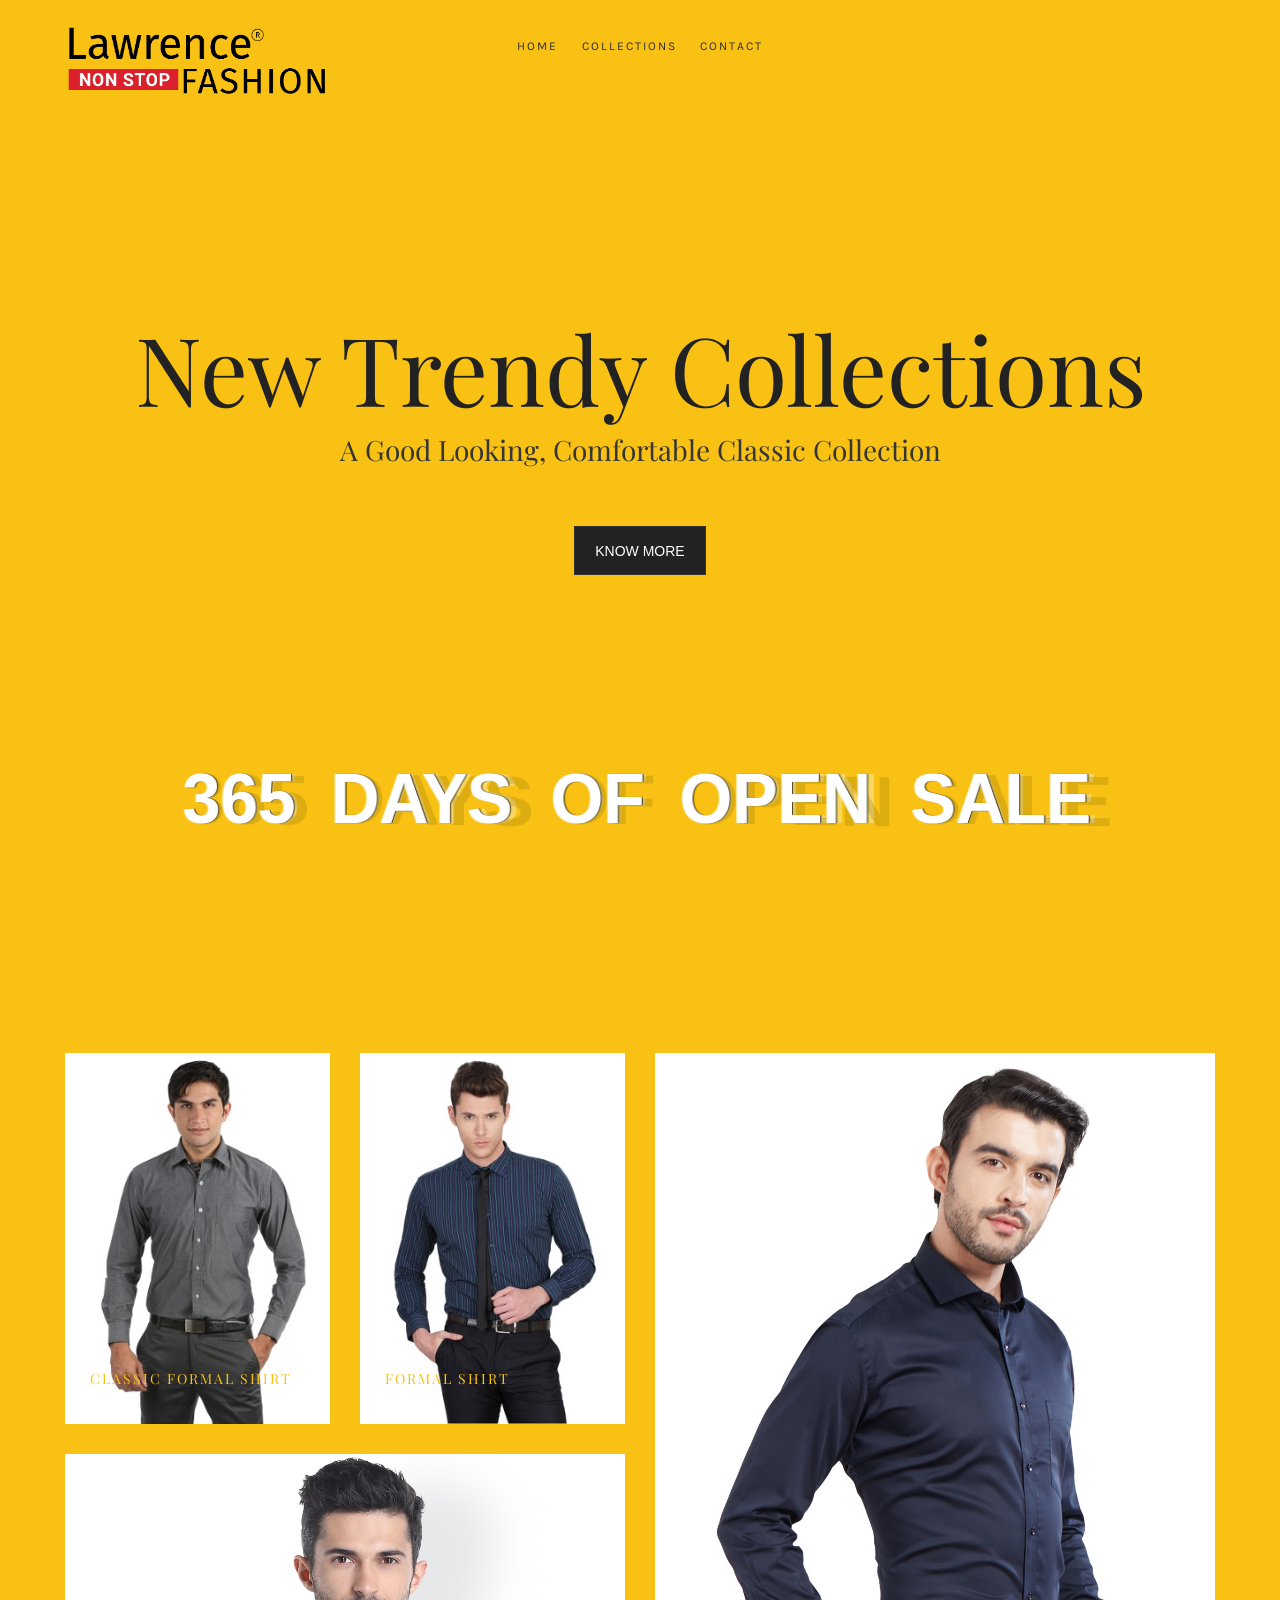
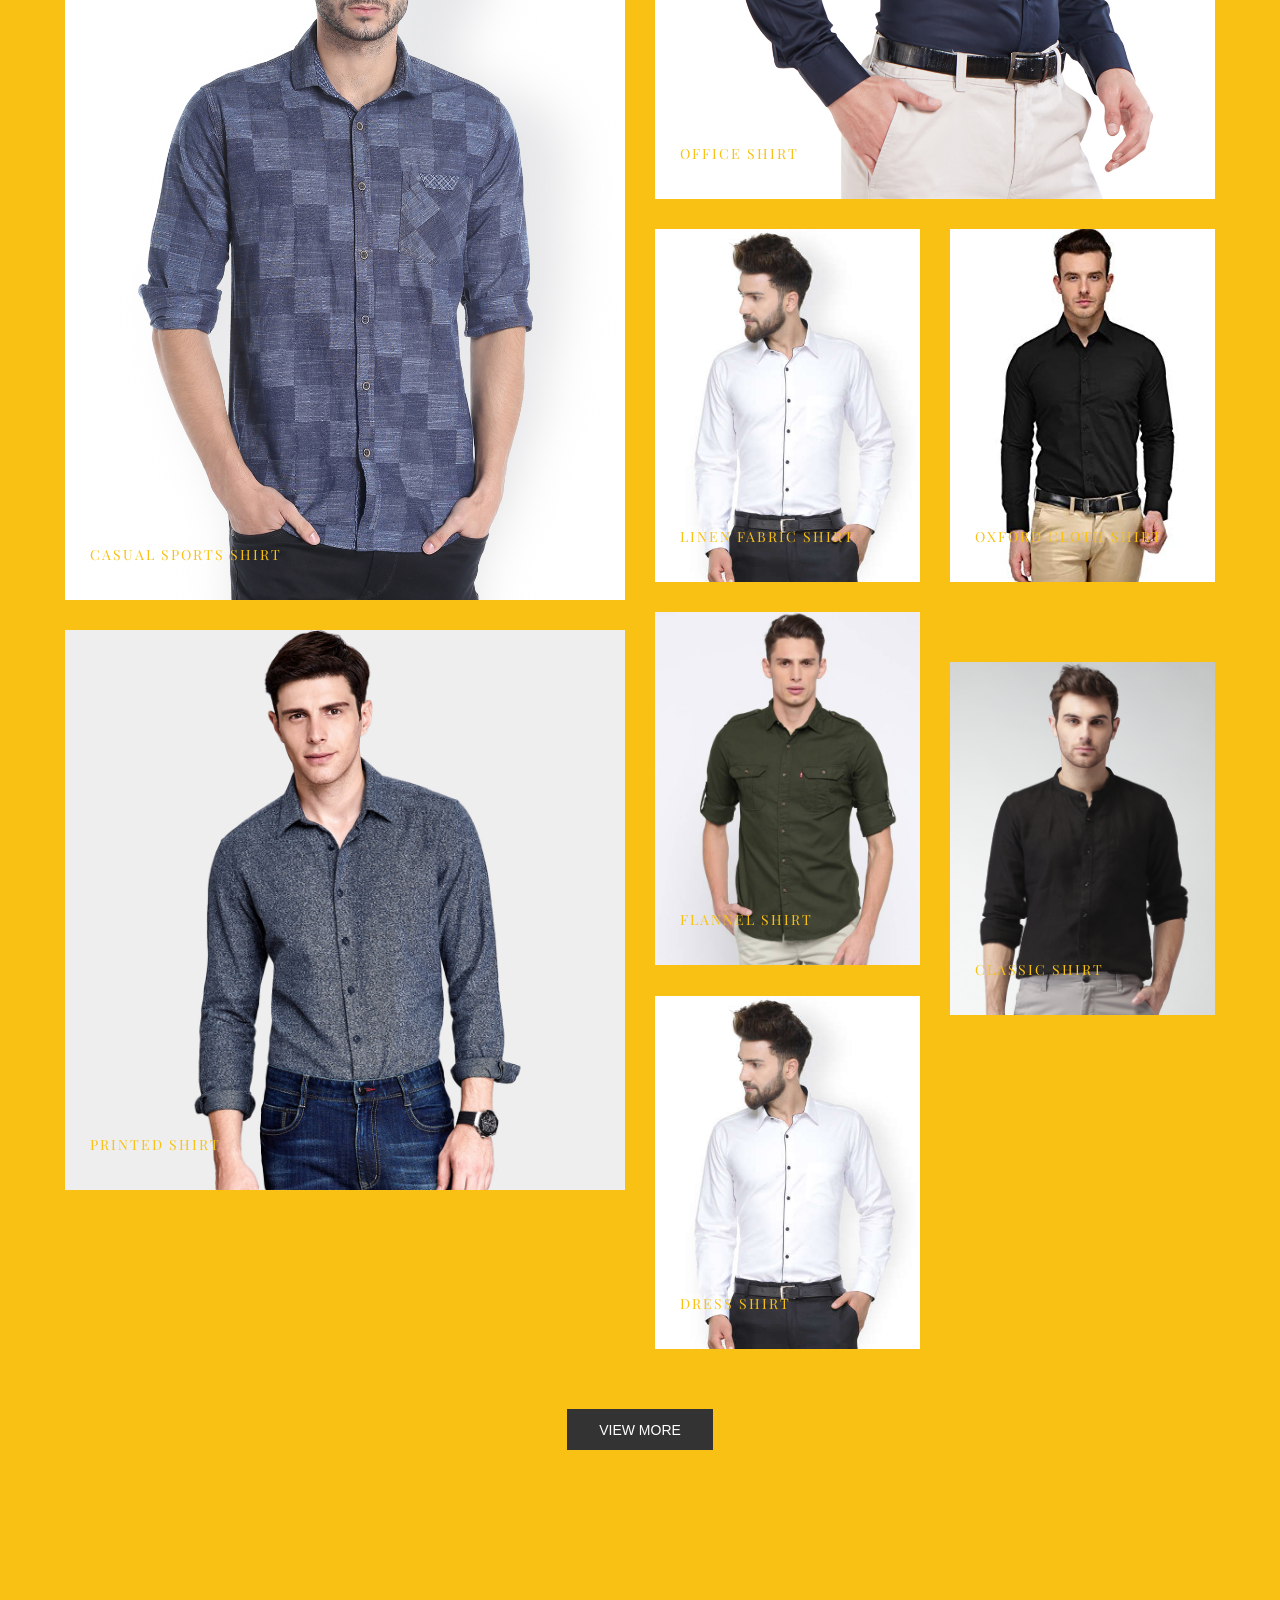
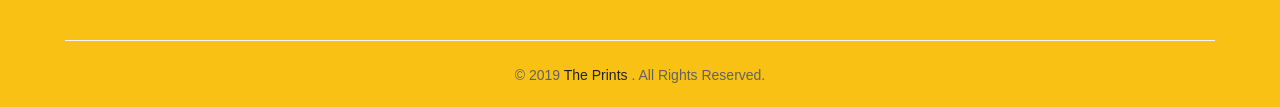
==== index.html @ 0a14fc1b "Add files via upload" ====
<!doctype html>
<html class="no-js" lang="zxx">
    <head>
        <meta charset="utf-8">
        <meta http-equiv="x-ua-compatible" content="ie=edge">
        <title>Lawrence non-stop Fashion</title>
        <meta name="description" content="Lawrence non-stop fashion">
        <meta name="viewport" content="width=device-width, initial-scale=1">
        <link rel="icon" href="../chennai notice.png">
        
        <link rel="apple-touch-icon" href="apple-touch-icon.png">
        <!-- Place favicon.ico in the root directory -->
		
		<!-- all css here -->
        <link rel="stylesheet" href="assets/css/bootstrap.min.css">
        <link rel="stylesheet" href="assets/css/owl.carousel.min.css">
        <link rel="stylesheet" href="assets/css/pe-icon-7-stroke.css">
        <link rel="stylesheet" href="assets/css/font-awesome.min.css">
        <link rel="stylesheet" href="assets/css/meanmenu.css">
        <link rel="stylesheet" href="assets/css/shortcodes/shortcode.css">
        <link rel="stylesheet" href="assets/css/style.css">
        <link rel="stylesheet" href="assets/css/responsive.css">
        <script src="assets/js/vendor/modernizr-2.8.3.min.js"></script>
    </head>
    <body>
        <!--[if lt IE 8]>
        <p class="browserupgrade">You are using an <strong>outdated</strong> browser. Please <a href="http://browsehappy.com/">upgrade your browser</a> to improve your experience.</p>
        <![endif]-->
        <!-- Add your site or application content here -->
        <div class="waraper">
            <header>
                <div class="header-area">
                    <div class="container-fluid">
                        <div class="row">
                            <div class="col-md-3 col-lg-3  col-sm-4 col-xs-4">
                                <div class="logo">
                                    <a href="index.html"><img src="./assets/images/lawrence fashion.png" alt=""></a>
                                </div>
                            </div>
                            <div class="col-md-6 col-lg-6 col-sm-2 col-xs-2 text-center">
                                <div class="main-menu display-inline">
                                    <nav>
                                        <ul class="menu">
                                            <li><a href="index.html">HOME</a></li>
                                            <li><a href="shop.html">Collections</a></li>
                                            <li><a href="contact-us.html">CONTACT</a></li>
                                        </ul>
                                    </nav>
                                </div>
                            </div>
                            
                        <div class="mobile-menu"></div>
                    </div>
                </div>
            </header>
            <!-- header end -->
            <!-- slider start -->
            <div class="slider-area style-1">
                <div class="container-fluid text-center">
                    <div class="slider-text">
                        <h2>New Trendy Collections</h2>
                        <h3>A good looking, comfortable classic collection</h3>
                        <a href="shop.html">Know More</a>
                    </div>
                </div>
            </div>
            <!-- slider end -->
            <!-- banner area start -->
            <div class="banner-area pb-100">
                <div class="foo">
                    <span class="letter" data-letter="365">365</span>
                    <span class="letter" data-letter="DAYS">DAYS</span>
                    <span class="letter" data-letter="OF">OF</span>
                    <span class="letter" data-letter="OPEN">OPEN</span>
                    <span class="letter" data-letter="SALE">SALE</span>
                  </div>
            </div>
            <!-- banner area end -->
            <!-- shop area start -->
            <div class="shop-area ptb-90">
                <div class="container-fluid">		
                    <div class="shop-style-all">
                        <div class="row">
                            <div class="grid">
                                <div class="col-md-3 col-sm-6 col-xs-12 grid-item cat1">
                                    <div class="shop hover-style mb-30">
                                        <div class="shop-img">
                                            <a >
                                                <img src="assets/images/product (55).jpg" alt="" />	
                                            </a>	
                                            <div class="shop-title title-style-1">
                                                <h3><a >Classic Formal Shirt</a></h3>
                                            </div>
                                        </div>							
                                    </div>
                                </div>
                                <div class="col-md-3 col-sm-6 col-xs-12 grid-item cat2 cat3">
                                    <div class="shop hover-style mb-30">
                                        <div class="shop-img">
                                            <a >
                                                <img src="assets/images/product (56).jpg" alt="" />
                                            </a>
                                            <div class="shop-title title-style-1">
                                                <h3><a >Formal Shirt</a></h3>
                                            </div>
                                        </div>	
                                    </div>						
                                </div>
                                <div class="col-md-6 col-sm-6 col-xs-12 grid-item cat1">
                                    <div class="shop hover-style mb-30">
                                        <div class="shop-img">
                                            <a >
                                                <img src="assets/images/product (57).jpg" alt="" />
                                            </a>
                                            <div class="shop-title title-style-1">
                                                <h3><a >Office Shirt</a></h3>
                                            </div>
                                        </div>	
                                    </div>
                                </div>
                                <div class="col-md-6 col-sm-6 col-xs-12 grid-item cat2">
                                    <div class="shop hover-style mb-30">
                                        <div class="shop-img">
                                            <a >
                                                <img src="assets/images/product (50).jpg" alt="" />
                                            </a>
                                            <div class="shop-title title-style-1">
                                                <h3><a >Casual Sports Shirt</a></h3>
                                            </div>
                                        </div>	
                                    </div>
                                </div>
                                <div class="col-md-3 col-sm-6 col-xs-12 grid-item cat1">
                                    <div class="shop hover-style mb-30">
                                        <div class="shop-img">
                                            <a >
                                                <img src="assets/images/product (62).jpg" alt="" />
                                            </a>	
                                            <div class="shop-title title-style-1">
                                                <h3><a >Linen Fabric Shirt</a></h3>
                                            </div>
                                        </div>	
                                    </div>
                                </div>
                                <div class="col-md-3 col-sm-6 col-xs-12 grid-item cat3">
                                    <div class="shop hover-style mb-30">
                                        <div class="shop-img">
                                            <a >
                                                <img src="assets/images/product (54).jpg" alt="" />	
                                            </a>
                                            <div class="shop-title title-style-1">
                                                <h3><a >Oxford Cloth Shirt</a></h3>
                                            </div>
                                        </div>	
                                    </div>
                                </div>
                                <div class="col-md-3 col-sm-6 col-xs-12 grid-item cat2 cat3">
                                    <div class="shop hover-style mb-30">
                                        <div class="shop-img">
                                            <a >
                                                <img src="assets/images/product (56).jpeg" alt="" />
                                            </a>
                                        </div>	
                                    </div>
                                </div>
                                <div class="col-md-6 col-sm-6 col-xs-12 grid-item cat3">
                                    <div class="shop hover-style mb-30">
                                        <div class="shop-img">
                                            <a >
                                                <img src="assets/images/product (48).jpg" alt="" />
                                            </a>	
                                            <div class="shop-title title-style-1">
                                                <h3><a >Printed Shirt</a></h3>
                                            </div>
                                        </div>	
                                    </div>
                                </div>
                                <div class="col-md-3 col-sm-6 col-xs-12 grid-item cat1">
                                    <div class="shop hover-style mb-30">
                                        <div class="shop-img">
                                            <a >
                                                <img src="assets/images/product (49).jpeg" alt="" />
                                            </a>
                                            <div class="shop-title title-style-1">
                                                <h3><a >Flannel Shirt</a></h3>
                                            </div>
                                        </div>	
                                    </div>
                                </div>
                                <div class="col-md-3 col-sm-6 col-xs-12 grid-item cat1">
                                    <div class="shop hover-style mb-30">
                                        <div class="shop-img">
                                            <a >
                                                <img src="assets/images/product (47).jpg" alt="" />	
                                            </a>	
                                            <div class="shop-title title-style-1">
                                                <h3><a >Classic Shirt</a></h3>
                                            </div>
                                        </div>	
                                    </div>
                                </div>
                                <div class="col-md-3 hidden-sm col-xs-12 grid-item cat1">
                                    <div class="shop hover-style mb-30">
                                        <div class="shop-img">
                                            <a >
                                                <img src="assets/images/product (62).jpg" alt="" />	
                                            </a>
                                            <div class="shop-title title-style-1">
                                                <h3><a >Dress Shirt</a></h3>
                                            </div>
                                        </div>	
                                    </div>
                                </div>
                            </div>
                        </div>	
                    </div>
                    <div class="view-more text-center mt-30">
                        <a href="shop.html">view more</a>
                    </div>
                </div>
            </div>			
            <!-- shop area end -->
            
            
            <!-- footer area end -->
            <footer class="footer-area">

                <div class="container-fluid">
                    <div class="footer-bottom text-center ptb-20">
                        <p>
                            © 2019
                            <a href="https://www.theprints.in/" target="_blank">The Prints</a>
                            . All Rights Reserved.
                        </p>
                    </div>
                </div>
            </footer>
            <!-- loginModal -->
            <div class="modal fade" id="loginModal" tabindex="-1" role="dialog">
                <div class="modal-dialog" role="document">
                    <div class="modal-content">
                        <div class="modal-header">
                            <button type="button" class="close" data-dismiss="modal" aria-label="Close"><span aria-hidden="true">x</span></button>
                        </div>
                        <div class="modal-body">
                            <div class="login">
                                <div class="login-form-container">
                                    <div class="login-text">
                                        <h2>login</h2>
                                        <span>Please login using account detail bellow.</span>
                                    </div>
                                    <div class="login-form">
                                        <form action="#" method="post">
                                            <input type="text" name="user-name" placeholder="Username">
                                            <input type="password" name="user-password" placeholder="Password">
                                            <div class="button-box">
                                                <div class="login-toggle-btn">
                                                    <input type="checkbox" id="remember">
                                                    <label for="remember">Remember me</label>
                                                    <a >Forgot Password?</a>
                                                </div>
                                                <button type="submit" class="default-btn floatright">Login</button>
                                            </div>
                                        </form>
                                    </div>
                                </div>
                            </div>
                        </div>
                    </div>
                </div>
            </div>
            <!-- loginModal end -->
        </div>
        
        
        
        
        
        
        
        
        
        
        

		<!-- all js here -->
        <script src="assets/js/vendor/jquery-1.12.0.min.js"></script>
        <script src="assets/js/bootstrap.min.js"></script>
        <script src="assets/js/jquery.meanmenu.js"></script>
        <script src="assets/js/isotope.pkgd.min.js"></script>
        <script src="assets/js/imagesloaded.pkgd.min.js"></script>
        <script src="assets/js/owl.carousel.min.js"></script>
        <script src="assets/js/jquery.counterup.min.js"></script>
        <script src="assets/js/waypoints.min.js"></script>
        <script src="assets/js/ajax-mail.js"></script>
        <script src="assets/js/plugins.js"></script>
        <script src="assets/js/main.js"></script>
    </body>
</html>
---- assets/css/pe-icon-7-stroke.css ----
@font-face {
	font-family: 'Pe-icon-7-stroke';
	src:url('../fonts/Pe-icon-7-stroke.eot?d7yf1v');
	src:url('../fonts/Pe-icon-7-stroke.eot?#iefixd7yf1v') format('embedded-opentype'),
		url('../fonts/Pe-icon-7-stroke.woff?d7yf1v') format('woff'),
		url('../fonts/Pe-icon-7-stroke.ttf?d7yf1v') format('truetype'),
		url('../fonts/Pe-icon-7-stroke.svg?d7yf1v#Pe-icon-7-stroke') format('svg');
	font-weight: normal;
	font-style: normal;
}

[class^="pe-7s-"], [class*=" pe-7s-"] {
	display: inline-block;
	font-family: 'Pe-icon-7-stroke';
	speak: none;
	font-style: normal;
	font-weight: normal;
	font-variant: normal;
	text-transform: none;
	line-height: 1;

	/* Better Font Rendering =========== */
	-webkit-font-smoothing: antialiased;
	-moz-osx-font-smoothing: grayscale;
}

.pe-7s-album:before {
	content: "\e6aa";
}
.pe-7s-arc:before {
	content: "\e6ab";
}
.pe-7s-back-2:before {
	content: "\e6ac";
}
.pe-7s-bandaid:before {
	content: "\e6ad";
}
.pe-7s-car:before {
	content: "\e6ae";
}
.pe-7s-diamond:before {
	content: "\e6af";
}
.pe-7s-door-lock:before {
	content: "\e6b0";
}
.pe-7s-eyedropper:before {
	content: "\e6b1";
}
.pe-7s-female:before {
	content: "\e6b2";
}
.pe-7s-gym:before {
	content: "\e6b3";
}
.pe-7s-hammer:before {
	content: "\e6b4";
}
.pe-7s-headphones:before {
	content: "\e6b5";
}
.pe-7s-helm:before {
	content: "\e6b6";
}
.pe-7s-hourglass:before {
	content: "\e6b7";
}
.pe-7s-leaf:before {
	content: "\e6b8";
}
.pe-7s-magic-wand:before {
	content: "\e6b9";
}
.pe-7s-male:before {
	content: "\e6ba";
}
.pe-7s-map-2:before {
	content: "\e6bb";
}
.pe-7s-next-2:before {
	content: "\e6bc";
}
.pe-7s-paint-bucket:before {
	content: "\e6bd";
}
.pe-7s-pendrive:before {
	content: "\e6be";
}
.pe-7s-photo:before {
	content: "\e6bf";
}
.pe-7s-piggy:before {
	content: "\e6c0";
}
.pe-7s-plugin:before {
	content: "\e6c1";
}
.pe-7s-refresh-2:before {
	content: "\e6c2";
}
.pe-7s-rocket:before {
	content: "\e6c3";
}
.pe-7s-settings:before {
	content: "\e6c4";
}
.pe-7s-shield:before {
	content: "\e6c5";
}
.pe-7s-smile:before {
	content: "\e6c6";
}
.pe-7s-usb:before {
	content: "\e6c7";
}
.pe-7s-vector:before {
	content: "\e6c8";
}
.pe-7s-wine:before {
	content: "\e6c9";
}
.pe-7s-cloud-upload:before {
	content: "\e68a";
}
.pe-7s-cash:before {
	content: "\e68c";
}
.pe-7s-close:before {
	content: "\e680";
}
.pe-7s-bluetooth:before {
	content: "\e68d";
}
.pe-7s-cloud-download:before {
	content: "\e68b";
}
.pe-7s-way:before {
	content: "\e68e";
}
.pe-7s-close-circle:before {
	content: "\e681";
}
.pe-7s-id:before {
	content: "\e68f";
}
.pe-7s-angle-up:before {
	content: "\e682";
}
.pe-7s-wristwatch:before {
	content: "\e690";
}
.pe-7s-angle-up-circle:before {
	content: "\e683";
}
.pe-7s-world:before {
	content: "\e691";
}
.pe-7s-angle-right:before {
	content: "\e684";
}
.pe-7s-volume:before {
	content: "\e692";
}
.pe-7s-angle-right-circle:before {
	content: "\e685";
}
.pe-7s-users:before {
	content: "\e693";
}
.pe-7s-angle-left:before {
	content: "\e686";
}
.pe-7s-user-female:before {
	content: "\e694";
}
.pe-7s-angle-left-circle:before {
	content: "\e687";
}
.pe-7s-up-arrow:before {
	content: "\e695";
}
.pe-7s-angle-down:before {
	content: "\e688";
}
.pe-7s-switch:before {
	content: "\e696";
}
.pe-7s-angle-down-circle:before {
	content: "\e689";
}
.pe-7s-scissors:before {
	content: "\e697";
}
.pe-7s-wallet:before {
	content: "\e600";
}
.pe-7s-safe:before {
	content: "\e698";
}
.pe-7s-volume2:before {
	content: "\e601";
}
.pe-7s-volume1:before {
	content: "\e602";
}
.pe-7s-voicemail:before {
	content: "\e603";
}
.pe-7s-video:before {
	content: "\e604";
}
.pe-7s-user:before {
	content: "\e605";
}
.pe-7s-upload:before {
	content: "\e606";
}
.pe-7s-unlock:before {
	content: "\e607";
}
.pe-7s-umbrella:before {
	content: "\e608";
}
.pe-7s-trash:before {
	content: "\e609";
}
.pe-7s-tools:before {
	content: "\e60a";
}
.pe-7s-timer:before {
	content: "\e60b";
}
.pe-7s-ticket:before {
	content: "\e60c";
}
.pe-7s-target:before {
	content: "\e60d";
}
.pe-7s-sun:before {
	content: "\e60e";
}
.pe-7s-study:before {
	content: "\e60f";
}
.pe-7s-stopwatch:before {
	content: "\e610";
}
.pe-7s-star:before {
	content: "\e611";
}
.pe-7s-speaker:before {
	content: "\e612";
}
.pe-7s-signal:before {
	content: "\e613";
}
.pe-7s-shuffle:before {
	content: "\e614";
}
.pe-7s-shopbag:before {
	content: "\e615";
}
.pe-7s-share:before {
	content: "\e616";
}
.pe-7s-server:before {
	content: "\e617";
}
.pe-7s-search:before {
	content: "\e618";
}
.pe-7s-film:before {
	content: "\e6a5";
}
.pe-7s-science:before {
	content: "\e619";
}
.pe-7s-disk:before {
	content: "\e6a6";
}
.pe-7s-ribbon:before {
	content: "\e61a";
}
.pe-7s-repeat:before {
	content: "\e61b";
}
.pe-7s-refresh:before {
	content: "\e61c";
}
.pe-7s-add-user:before {
	content: "\e6a9";
}
.pe-7s-refresh-cloud:before {
	content: "\e61d";
}
.pe-7s-paperclip:before {
	content: "\e69c";
}
.pe-7s-radio:before {
	content: "\e61e";
}
.pe-7s-note2:before {
	content: "\e69d";
}
.pe-7s-print:before {
	content: "\e61f";
}
.pe-7s-network:before {
	content: "\e69e";
}
.pe-7s-prev:before {
	content: "\e620";
}
.pe-7s-mute:before {
	content: "\e69f";
}
.pe-7s-power:before {
	content: "\e621";
}
.pe-7s-medal:before {
	content: "\e6a0";
}
.pe-7s-portfolio:before {
	content: "\e622";
}
.pe-7s-like2:before {
	content: "\e6a1";
}
.pe-7s-plus:before {
	content: "\e623";
}
.pe-7s-left-arrow:before {
	content: "\e6a2";
}
.pe-7s-play:before {
	content: "\e624";
}
.pe-7s-key:before {
	content: "\e6a3";
}
.pe-7s-plane:before {
	content: "\e625";
}
.pe-7s-joy:before {
	content: "\e6a4";
}
.pe-7s-photo-gallery:before {
	content: "\e626";
}
.pe-7s-pin:before {
	content: "\e69b";
}
.pe-7s-phone:before {
	content: "\e627";
}
.pe-7s-plug:before {
	content: "\e69a";
}
.pe-7s-pen:before {
	content: "\e628";
}
.pe-7s-right-arrow:before {
	content: "\e699";
}
.pe-7s-paper-plane:before {
	content: "\e629";
}
.pe-7s-delete-user:before {
	content: "\e6a7";
}
.pe-7s-paint:before {
	content: "\e62a";
}
.pe-7s-bottom-arrow:before {
	content: "\e6a8";
}
.pe-7s-notebook:before {
	content: "\e62b";
}
.pe-7s-note:before {
	content: "\e62c";
}
.pe-7s-next:before {
	content: "\e62d";
}
.pe-7s-news-paper:before {
	content: "\e62e";
}
.pe-7s-musiclist:before {
	content: "\e62f";
}
.pe-7s-music:before {
	content: "\e630";
}
.pe-7s-mouse:before {
	content: "\e631";
}
.pe-7s-more:before {
	content: "\e632";
}
.pe-7s-moon:before {
	content: "\e633";
}
.pe-7s-monitor:before {
	content: "\e634";
}
.pe-7s-micro:before {
	content: "\e635";
}
.pe-7s-menu:before {
	content: "\e636";
}
.pe-7s-map:before {
	content: "\e637";
}
.pe-7s-map-marker:before {
	content: "\e638";
}
.pe-7s-mail:before {
	content: "\e639";
}
.pe-7s-mail-open:before {
	content: "\e63a";
}
.pe-7s-mail-open-file:before {
	content: "\e63b";
}
.pe-7s-magnet:before {
	content: "\e63c";
}
.pe-7s-loop:before {
	content: "\e63d";
}
.pe-7s-look:before {
	content: "\e63e";
}
.pe-7s-lock:before {
	content: "\e63f";
}
.pe-7s-lintern:before {
	content: "\e640";
}
.pe-7s-link:before {
	content: "\e641";
}
.pe-7s-like:before {
	content: "\e642";
}
.pe-7s-light:before {
	content: "\e643";
}
.pe-7s-less:before {
	content: "\e644";
}
.pe-7s-keypad:before {
	content: "\e645";
}
.pe-7s-junk:before {
	content: "\e646";
}
.pe-7s-info:before {
	content: "\e647";
}
.pe-7s-home:before {
	content: "\e648";
}
.pe-7s-help2:before {
	content: "\e649";
}
.pe-7s-help1:before {
	content: "\e64a";
}
.pe-7s-graph3:before {
	content: "\e64b";
}
.pe-7s-graph2:before {
	content: "\e64c";
}
.pe-7s-graph1:before {
	content: "\e64d";
}
.pe-7s-graph:before {
	content: "\e64e";
}
.pe-7s-global:before {
	content: "\e64f";
}
.pe-7s-gleam:before {
	content: "\e650";
}
.pe-7s-glasses:before {
	content: "\e651";
}
.pe-7s-gift:before {
	content: "\e652";
}
.pe-7s-folder:before {
	content: "\e653";
}
.pe-7s-flag:before {
	content: "\e654";
}
.pe-7s-filter:before {
	content: "\e655";
}
.pe-7s-file:before {
	content: "\e656";
}
.pe-7s-expand1:before {
	content: "\e657";
}
.pe-7s-exapnd2:before {
	content: "\e658";
}
.pe-7s-edit:before {
	content: "\e659";
}
.pe-7s-drop:before {
	content: "\e65a";
}
.pe-7s-drawer:before {
	content: "\e65b";
}
.pe-7s-download:before {
	content: "\e65c";
}
.pe-7s-display2:before {
	content: "\e65d";
}
.pe-7s-display1:before {
	content: "\e65e";
}
.pe-7s-diskette:before {
	content: "\e65f";
}
.pe-7s-date:before {
	content: "\e660";
}
.pe-7s-cup:before {
	content: "\e661";
}
.pe-7s-culture:before {
	content: "\e662";
}
.pe-7s-crop:before {
	content: "\e663";
}
.pe-7s-credit:before {
	content: "\e664";
}
.pe-7s-copy-file:before {
	content: "\e665";
}
.pe-7s-config:before {
	content: "\e666";
}
.pe-7s-compass:before {
	content: "\e667";
}
.pe-7s-comment:before {
	content: "\e668";
}
.pe-7s-coffee:before {
	content: "\e669";
}
.pe-7s-cloud:before {
	content: "\e66a";
}
.pe-7s-clock:before {
	content: "\e66b";
}
.pe-7s-check:before {
	content: "\e66c";
}
.pe-7s-chat:before {
	content: "\e66d";
}
.pe-7s-cart:before {
	content: "\e66e";
}
.pe-7s-camera:before {
	content: "\e66f";
}
.pe-7s-call:before {
	content: "\e670";
}
.pe-7s-calculator:before {
	content: "\e671";
}
.pe-7s-browser:before {
	content: "\e672";
}
.pe-7s-box2:before {
	content: "\e673";
}
.pe-7s-box1:before {
	content: "\e674";
}
.pe-7s-bookmarks:before {
	content: "\e675";
}
.pe-7s-bicycle:before {
	content: "\e676";
}
.pe-7s-bell:before {
	content: "\e677";
}
.pe-7s-battery:before {
	content: "\e678";
}
.pe-7s-ball:before {
	content: "\e679";
}
.pe-7s-back:before {
	content: "\e67a";
}
.pe-7s-attention:before {
	content: "\e67b";
}
.pe-7s-anchor:before {
	content: "\e67c";
}
.pe-7s-albums:before {
	content: "\e67d";
}
.pe-7s-alarm:before {
	content: "\e67e";
}
.pe-7s-airplay:before {
	content: "\e67f";
}
---- assets/css/shortcodes/shortcode.css ----
@import url("bundle.css");
@import url("header.css");
@import url("slider.css");
@import url("shop.css");
@import url("footer.css");
@import url("modal.css");
---- assets/css/style.css ----
/*-----------------------------------------------------------------------------------
    Template Name:  Mira - Minimal eCommerce HTML Template
    Description: This is html5 template
    Author: HasTech
    Version: 1.0
-----------------------------------------------------------------------------------
    
    [Table of contents] 
	
    1. Template default css (assets/css/shortcodes/bundle.css)
    2. Header css (assets/css/shortcodes/header.css)
    3. Slider css (assets/css/shortcodes/slider.css)
    4. Slider css (assets/css/shortcodes/modal.css)
    5. Slider css (assets/css/shortcodes/shop.css)
    6. Footer css (assets/css/shortcodes/footer.css)
    7. Login area
    8. Shopping cart
    9. Shop page
    10. Checkout page
    11. Blog page
    12. Blog details page
    13. Contact us
    14. About us
    15. Scrollup
    
    
-----------------------------------------------------------------------------------*/


/*---------------------
  7. Login area
-------------------------*/
html,body{
    background: #f8c113 !important;
}
.waraper {
    padding: 0 100px;
}
.section-title > h3 {
    font-size: 30px;
    margin-bottom: 20px;
}
.section-title.text-center {
    margin: 0 auto;
    padding-bottom: 48px;
    width: 40%;
}

.login-form-container {
    background: #f5f5f5 none repeat scroll 0 0;
    padding: 37px 40px;
    text-align: left;
}
.login-text {
    text-align: center;
    margin-bottom: 30px;
}
.login-text h2 {
    color: #444;
    font-size: 30px;
    margin-bottom: 5px;
    text-transform: capitalize;
}
.login-text span {
    font-size: 15px;
}
.login-form-container input {
    background: #ffffff none repeat scroll 0 0;
    border-radius: 3px;
    color: #333;
    margin-bottom: 20px;
    font-size: 14px;
    height: 40px;
    padding-left: 10px;
    width: 100%;
    border: medium none rgba(0, 0, 0, 0);
    box-shadow: none;
}
.login-form-container input::-moz-placeholder {
    color: #333;
    opacity: 1;
}
.login-form-container input::-webkit-input-placeholder {
    color: #333;
    opacity: 1;
}
.login-toggle-btn {
    padding-top: 20px;
}
.login-form-container input[type="checkbox"] {
    height: 15px;
    margin: 0;
    position: relative;
    top: 1px;
    width: 17px;
}
.login-form-container label {
    color: #222;
    font-size: 15px;
    font-weight: 400;
}
.login-toggle-btn > a {
    color: #333;
    float: right;
    transition: all 0.2s ease 0s;
}
.login-toggle-btn > a:hover {
    color: #777;
}
.button-box .default-btn {
    background: transparent none repeat scroll 0 0;
    border: 1px solid #333;
    border-radius: 30px;
    color: #333;
    font-size: 14px;
    margin-top: 10px;
    padding: 8px 36px 7px;
    text-transform: uppercase;
    transition: all 0.2s ease 0s;
}
.button-box .default-btn:hover {
    background-color: #333;
    border: 1px solid #333;
    color: #fff;
}
#loginModal button.close {
    border: 1px solid #ddd;
    height: 30px;
    line-height: 30px;
    opacity: 1;
    position: absolute;
    right: 10px;
    top: 10px;
    transition: all 0.3s ease 0s;
    width: 30px;
    z-index: 99999999;
}
#loginModal .modal-body {
    background: #f5f5f5 none repeat scroll 0 0;
}
#loginModal .modal-dialog {
    margin: 8% auto;
    max-width: 100%;
    min-height: 300px;
    transition: all 0.5s ease 0s;
    width: 600px;
}
#loginModal button.close:hover {
    border-color: #333;
    color: #333;
}
/*----------------------------*/
/*    8. Shopping cart
/*----------------------------*/

.shopping-cart-area {
    border-bottom: 1px solid #ddd;
}
.shopping-cart-area .breadcrumb {
    padding: 30px 0;
}
.shopping-cart-area .breadcrumb li a {
    color: #bdbdbd;
    transition: all 0.3s ease 0s;
}
h1.cart-heading {
    color: #252525;
    font-size: 25px;
    margin-bottom: 25px;
    text-transform: uppercase;
}
.cart-title-area {
    padding-top: 30px;
}
.car-header-title h2 {
    font-size: 20px;
    margin: 0;
    text-transform: uppercase;
}
.table-content table {
    background: #fff none repeat scroll 0 0;
    border-color: #e5e5e5;
    border-radius: 0;
    border-style: solid;
    border-width: 1px 0 0 1px;
    margin: 0 0 50px;
    text-align: center;
    width: 100%;
    border: none;
}
.wishlist .table-content table {
    margin: 0 0 0px;
}
.table-content.wish table {
    margin: 0 0 0px;
}
.table-content table th {
    border-top: medium none;
    color: #555;
    font-size: 16px;
    font-weight: normal;
    padding: 15px 10px 12px;
    text-align: center;
    text-transform: uppercase;
    vertical-align: middle;
    white-space: nowrap;
}
.table-content table td {
    border-top: medium none;
    padding: 20px 10px;
    vertical-align: middle;
    font-size: 13px;
}
.table-content table td input {
    background: #e5e5e5 none repeat scroll 0 0;
    border: medium none;
    border-radius: 3px;
    color: #6f6f6f;
    font-size: 15px;
    font-weight: normal;
    height: 40px;
    padding: 0 5px 0 10px;
    width: 60px;
}
.table-content table td.product-subtotal {
    color: #555;
    font-size: 15px;
    width: 120px;
}
.table-content table td.product-name a {
    color: #6f6f6f;
    font-size: 15px;
    margin-left: 10px;
}
.table-content table td.product-name {
    width: 270px;
}
.table-content table td.product-thumbnail {
    width: 130px;
}
.table-content table td.product-remove i {
    color: #919191;
    display: inline-block;
    font-size: 20px;
    height: 40px;
    line-height: 40px;
    text-align: center;
    width: 40px;
}
.table-content table .product-price .amount {
    color: #555;
    font-size: 15px;
}
.table-content table td.product-remove i:hover {
    color: #333;
}
.table-content table td.product-quantity {
    width: 180px;
}
.table-content table td.product-remove {
    width: 150px;
}
.table-content table td.product-price {
    width: 130px;
}
thead {
    background-color: #f6f6f6;
}
.coupon input {
    background-color: transparent;
    border: 1px solid #ddd;
    color: #333;
    font-size: 13px;
    height: 42px;
    width: 120px;
}
.coupon2 input {
    width: inherit;
}
input.button {
    background-color: #333;
    border: 0 none;
    border-radius: 2px;
    color: #fff;
    display: inline-block;
    font-size: 13px;
    font-weight: 700;
    height: 42px;
    letter-spacing: 1px;
    line-height: 42px;
    padding: 0 25px;
    text-transform: uppercase;
    transition: all 0.3s ease-in-out 0s;
    width: inherit;
}
input.button:hover {
    background-color: #555;
    color: #fff;
}
.coupon {
    float: left;
}
.coupon2 {
    float: right;
}
.cart-total span {
    float: right;
}
.cart-total > ul {
    border: 1px solid #ddd;
}
.cart-total li {
    border-bottom: 1px solid #ddd;
    color: #555;
    font-size: 15px;
    font-weight: bold;
    padding: 10px 30px;
}
.cart-total li:last-child {
    border-bottom: none;
}
.cart-total {
    padding-top: 50px;
}
.cart-total > a {
  background-color: #333;
  border: 1px solid #333;
  color: #fff;
  display: inline-block;
  margin-top: 30px;
  padding: 9px 20px;
  text-transform: capitalize;
  transition: all 0.3s ease 0s;
}
.cart-total > a:hover {
    background-color: #555;
    color: #fff;
    border: 1px solid #555;
}
.cart-total > h2 {
    font-size: 25px;
    font-weight: 700;
    margin-bottom: 20px;
    text-transform: capitalize;
}
/*----------------------------*/
/*    9. Shop page
/*----------------------------*/

h2.page-title {
    color: #464646;
    font-size: 30px;
    letter-spacing: 2px;
    text-transform: uppercase;
}
.breadcrumb-stye ul > li {
    display: inline-block;
    color: #222;
    text-transform: capitalize;
    font-size: 15px;
}
.breadcrumb-stye ul li a {
    color: #3c3c3c;
    position: relative;
    padding-right: 17px;
    transition: all .3s ease 0s;
}
.breadcrumb-stye ul li a:hover {
    color: #000;
}
.breadcrumb-stye ul li a::after {
    background-color: #464646;
    content: "";
    font-size: 8px;
    height: 15px;
    margin-left: 11px;
    position: absolute;
    right: 7px;
    top: 3px;
    transform: rotate(33deg);
    width: 1.5px;
}
/*=========================== 
    10. Checkout page
============================= */

.coupon-area {} .coupon-accordion {} .coupon-accordion h3 {
    background-color: #f7f6f7;
    border-top: 3px solid #464646;
    color: #515151;
    font-size: 14px;
    font-weight: 400;
    list-style: outside none none !important;
    margin: 0 0 2em !important;
    padding: 1em 2em 1em 3.5em !important;
    position: relative;
    width: auto;
}
.coupon-accordion h3::before {
    color: #1e85be;
    content: "\f114";
    display: inline-block;
    font-family: fontawesome;
    left: 1.5em;
    position: absolute;
    top: 1em;
}
.coupon-accordion span {
    cursor: pointer;
    color: #6f6f6f;
}
.coupon-accordion span:hover,
p.lost-password a:hover {
    color: #464646;
}
.coupon-content {
    border: 1px solid #e5e5e5;
    display: none;
    margin-bottom: 20px;
    padding: 20px;
}
.coupon-info {} .coupon-info p.coupon-text {
    margin-bottom: 15px
}
.coupon-info p {
    margin-bottom: 0
}
.coupon-info p.form-row-first {} .coupon-info p.form-row-first label,
.coupon-info p.form-row-last label {
    display: block;
}
.coupon-info p.form-row-first label span.required,
.coupon-info p.form-row-last label span.required {
    color: red;
    font-weight: 700;
}
.coupon-info p.form-row-first input,
.coupon-info p.form-row-last input {
    border: 1px solid #e5e5e5;
    height: 36px;
    margin: 0 0 14px;
    max-width: 100%;
    padding: 0 0 0 10px;
    width: 370px;
    background-color: transparent;
}
.coupon-info p.form-row-last {} .coupon-info p.form-row input[type="submit"]:hover,
p.checkout-coupon input[type="submit"]:hover {
    background: #464646 none repeat scroll 0 0;
}
.coupon-info p.form-row input[type="checkbox"] {
    height: inherit;
    position: relative;
    top: 2px;
    width: inherit;
}
.form-row > label {
    margin-top: 7px;
}
p.lost-password {
    margin-top: 15px;
}
p.lost-password a {
    color: #6f6f6f;
}
p.checkout-coupon input[type="text"] {
    background-color: transparent;
    border: 1px solid #ddd;
    height: 36px;
    padding-left: 10px;
    width: 170px;
}
p.checkout-coupon input[type="submit"] {
    background: #333 none repeat scroll 0 0;
    border: medium none;
    border-radius: 0;
    color: #fff;
    height: 36px;
    margin-left: 6px;
    padding: 5px 10px;
    transition: all 0.3s ease 0s;
    width: inherit;
}
.coupon-checkout-content {
    margin-bottom: 30px;
    display: none;
}
.checkbox-form h3 {
    border-bottom: 1px solid #e5e5e5;
    font-size: 25px;
    margin: 0 0 20px;
    padding-bottom: 10px;
    text-transform: uppercase;
    width: 100%;
}
.country-select {
    margin-bottom: 30px;
    position: relative;
}
.country-select label,
.checkout-form-list label {
    color: #333;
    margin: 0 0 5px;
    display: block
}
.country-select label span.required,
.checkout-form-list label span.required {
    color: red
}
.country-select select {
    -moz-appearance: none;
    border: 1px solid #ddd;
    height: 32px;
    padding-left: 10px;
    width: 100%;
    background-color: transparent;
}
.country-select::before {
    content: "";
    display: inline-block;
    font-family: fontawesome;
    font-size: 20px;
    position: absolute;
    right: 12px;
    top: 27px;
}
.checkout-form-list {
    margin-bottom: 30px;
}
.checkout-form-list label {
    color: #333;
}
.checkout-form-list label span.required {} .checkout-form-list input[type=text],
.checkout-form-list input[type=password],
.checkout-form-list input[type=email] {
    background: #fff none repeat scroll 0 0;
    border: 1px solid #e5e5e5;
    border-radius: 0;
    height: 42px;
    width: 100%;
    padding: 0 0 0 10px;
}
.checkout-form-list {} .checkout-form-list input[type="checkbox"] {
    display: inline-block;
    height: inherit;
    margin-right: 10px;
    position: relative;
    top: 2px;
    width: inherit;
}
.ship-different-title input {
    height: inherit;
    line-height: normal;
    margin: 4px 0 0;
    position: relative;
    top: 1px;
    width: 30px;
}
.create-acc label {
    color: #333;
    display: inline-block;
}
.checkout-form-list input[type=password] {} .create-account {
    display: none
}
.ship-different-title h3 label {
    display: inline-block;
    margin-right: 20px;
    font-size: 25px;
    color: #363636;
}
.order-notes textarea {
    background-color: transparent;
    border: 1px solid #ddd;
    height: 90px;
    padding: 15px;
    width: 100%;
}
#ship-box-info {
    display: none
}
.your-order {
    background: #f2f2f2 none repeat scroll 0 0;
    padding: 30px 40px 45px;
}
.your-order h3 {
    border-bottom: 1px solid #d8d8d8;
    font-size: 25px;
    margin: 0 0 20px;
    padding-bottom: 10px;
    text-transform: uppercase;
    width: 100%;
}
.your-order-table table {
    background: rgba(0, 0, 0, 0) none repeat scroll 0 0;
    border: medium none;
    width: 100%;
}
.your-order-table table th,
.your-order-table table td {
    border-bottom: 1px solid #d8d8d8;
    border-right: medium none;
    font-size: 14px;
    padding: 15px 0;
    text-align: center;
}
.your-order-table table th {
    border-top: medium none;
    font-weight: normal;
    text-align: center;
    text-transform: uppercase;
    vertical-align: middle;
    white-space: nowrap;
    width: 250px;
}
.your-order-table table .shipping ul li input {
    position: relative;
    top: 2px;
}
.your-order-table table .shipping th {
    vertical-align: top;
}
.your-order-table table .order-total th {
    border-bottom: medium none;
    font-size: 18px;
}
.your-order-table table .order-total td {
    border-bottom: medium none;
}
.your-order-table table tr.cart_item:hover {
    background: #F9F9F9
}
.your-order-table table tr.order-total td span {
    color: #464646;
    font-size: 20px;
}
.your-order-table table {} .payment-method {
    margin-top: 40px;
}
.payment-accordion {} .payment-accordion h3 {
    border-bottom: 0 none;
    margin-bottom: 10px;
    padding-bottom: 0;
}
.payment-accordion h3 a {
    color: #6f6f6f;
    font-size: 14px;
    padding-left: 25px;
    position: relative;
    text-transform: capitalize;
    text-decoration: none
}
.payment-accordion h3 a:before,
.payment-accordion h3.open a:after {
    content: "ï•";
    display: inline-block;
    font-family: fontawesome;
    font-size: 20px;
    left: 0;
    position: absolute;
    top: -2px;
}
.payment-accordion h3.open a:after {
    content: "\f056";
}
.payment-content {} .payment-content p {
    font-size: 13px;
}
.payment-accordion img {
    height: 60px;
    margin-left: 15px;
}
.order-button-payment input {
    background: #464646 none repeat scroll 0 0;
    border: medium none;
    color: #fff;
    font-size: 17px;
    font-weight: 600;
    height: 50px;
    margin: 20px 0 0;
    padding: 0;
    text-transform: uppercase;
    transition: all 0.3s ease 0s;
    width: 100%;
    border: 1px solid transparent;
}
.order-button-payment input:hover {
    background: transparent;
    ;
    border: 1px solid #ddd;
    color: #464646;
}
.coupon-info p.form-row input[type="submit"] {
    background: #252525 none repeat scroll 0 0;
    border: medium none;
    border-radius: 0;
    box-shadow: none;
    color: #fff;
    display: inline-block;
    float: left;
    font-size: 12px;
    font-weight: 700;
    height: 40px;
    line-height: 40px;
    margin-right: 15px;
    padding: 0 15px;
    text-shadow: none;
    text-transform: uppercase;
    transition: all 0.3s ease 0s;
    white-space: nowrap;
    width: inherit;
}
.mrg-nn {
    margin-bottom: 0;
}
/*----------------------------*/
/*    11. Blog page
/*----------------------------*/

.single-blog {
    position: relative;
    border: 1px solid transparent;
    transition: all 0.3s ease-in-out 0s;
}
.single-blog:hover {
    border: 1px solid #ddd;
}
.single-blog::before {
    background: #fff none repeat scroll 0 0;
    content: "";
    height: 100%;
    left: 0;
    opacity: 0;
    position: absolute;
    top: 0;
    transition: all 0.3s ease-in-out 0s;
    width: 100%;
}
.single-blog:hover::before {
    opacity: 1;
}
.blog-title > span {
    color: #222;
    font-size: 14px;
}
.blog-title > h3 {
    font-size: 20px;
    font-weight: 400;
    line-height: 30px;
    margin: 10px 0;
    transition: all 0.3s ease 0s;
}
.blog-title > h3 a {
    color: #222;
}
.blog-title > h3 a:hover{
    color: #666;
}
.blog-title > a:hover {
    color: #777;
    padding-left: 5px;
}
.blog-title > a {
  color: #222;
  font-size: 16px;
  font-weight: 400;
  text-transform: capitalize;
  transition: all 0.3s ease 0s;
}
.blog-title {
  left: 0;
  opacity: 0;
  padding: 0 15px;
  position: absolute;
  right: 0;
  text-align: center;
  top: 50%;
  transform: translateY(-50%);
  transition: all 0.5s ease 0s;
}
.single-blog img {
    width: 100%;
}
.single-blog:hover .blog-title {
    opacity: 1;
}
/*  blog page */

.single-blog-page img {
    width: 100%;
}
.blog-page-title {
    padding: 20px 115px 0;
}
.blog-page-title > h3 {
    font-size: 25px;
    line-height: 1;
    margin: 7px 0 14px;
    text-transform: capitalize;
}
.blog-page-title > h3 a {
    color: #363636;
}
.blog-page-title > h3 a:hover {
    color: #777;
}
.blog-page-title > span {
    color: #222;
    font-size: 16px;
}


/*----  12. Blog details page ------*/

.blog-details-text {
    padding: 85px 200px 0;
}
.blog-details-text > h3 {
    font-size: 29px;
    line-height: 45px;
    margin-bottom: 30px;
    text-transform: capitalize;
}
.blog-details-text > p {
    font-size: 15px;
}
blockquote {
    border-left: 3px solid #363636;
    color: #363636;
    font-size: 27px;
    margin: 35px 0;
    padding: 7px 20px 15px;
    font-family: "Playfair Display", serif;
}
.blog-details > img {
    width: 100%;
}
.tag li,
.share li {
    display: inline-block;
}
.tag li,
.share li {
    display: inline-block;
    text-transform: capitalize;
    font-size: 16px;
    padding: 0 5px;
    color: #222;
}
.tag li a,
.share li a {
    color: #626262;
}
.tag li a:hover,
.share li a:hover {
    color: #222;
}
.previous {
    display: inline-block;
    float: left;
}
.next {
    display: inline-block;
    float: right;
}
.tag-share {
    margin: 48px 0 50px;
}
.tag {
    margin-bottom: 15px;
}
.next-previous {
    border-bottom: 1px solid #ddd;
    border-top: 1px solid #ddd;
    display: block;
    overflow: hidden;
    padding: 10px 0;
}
.previous > a,
.next > a {
    font-size: 18px;
    text-transform: capitalize;
}
.leave-comment {
    margin-top: 50px;
}
h3.leave-comment-text {
    display: inline-block;
    font-size: 20px;
    padding-bottom: 10px;
    text-transform: capitalize;
}
.leave-form input {
    background: transparent none repeat scroll 0 0;
    border: 1px solid #c1c1c1;
    color: #666666;
    font-size: 14px;
    height: 35px;
    margin-bottom: 30px;
    padding: 0 20px;
}
.text-leave textarea {
    background: transparent none repeat scroll 0 0;
    border: 1px solid #c1c1c1;
    color: #666666;
    font-size: 14px;
    height: 165px;
    margin-bottom: 30px;
    padding: 20px;
}
.text-leave button.submit {
    background-color: #222;
    border: 1px solid #222;
    color: #fff;
    font-size: 14px;
    padding: 10px 30px;
    text-transform: uppercase;
    transition: all 0.3s ease 0s;
}
.text-leave button.submit:hover {
    background-color: transparent;
    border: 1px solid #222;
    color: #222;
}


/*------------  13. Contact us -------------*/

.contact-from {
    background: #f6f6f6 none repeat scroll 0 0;
    padding: 15px 50px 15px 50px;
}
.contact-from input {
    background-color: #fff;
    border: medium none;
    color: #aaaaaa;
    font-size: 14px;
    font-weight: normal;
    margin-bottom: 24px;
    padding: 16px 20px;
    transition: all 0.3s ease 0s;
    width: 100%;
}
.contact-from textarea {
  background-color: #fff;
  border: medium none;
  color: #aaaaaa;
  font-size: 14px;
  font-weight: normal;
  height: 114px;
  padding: 16px 20px;
  transition: all 0.3s ease 0s;
  width: 100%;
}
p.form-messege {
  margin-bottom: 0;
}
.contact-from input:focus {
    outline: medium none;
}
.contact-from button.submit {
    background-color: #333;
    border: 1px solid #333;
    color: #fff;
    font-size: 14px;
    margin-bottom: 0;
    margin-top: 22px;
    padding: 15px 10px 13px;
    text-transform: uppercase;
    transition: all 0.3s ease 0s;
    width: 100%;
}
.contact-from button.submit:hover {
    background-color: #666;
    border: 1px solid #666;
}
.single-communication {
    display: block;
    margin-bottom: 24px;
    overflow: hidden;
}
.communication-icon {
    display: inline-block;
    float: left;
}
.communication-icon i {
    border: 1px solid #666;
    border-radius: 50%;
    color: #666;
    font-size: 24px;
    height: 64px;
    line-height: 64px;
    text-align: center;
    width: 64px;
}
.communication-text {
    padding-left: 87px;
    padding-top: 9px;
}
.communication-text > h3 {
    color: #222;
    font-size: 15px;
    font-weight: normal;
}
.communication-text > p,
.communication-text > p a {
    color: #464646;
    font-size: 14px;
    font-weight: normal;
    margin-bottom: 0;
    transition: all 0.3s ease 0s;
}
.single-communication:last-child {
    margin-bottom: 0;
}
#hastech {
    height: 400px;
    width: 100%;
}
/*  home-4 */

.cd-headline.clip .cd-words-wrapper::after {
    content: none;
}
/*  home-5 */

.slider-style-5 .slider-opacity::before {
    background-color: #000;
    bottom: 0;
    content: "";
    left: 0;
    opacity: 0.5;
    position: absolute;
    top: 0;
    width: 100%;
    z-index: 9;
}
.slider-style-5 .slider-text.style-2 {
    background-color: transparent;
}
.slider-style-5 .slider-text.style-2 h2 {
  color: #fff;
  font-size: 95px;
  line-height: 1;
}
.slider-style-5 .slider-text.style-2 > h3 {
    color: #fff;
    font-size: 28px;
}
.slider-style-5 .slider-text > a {
    background-color: #fff;
    border: 1px solid #fff;
    color: #333;
}
.slider-style-5 .slider-text > a:hover {
    background-color: transparent;
    color: #fff;
}
.banner-img > img {
    width: 100%;
}
/*------------  14. About us -------------*/

.team-img-name > img {
    width: 100%;
}
.team-img-name {
    overflow: hidden;
    position: relative;
}
.member-title {
    background: rgba(0, 0, 0, 0.6) none repeat scroll 0 0;
    bottom: -100px;
    display: block;
    left: 0;
    overflow: hidden;
    padding: 15px 10px;
    position: absolute;
    transition: all 0.3s ease 0s;
    width: 100%;
}
.single-team:hover .member-title {
    bottom: 0;
}
.member-title > h2 {
    color: #fff;
    font-size: 25px;
    margin-bottom: 5px;
    text-transform: capitalize;
}
.member-title > p {
    color: #fff;
    font-size: 15px;
    margin-bottom: 0px;
}
.member-info {
    border-color: #ddd;
    border-style: solid;
    border-width: 0 1px 1px;
    padding: 20px 10px 27px;
}
.member-social a {
    border: 1px solid #ddd;
    color: #626262;
    display: inline-block;
    height: 30px;
    line-height: 30px;
    margin: 0 5px;
    width: 30px;
    transition: all .3s ease 0s;
    background-color: transparent;
}
.member-social a:hover {
    border: 1px solid #222;
    color: #fff;
    background-color: #222;
}
.about-text-title > h2 {
    font-size: 35px;
    margin-bottom: 15px;
    text-transform: capitalize;
    color: #464646;
}
.about-text-title > p {
    padding: 0 195px;
}
.about-counter {
    margin: 90px 0 57px;
}
.about-text-title {
    margin-top: 53px;
}
h2.count {
    font-size: 45px;
}
.count-title > span {
    color: #717179;
    font-size: 18px;
}
.main-title {
    font-size: 35px;
    margin-bottom: 25px;
    position: relative;
    text-align: center;
    text-transform: capitalize;
    padding-bottom: 15px;
    color: #464646;
}
.about-text > img {
    width: 100%;
}
.single-testimonial > p {
    padding: 0 197px;
}
.single-testimonial > h2 {
    font-size: 14px;
    font-weight: bold;
    text-transform: capitalize;
}
.single-testimonial > h3 {
    margin-bottom: 0;
    text-transform: capitalize;
    font-size: 13px;
}
.testimonial-area {
    margin-bottom: 90px;
}
h2.main-title::before {
    background-color: #ccc;
    bottom: 0;
    content: "";
    height: 1px;
    left: 0;
    margin: 0 auto;
    position: absolute;
    right: 0;
    width: 100px;
}
.our-team .main-title {
    margin-bottom: 32px;
}

.single-banner img {
    width: 100%;
}
.single-banner {
    position: relative;
}
.single-banner::before {
    background: #000 none repeat scroll 0 0;
    content: "";
    height: 100%;
    left: 0;
    opacity: 0;
    position: absolute;
    top: 0;
    transition: all 0.3s ease-in-out 0s;
    width: 100%;
}
.single-banner:hover::before {
    opacity: 0.5;
}
.single-banner-title {
    bottom: 20px;
    left: 20px;
    opacity: 0;
    position: absolute;
    transition: all .3s ease 0s;
}

.single-banner:hover .single-banner-title {
    opacity: 1;
}
.single-banner-title > h3 {
    color: #fff;
    font-size: 25px;
    text-transform: capitalize;
    margin-bottom: 10px;
}
.single-banner-title > a {
    color: #fff;
    font-size: 14px;
    text-transform: uppercase;
    margin-bottom: 0px;
    transition: all .3s ease 0s;
}
.single-banner-title > a:hover {
    padding-left: 7px;
}
.newsletter-title > h3 {
    color: #363636;
    font-size: 30px;
    text-align: right;
    text-transform: capitalize;
    margin-top: 2px;
    margin-bottom: 0;
}
.brand-border {
    border-bottom: 1px solid #f6f6f6;
}
.newsletter-title {
    margin-right: 40px;
}

/*------------  15. Scrollup -------------*/

a#scrollUp {
    background: #666 none repeat scroll 0 0;
    bottom: 54px;
    color: #fff;
    font-size: 23px;
    height: 40px;
    line-height: 34px;
    position: absolute;
    right: 32px;
    text-align: center;
    width: 40px;
}
a#scrollUp:hover {
    background: #000 none repeat scroll 0 0;
}





@import url(https://fonts.googleapis.com/css?family=Lato:900);
*, *:before, *:after{
  box-sizing:border-box;
}
body{
  font-family: 'Lato', sans-serif;
    ;
}
div.foo{
  width: 90%;
  margin: 0 auto;
  text-align: center;
}
.letter{
  display: inline-block;
  font-weight: 900;
  font-size: 5em;
  margin: 0.2em;
  position: relative;
  color: #f8d664;
  transform-style: preserve-3d;
  perspective: 400;
  z-index: 1;
}
.letter:before, .letter:after{
  position:absolute;
  content: attr(data-letter);
  transform-origin: top left;
  top:0;
  left:0;
}
.letter, .letter:before, .letter:after{
  transition: all 0.3s ease-in-out;
}
.letter:before{
  color: #fff;
  text-shadow: 
    -1px 0px 1px rgba(255,255,255,.8),
    1px 0px 1px rgba(0,0,0,.8);
  z-index: 3;
  transform:
    rotateX(0deg)
    rotateY(-15deg)
    rotateZ(0deg);
}
.letter:after{
  color: rgba(0,0,0,.11);
  z-index:2;
  transform:
    scale(1.08,1)
    rotateX(0deg)
    rotateY(0deg)
    rotateZ(0deg)
    skew(0deg,1deg);
}
.letter:hover:before{
  color: #fafafa;
  transform:
    rotateX(0deg)
    rotateY(-40deg)
    rotateZ(0deg);
}
.letter:hover:after{
  transform:
    scale(1.08,1)
    rotateX(0deg)
    rotateY(40deg)
    rotateZ(0deg)
    skew(0deg,22deg);
}
---- assets/css/responsive.css ----
@media (min-width: 1200px) and (max-width: 1499px) {
    
    .login-form-container {
        padding: 37px 20px;
    }
    .blog-details-text {
  padding: 85px 0px 0;
}
.subscribe-form form input {
  padding-right: 112px;
}    
.subscribe-form form .mc-form .clear input {
  padding: 0 16px;
}    
.product-details {
  padding-top: 0;
}
 .main-menu ul li {
  margin-left: 20px;
}   
.language-menu ul li {
  margin-left: 20px;
}    
.ptb-250 {
  padding: 160px 0;
}  
.waraper {
  padding: 0 50px;
}    
.style-res .ptb-250 {
  padding: 148px 0;
}    
    
    
    
    
    
    
    
    
    
    
    
}

/* Normal desktop :992px. */
@media (min-width: 992px) and (max-width: 1200px) {

    
    .main-menu ul li {
  margin-left: 15px;
}
    
.language-menu ul li {
  margin-left: 10px;
}    
.user > a {
  padding-left: 20px;
}    
.slider-text h2 {
  font-size: 65px;
}    
.ptb-200 {
  padding: 140px 0;
}    
 .waraper {
  padding: 0;
}   
 .subscribe-form form .mc-form .clear input {
  padding: 0 10px;
}   
 .subscribe-form form input {
  padding-left: 7px;
  padding-right: 100px;
}   
.footer-logo li {
  padding-right: 10px;
}    

.section-title.text-center {
  width: 65%;
}   
.blog-page-title {
  padding: 20px 32px 0;
}    
.blog-details-text {
  padding: 85px 120px 0;
}    
.contact-from {
  padding: 25px;
}
.login-form-container {
  margin: 0 100px;
}    
.shop-title-text {
  width: 65%;
}    
.about-text-title > p {
  padding: 0 137px;
}    
.single-testimonial > p {
  padding: 0 137px;
}    
.footer-logo.footer-style-2 > p {
  width: 50%;
}    
.newsletter-title > h3 {
  font-size: 23px;
  margin-top: 8px;
}    
.newsletter-title {
  margin-right: 0;
}      
.header-area.style-6 {
  padding: 30px 0;
}    
.header-area.style-6.stick {
  padding: 15px 0px;
}    
    
.ml-30 {
  margin-left: 19px;
}    
.product-details {
  padding-left: 0;
  padding-top: 0;
}    
.shop-title > h3 {
  margin-bottom: 5px;
}    
.shop-title {
  padding: 15px;
}    
    
    
    

}

 
/* Tablet desktop :768px. */
@media (min-width: 768px) and (max-width: 991px) {

.waraper {
  padding: 0;
}
    
    
    .text-right.text-res {
  text-align: inherit;
}
  .text-right.text-sm.text-res {
  text-align: center!important;
     
} 
 .slider-text h2 {
  font-size: 50px;
}   
    
 .slider-text > h3 {
  font-size: 20px;
}   
 .ptb-200 {
  padding: 100px 0;
}   
.section-title.text-center {
  width: 85%;
}    
    .res-mrg-2{
        margin-top: 50px;
    }    
    .ptb-250 {
  padding: 150px 0;
}
 .slider-style-5 .slider-text.style-2 h2 {
  font-size: 43px;
}   
 .slider-style-5 .slider-text.style-2 > h3 {
  font-size: 20px;
}   
.blog-page-title {
  padding: 20px 15px 0;
}    
.blog-page-title > h3 {
  font-size: 20px;
}    
.your-order {
  margin-top: 50px;
}    
.communication.contact-from {
  margin-top: 50px;
}    
.shop-title-text {
  width: 75%;
}
.about-text-title > p,.single-testimonial > p {
  padding: 0 40px;
}    
.cart-user-language {
  display: inline-block;
}    
.shop-title {
  bottom: 15px;
}    
 .shop-title > h3 {
  margin-bottom: 5px;
}   
.newsletter-style-2 .newsletter-title {
  margin-right: 0;
  text-align: center;
  margin-bottom: 30px;
}  
 .newsletter-style-2 .mc-form .clear {
  right: 36px;
}   
.newsletter-style-2 .mc-form {
  margin: 0 30px;
}    
.newsletter-style-2 .newsletter-title > h3 {
  text-align: inherit;
}    
 .footer-logo.footer-style-2 > p {
  width: 66%;
}   
.header-area.style-6 {
  padding: 20px 0;
}  
.header-area.style-6.stick {
  padding: 8px 0px;
}
    
     
    .slider-area.slider-style-6 {
  padding-top: 110px;
}
 .header-area .header-sticky .icon-search > a {
  padding: 22px 0 10px;
}
 .header-area .header-sticky .user > a {
  padding: 19px 0 15px 30px;
}   
.header-area .header-sticky a.top-cart {
  padding: 22px 0 15px;
}    
.style-6 .mean-container a.meanmenu-reveal {
  margin-top: -57px;
}    
.header-area .header-sticky .logo > a {
  padding: 10px 0 0;
}    
.header-area.stick .header-sticky .icon-search > a {
  padding: 21px 0 6px;
}    
.header-area.stick .header-sticky .user > a {
  padding: 17px 0 5px 30px;
}    
.header-area.stick .header-sticky a.top-cart {
  padding: 19px 0 13px;
}    
.style-6.stick .mean-container a.meanmenu-reveal {
  margin-top: -49px;
}    
.header-area.stick .header-sticky .logo > a {
  padding: 8px 0 0;
}
    
.shopping-cart {
  padding-right: 25px;
}    
.product-details {
  padding-left: 0;
  padding-top: 0;
}    
 .product-details .usefull-link li {
  margin-right: 15px;
}   
.blog-details-text {
  padding: 85px 0 0;
}
    
    
    
    
    
    
    
    
    
    
    
    
    
    
    
    
}

 
/* small mobile :320px. */
@media (max-width: 767px) {
.container {width:300px}
 
    
    .waraper {
      padding: 0;
    }
    
    .text-right.text-res {
        text-align: inherit;
    }
    .text-right.text-sm.text-res {
        text-align: center!important;
    } 

    
.slider-text h2 {
  font-size: 22px;
  padding-bottom:20px;
} 
.slider-text > h3 {
  font-size: 20px;
  line-height: 30px;
    margin: 20px 0 30px;
    padding-bottom:20px;
}    
  .ptb-200 {
  padding: 50px 0;
}  
.section-title.text-center {
  width: 100%;
}    
 .res-mrg{
    margin-top: 50px;
}   
    
.ptb-90 {
  padding: 50px 0;
}    
 .pb-100 {
  padding-bottom: 50px;
}   
 .footer-bottom {
  margin-top: 50px;
}   
 .pb-70 {
  padding-bottom: 30px;
}
 .language-menu ul li {
  margin-left: 10px;
}   
   
 .slider-text.style-2 {
  padding: 30px 10px 40px;
}   
.ptb-250 {
  padding: 100px 0;
}    
.slider-text.style-2 h2 {
  font-size: 22px;
}    
.blog-title > h3 {
  font-size: 18px;
}
    
 form#searchbox input {
  width: 230px;
}   
    
.toogle-content {
  right: 40px;
}  
  .slider-style-5 .slider-text.style-2 h2 {
  font-size: 24px;
}   
 .slider-style-5 .slider-text.style-2 > h3 {
  font-size: 20px;
     line-height: 30px;
}    
.blog-page-title {
  padding: 20px 0 0;
}    
.blog-page-title > h3 {
  font-size: 18px;
}    
.mb-40 {
  margin-bottom: 30px;
}    
.pt-100 {
  padding-top: 50px;
}
.pb-60 {
  padding-bottom: 50px;
}    
.res-mrg-2 {
  margin-top: 50px;
}    
.blog-details-text {
  padding: 30px 0 0;
}    
blockquote {
  font-size: 25px;
}    
.ptb-100 {
  padding: 50px 0;
}    
.blog-details-text > h3 {
  font-size: 25px;
  line-height: 40px;
}    
.blog-details-text {
  padding: 85px 0px 0;
}   
.coupon2 {
  float: left;
  margin-top: 30px;
}    
.your-order {
  margin-top: 50px;
}    
.your-order {
  padding: 30px 12px 45px;
}    
.contact-from {
  padding: 20px;
}    
.communication.contact-from {
  margin-top: 50px;
}    
.login-form-container {
  padding: 37px 15px;
}    
.shop-title-text {
  width: 100%;
}    
.shop-title-text > h2 {
  font-size: 22px;
}    
.about-text-title > p,.single-testimonial > p {
  padding: 0 0px;
}    
.about-text-title > h2 {
  font-size: 25px;
}    
.main-title {
  font-size: 25px;
}    
.single-team.team-mrg {
  margin-top: 40px;
}    
.testimonial-area {
  margin-bottom: 40px;
}
.about-counter {
  margin: 40px 0 15px;
}    
.about-text-title {
  margin-top: 35px;
}    
.cart-user-language {
  display: inline-block;
}    
    
.shopping-cart > ul {
  right: -43px;
}    
.newsletter-style-2 .newsletter-title {
  margin-right: 0;
  text-align: center;
  margin-bottom: 30px;
}  
 .newsletter-style-2 .mc-form .clear {
  right: 20px;
}   
.newsletter-style-2 .mc-form {
  margin: 0 15px;
}    
.newsletter-style-2 .newsletter-title > h3 {
  text-align: inherit;
}    
 .footer-logo.footer-style-2 > p {
  width: 100%;
}      
.newsletter-style-2 .newsletter-title > h3 {
  font-size: 23px;
}    
    .mrg-btm{
        margin-bottom: 30px;
    }    
.footer-logo.footer-style-2 {
    padding-top: 50px;
}
.shopping-cart.ml-30 {
  margin-left: 10px;
  margin-right: 37px;
}
.user > a {
  padding: 30px 0 10px 10px;
}    
.logo > a {
  padding: 24px 0 0;
}    
.language-menu.none {
  display: none;
}    
.header-area.style-6 {
  padding: 20px 0;
}   
.header-area.style-6.stick {
  background-color: #fff;
  padding: 8px 0;
}   
    
.style-6.stick .mean-container a.meanmenu-reveal {
  margin-top: -52px;
}    
.style-6 .mean-container a.meanmenu-reveal {
  margin-top: -54px;
}   
.header-area .header-sticky .user > a {
  padding: 14px 0 10px 10px;
}   
.header-area.stick .header-sticky .user > a {
  padding: 14px 0 10px 10px;
}    
.slider-area.slider-style-6 {
  padding-top: 106px;
}    
.header-area .header-sticky .logo > a {
  padding: 12px 0 0;
}    
.product-details {
  padding-left: 0;
  padding-top: 0;
}    
.product-details .ratting {
  float: left;
  margin-top: 10px;
} 
 .pro-info-tab-list li {
  margin-bottom: 25px;
}   
.slider-area.style-1 {
  padding: 115px 0 115px;
}
 .shop-title > h3 {
  margin-bottom: 5px;
}   
.shop-title {
  padding: 20px;
}    
    
    
    
    
    
    
    
    
    
    
    
    
    
}
 
/* Large Mobile :480px. */
@media only screen and (min-width: 480px) and (max-width: 767px) {
.container {width:450px}
 
    .user > a {
  padding: 30px 0 10px 12px;
}
    
    
    
    
    
    
    
    
    
    
    
}
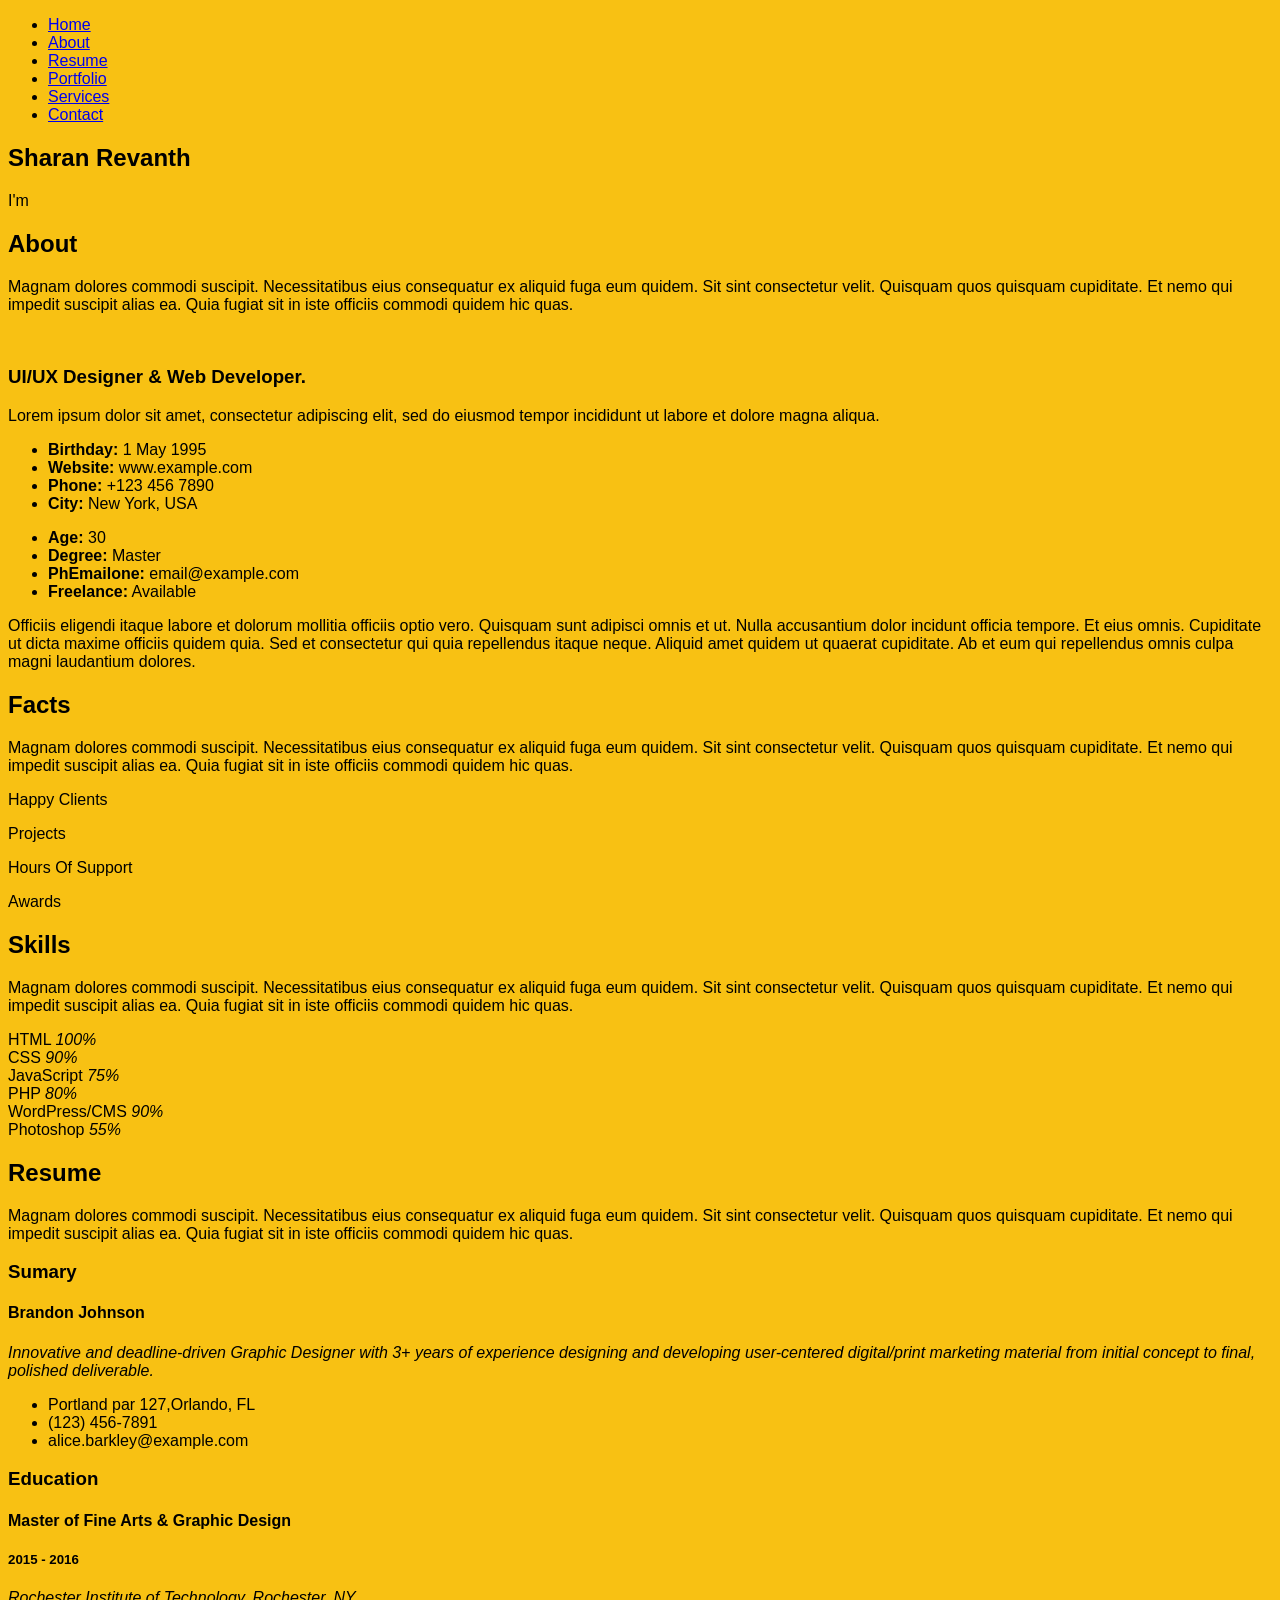
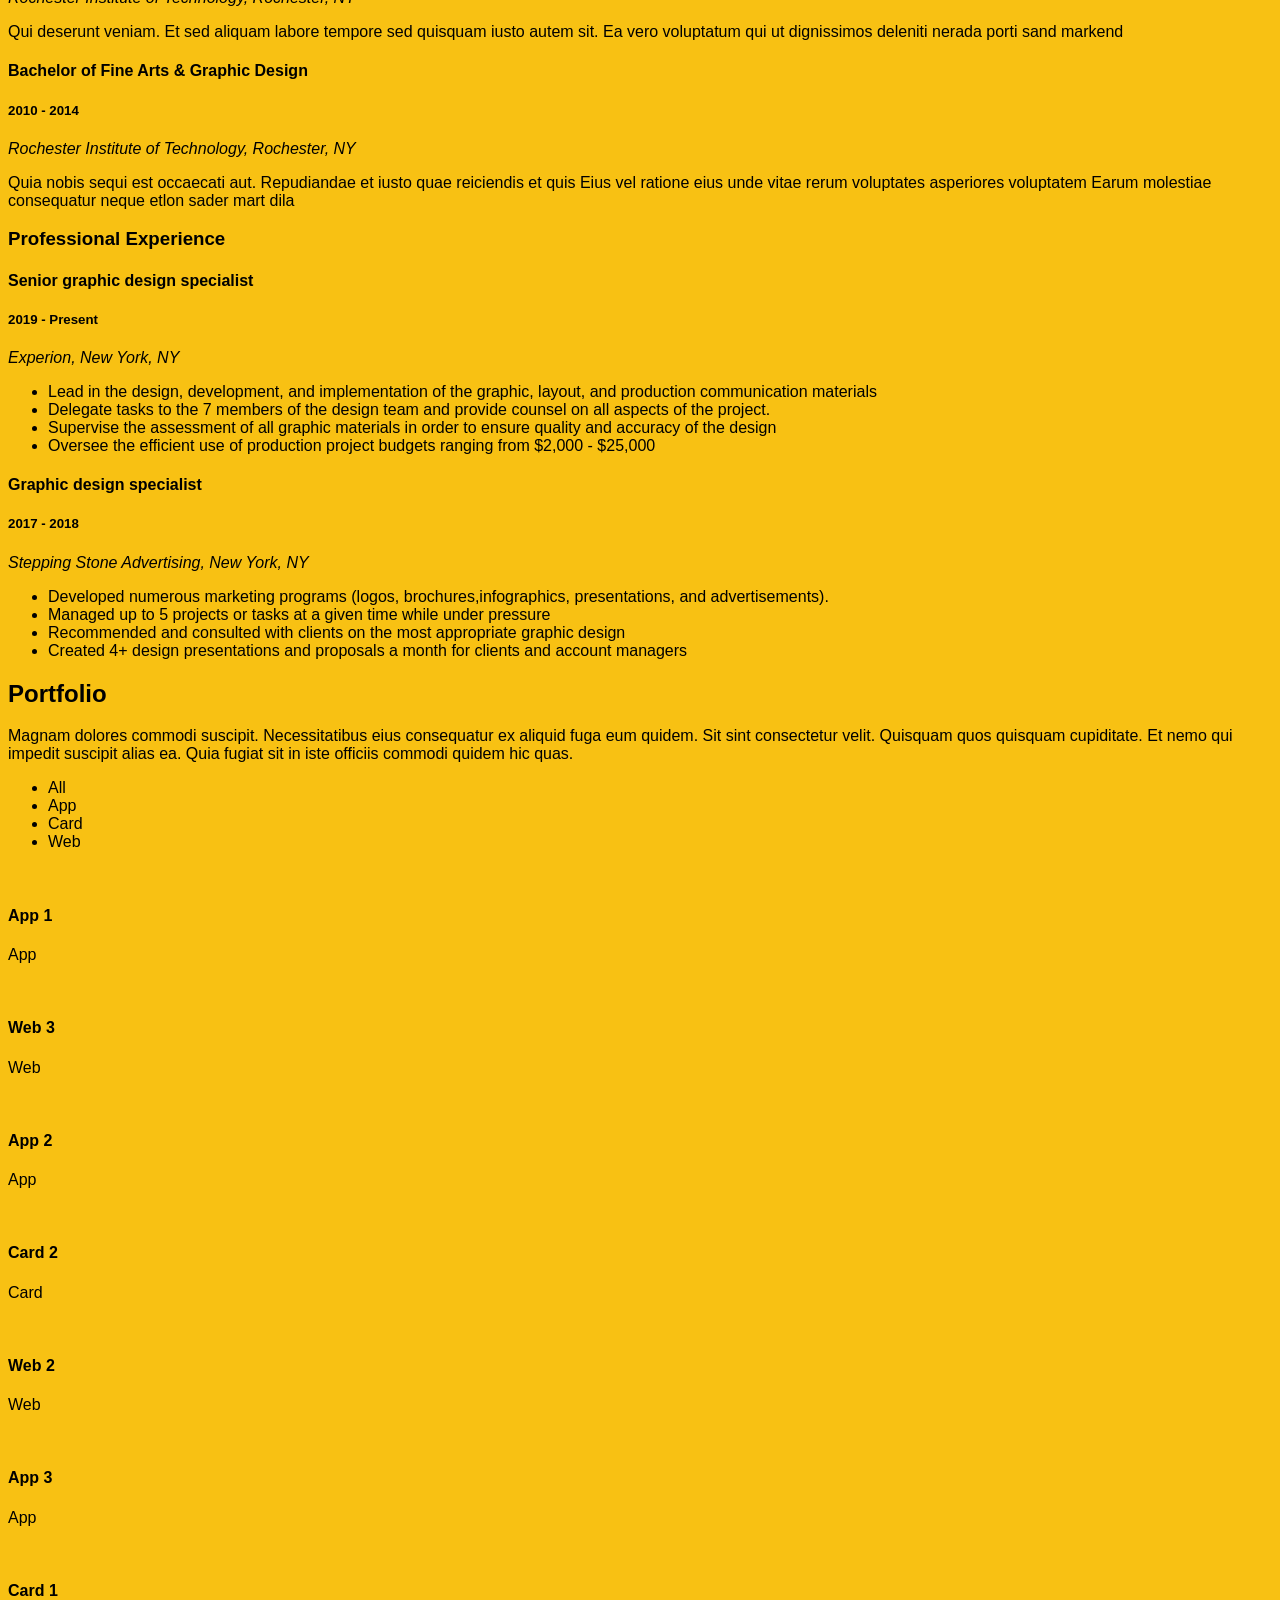
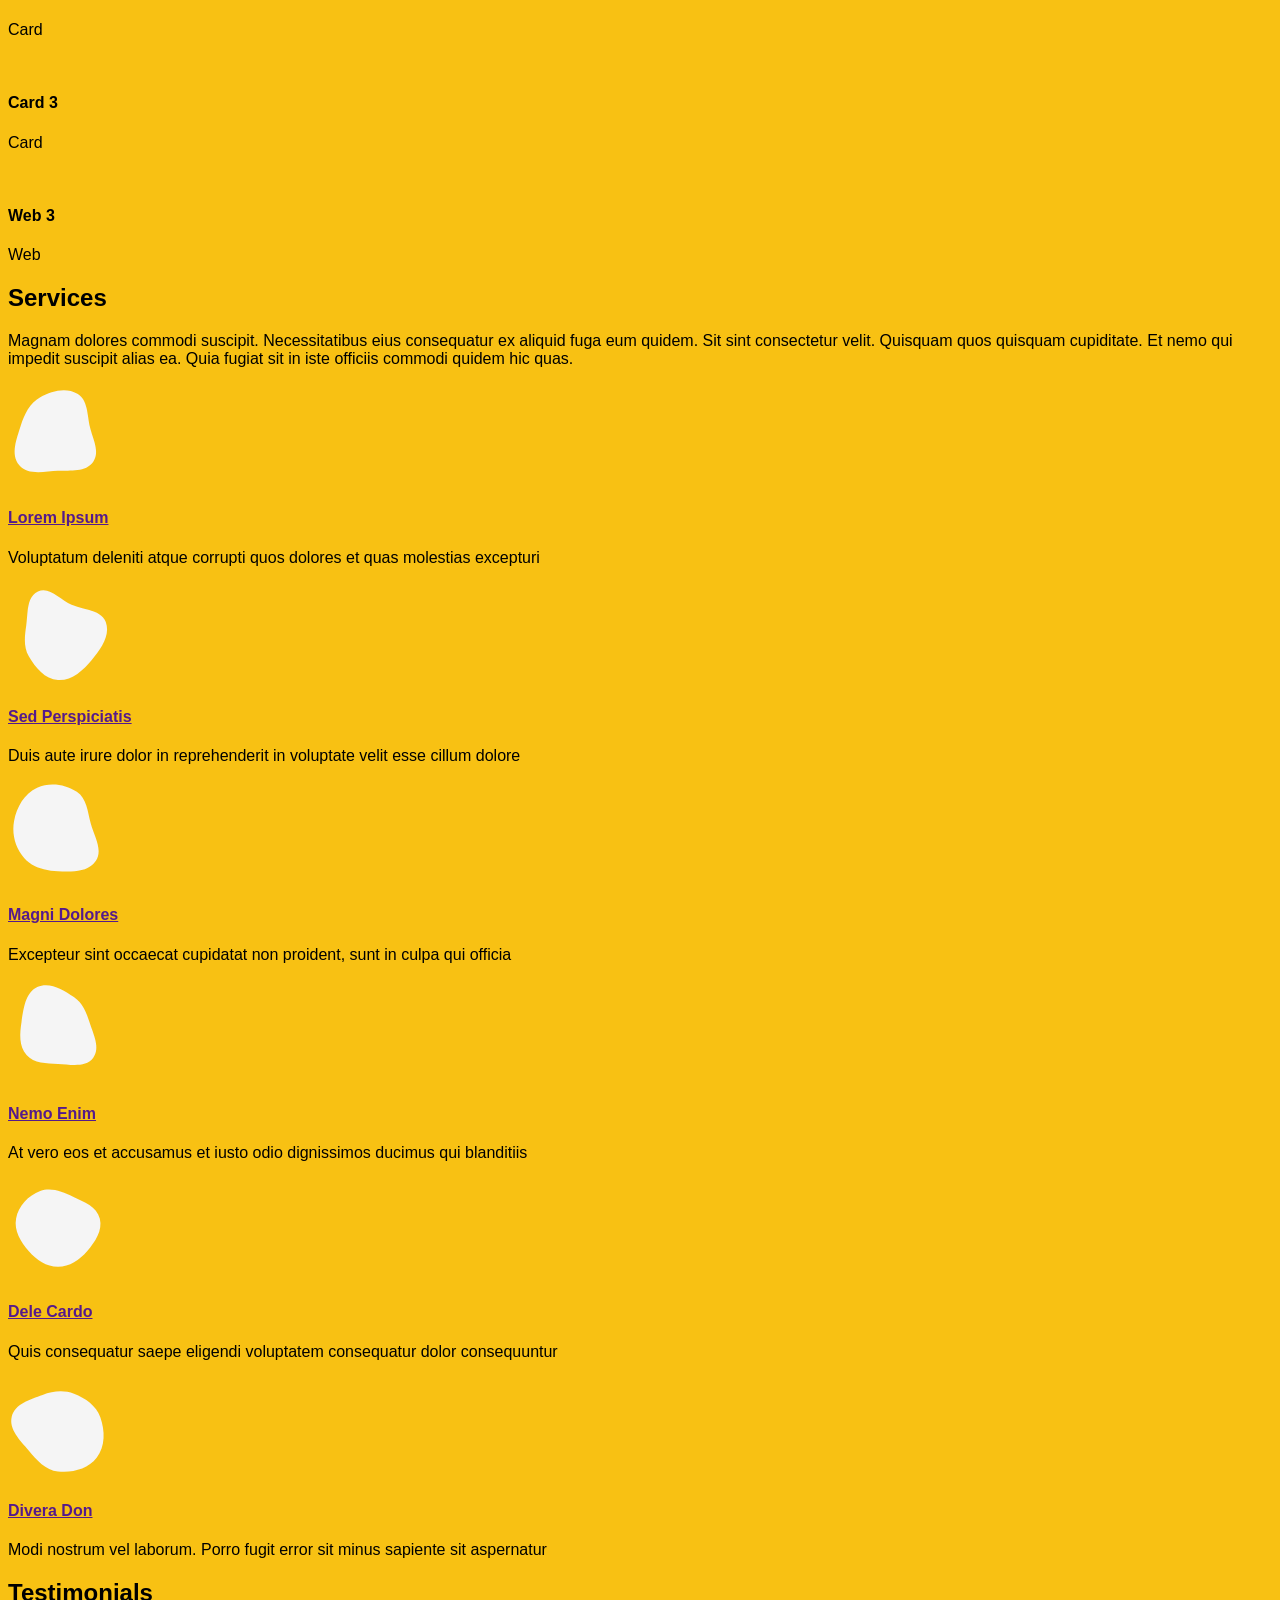
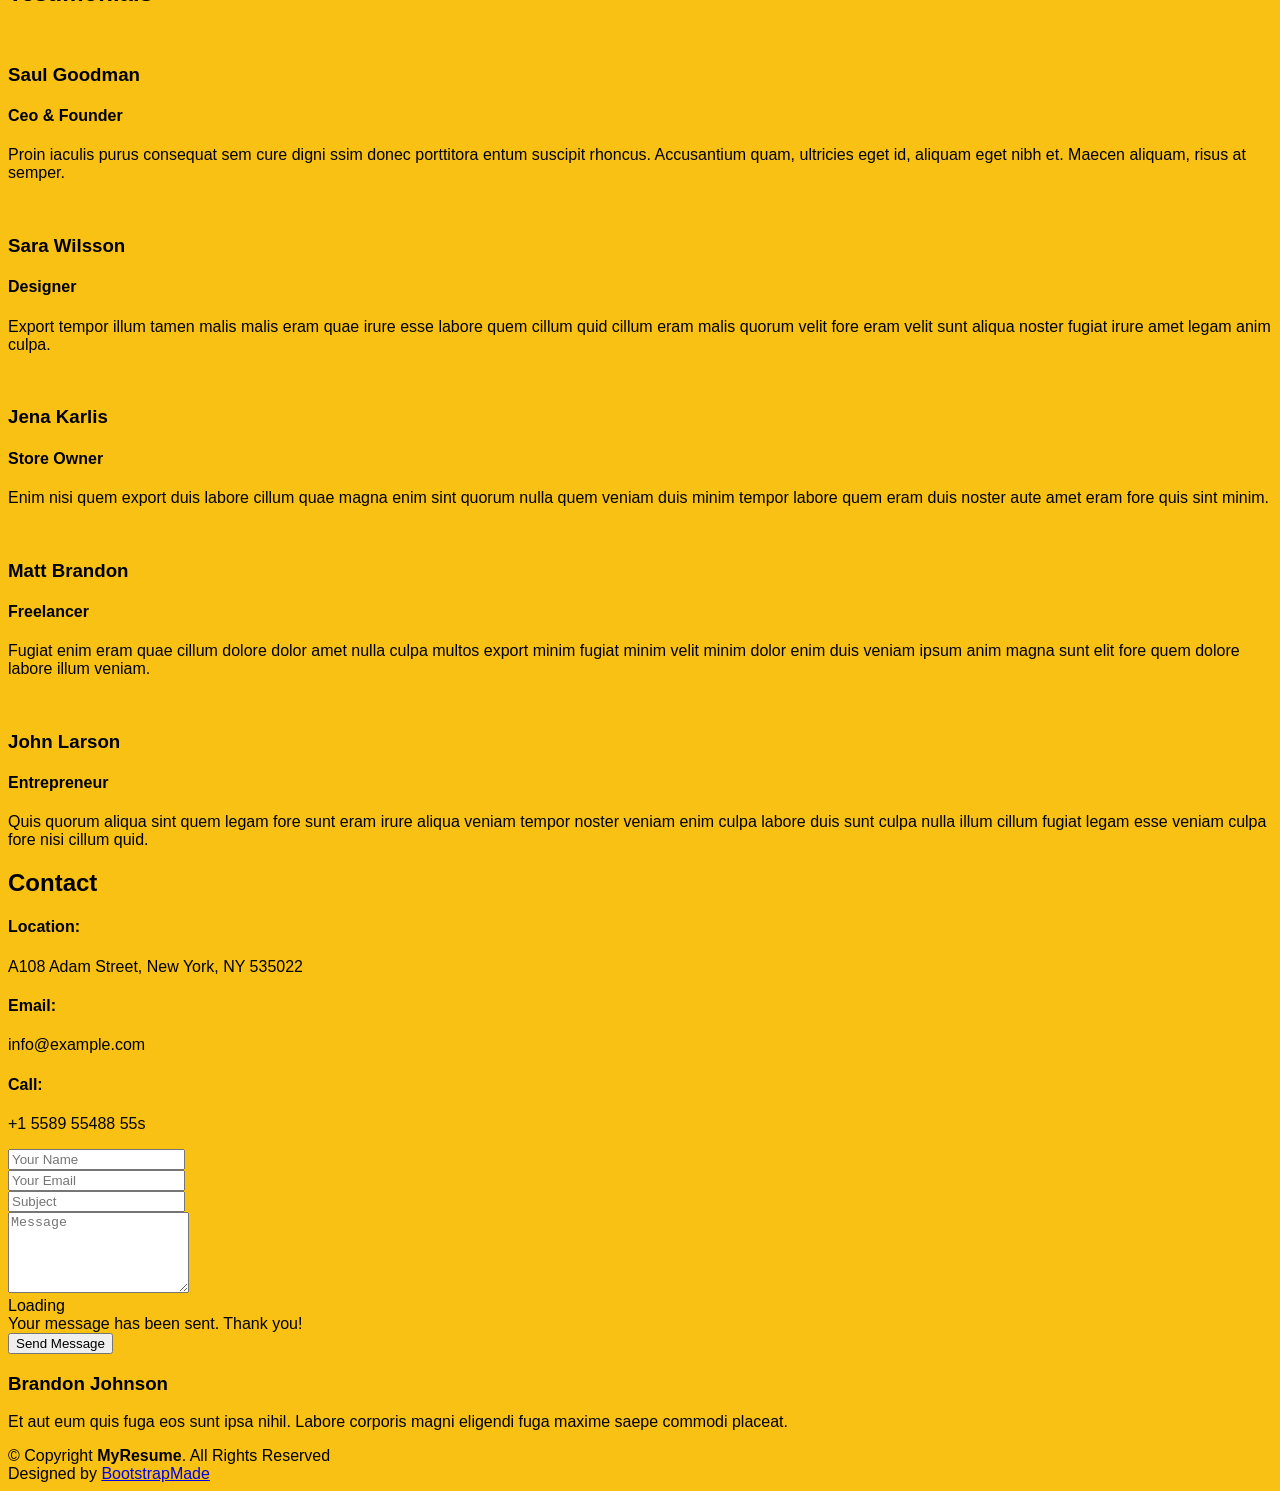
==== commit b84438b2: "Add files via upload" ====
--- a/index.html
+++ b/index.html
@@ -1,299 +1,740 @@
-<!doctype html>
-<html class="no-js" lang="zxx">
-    <head>
-        <meta charset="utf-8">
-        <meta http-equiv="x-ua-compatible" content="ie=edge">
-        <title>Lawrence non-stop Fashion</title>
-        <meta name="description" content="Lawrence non-stop fashion">
-        <meta name="viewport" content="width=device-width, initial-scale=1">
-        <link rel="icon" href="../chennai notice.png">
-        
-        <link rel="apple-touch-icon" href="apple-touch-icon.png">
-        <!-- Place favicon.ico in the root directory -->
-		
-		<!-- all css here -->
-        <link rel="stylesheet" href="assets/css/bootstrap.min.css">
-        <link rel="stylesheet" href="assets/css/owl.carousel.min.css">
-        <link rel="stylesheet" href="assets/css/pe-icon-7-stroke.css">
-        <link rel="stylesheet" href="assets/css/font-awesome.min.css">
-        <link rel="stylesheet" href="assets/css/meanmenu.css">
-        <link rel="stylesheet" href="assets/css/shortcodes/shortcode.css">
-        <link rel="stylesheet" href="assets/css/style.css">
-        <link rel="stylesheet" href="assets/css/responsive.css">
-        <script src="assets/js/vendor/modernizr-2.8.3.min.js"></script>
-    </head>
-    <body>
-        <!--[if lt IE 8]>
-        <p class="browserupgrade">You are using an <strong>outdated</strong> browser. Please <a href="http://browsehappy.com/">upgrade your browser</a> to improve your experience.</p>
-        <![endif]-->
-        <!-- Add your site or application content here -->
-        <div class="waraper">
-            <header>
-                <div class="header-area">
-                    <div class="container-fluid">
-                        <div class="row">
-                            <div class="col-md-3 col-lg-3  col-sm-4 col-xs-4">
-                                <div class="logo">
-                                    <a href="index.html"><img src="./assets/images/lawrence fashion.png" alt=""></a>
-                                </div>
-                            </div>
-                            <div class="col-md-6 col-lg-6 col-sm-2 col-xs-2 text-center">
-                                <div class="main-menu display-inline">
-                                    <nav>
-                                        <ul class="menu">
-                                            <li><a href="index.html">HOME</a></li>
-                                            <li><a href="shop.html">Collections</a></li>
-                                            <li><a href="contact-us.html">CONTACT</a></li>
-                                        </ul>
-                                    </nav>
-                                </div>
-                            </div>
-                            
-                        <div class="mobile-menu"></div>
-                    </div>
-                </div>
-            </header>
-            <!-- header end -->
-            <!-- slider start -->
-            <div class="slider-area style-1">
-                <div class="container-fluid text-center">
-                    <div class="slider-text">
-                        <h2>New Trendy Collections</h2>
-                        <h3>A good looking, comfortable classic collection</h3>
-                        <a href="shop.html">Know More</a>
-                    </div>
-                </div>
-            </div>
-            <!-- slider end -->
-            <!-- banner area start -->
-            <div class="banner-area pb-100">
-                <div class="foo">
-                    <span class="letter" data-letter="365">365</span>
-                    <span class="letter" data-letter="DAYS">DAYS</span>
-                    <span class="letter" data-letter="OF">OF</span>
-                    <span class="letter" data-letter="OPEN">OPEN</span>
-                    <span class="letter" data-letter="SALE">SALE</span>
-                  </div>
-            </div>
-            <!-- banner area end -->
-            <!-- shop area start -->
-            <div class="shop-area ptb-90">
-                <div class="container-fluid">		
-                    <div class="shop-style-all">
-                        <div class="row">
-                            <div class="grid">
-                                <div class="col-md-3 col-sm-6 col-xs-12 grid-item cat1">
-                                    <div class="shop hover-style mb-30">
-                                        <div class="shop-img">
-                                            <a >
-                                                <img src="assets/images/product (55).jpg" alt="" />	
-                                            </a>	
-                                            <div class="shop-title title-style-1">
-                                                <h3><a >Classic Formal Shirt</a></h3>
-                                            </div>
-                                        </div>							
-                                    </div>
-                                </div>
-                                <div class="col-md-3 col-sm-6 col-xs-12 grid-item cat2 cat3">
-                                    <div class="shop hover-style mb-30">
-                                        <div class="shop-img">
-                                            <a >
-                                                <img src="assets/images/product (56).jpg" alt="" />
-                                            </a>
-                                            <div class="shop-title title-style-1">
-                                                <h3><a >Formal Shirt</a></h3>
-                                            </div>
-                                        </div>	
-                                    </div>						
-                                </div>
-                                <div class="col-md-6 col-sm-6 col-xs-12 grid-item cat1">
-                                    <div class="shop hover-style mb-30">
-                                        <div class="shop-img">
-                                            <a >
-                                                <img src="assets/images/product (57).jpg" alt="" />
-                                            </a>
-                                            <div class="shop-title title-style-1">
-                                                <h3><a >Office Shirt</a></h3>
-                                            </div>
-                                        </div>	
-                                    </div>
-                                </div>
-                                <div class="col-md-6 col-sm-6 col-xs-12 grid-item cat2">
-                                    <div class="shop hover-style mb-30">
-                                        <div class="shop-img">
-                                            <a >
-                                                <img src="assets/images/product (50).jpg" alt="" />
-                                            </a>
-                                            <div class="shop-title title-style-1">
-                                                <h3><a >Casual Sports Shirt</a></h3>
-                                            </div>
-                                        </div>	
-                                    </div>
-                                </div>
-                                <div class="col-md-3 col-sm-6 col-xs-12 grid-item cat1">
-                                    <div class="shop hover-style mb-30">
-                                        <div class="shop-img">
-                                            <a >
-                                                <img src="assets/images/product (62).jpg" alt="" />
-                                            </a>	
-                                            <div class="shop-title title-style-1">
-                                                <h3><a >Linen Fabric Shirt</a></h3>
-                                            </div>
-                                        </div>	
-                                    </div>
-                                </div>
-                                <div class="col-md-3 col-sm-6 col-xs-12 grid-item cat3">
-                                    <div class="shop hover-style mb-30">
-                                        <div class="shop-img">
-                                            <a >
-                                                <img src="assets/images/product (54).jpg" alt="" />	
-                                            </a>
-                                            <div class="shop-title title-style-1">
-                                                <h3><a >Oxford Cloth Shirt</a></h3>
-                                            </div>
-                                        </div>	
-                                    </div>
-                                </div>
-                                <div class="col-md-3 col-sm-6 col-xs-12 grid-item cat2 cat3">
-                                    <div class="shop hover-style mb-30">
-                                        <div class="shop-img">
-                                            <a >
-                                                <img src="assets/images/product (56).jpeg" alt="" />
-                                            </a>
-                                        </div>	
-                                    </div>
-                                </div>
-                                <div class="col-md-6 col-sm-6 col-xs-12 grid-item cat3">
-                                    <div class="shop hover-style mb-30">
-                                        <div class="shop-img">
-                                            <a >
-                                                <img src="assets/images/product (48).jpg" alt="" />
-                                            </a>	
-                                            <div class="shop-title title-style-1">
-                                                <h3><a >Printed Shirt</a></h3>
-                                            </div>
-                                        </div>	
-                                    </div>
-                                </div>
-                                <div class="col-md-3 col-sm-6 col-xs-12 grid-item cat1">
-                                    <div class="shop hover-style mb-30">
-                                        <div class="shop-img">
-                                            <a >
-                                                <img src="assets/images/product (49).jpeg" alt="" />
-                                            </a>
-                                            <div class="shop-title title-style-1">
-                                                <h3><a >Flannel Shirt</a></h3>
-                                            </div>
-                                        </div>	
-                                    </div>
-                                </div>
-                                <div class="col-md-3 col-sm-6 col-xs-12 grid-item cat1">
-                                    <div class="shop hover-style mb-30">
-                                        <div class="shop-img">
-                                            <a >
-                                                <img src="assets/images/product (47).jpg" alt="" />	
-                                            </a>	
-                                            <div class="shop-title title-style-1">
-                                                <h3><a >Classic Shirt</a></h3>
-                                            </div>
-                                        </div>	
-                                    </div>
-                                </div>
-                                <div class="col-md-3 hidden-sm col-xs-12 grid-item cat1">
-                                    <div class="shop hover-style mb-30">
-                                        <div class="shop-img">
-                                            <a >
-                                                <img src="assets/images/product (62).jpg" alt="" />	
-                                            </a>
-                                            <div class="shop-title title-style-1">
-                                                <h3><a >Dress Shirt</a></h3>
-                                            </div>
-                                        </div>	
-                                    </div>
-                                </div>
-                            </div>
-                        </div>	
-                    </div>
-                    <div class="view-more text-center mt-30">
-                        <a href="shop.html">view more</a>
-                    </div>
-                </div>
-            </div>			
-            <!-- shop area end -->
-            
-            
-            <!-- footer area end -->
-            <footer class="footer-area">
-
-                <div class="container-fluid">
-                    <div class="footer-bottom text-center ptb-20">
-                        <p>
-                            © 2019
-                            <a href="https://www.theprints.in/" target="_blank">The Prints</a>
-                            . All Rights Reserved.
-                        </p>
-                    </div>
-                </div>
-            </footer>
-            <!-- loginModal -->
-            <div class="modal fade" id="loginModal" tabindex="-1" role="dialog">
-                <div class="modal-dialog" role="document">
-                    <div class="modal-content">
-                        <div class="modal-header">
-                            <button type="button" class="close" data-dismiss="modal" aria-label="Close"><span aria-hidden="true">x</span></button>
-                        </div>
-                        <div class="modal-body">
-                            <div class="login">
-                                <div class="login-form-container">
-                                    <div class="login-text">
-                                        <h2>login</h2>
-                                        <span>Please login using account detail bellow.</span>
-                                    </div>
-                                    <div class="login-form">
-                                        <form action="#" method="post">
-                                            <input type="text" name="user-name" placeholder="Username">
-                                            <input type="password" name="user-password" placeholder="Password">
-                                            <div class="button-box">
-                                                <div class="login-toggle-btn">
-                                                    <input type="checkbox" id="remember">
-                                                    <label for="remember">Remember me</label>
-                                                    <a >Forgot Password?</a>
-                                                </div>
-                                                <button type="submit" class="default-btn floatright">Login</button>
-                                            </div>
-                                        </form>
-                                    </div>
-                                </div>
-                            </div>
-                        </div>
-                    </div>
-                </div>
-            </div>
-            <!-- loginModal end -->
-        </div>
-        
-        
-        
-        
-        
-        
-        
-        
-        
-        
-        
-
-		<!-- all js here -->
-        <script src="assets/js/vendor/jquery-1.12.0.min.js"></script>
-        <script src="assets/js/bootstrap.min.js"></script>
-        <script src="assets/js/jquery.meanmenu.js"></script>
-        <script src="assets/js/isotope.pkgd.min.js"></script>
-        <script src="assets/js/imagesloaded.pkgd.min.js"></script>
-        <script src="assets/js/owl.carousel.min.js"></script>
-        <script src="assets/js/jquery.counterup.min.js"></script>
-        <script src="assets/js/waypoints.min.js"></script>
-        <script src="assets/js/ajax-mail.js"></script>
-        <script src="assets/js/plugins.js"></script>
-        <script src="assets/js/main.js"></script>
-    </body>
-</html>
+<!DOCTYPE html>
+<html lang="en">
+
+<head>
+  <meta charset="utf-8">
+  <meta content="width=device-width, initial-scale=1.0" name="viewport">
+
+  <title>Sharan Revanth - Website</title>
+  <meta content="" name="description">
+  <meta content="" name="keywords">
+
+  <!-- Favicons -->
+  <link href="assets/img/favicon.png" rel="icon">
+  <link href="assets/img/apple-touch-icon.png" rel="apple-touch-icon">
+
+  <!-- Google Fonts -->
+  <link href="https://fonts.googleapis.com/css?family=Open+Sans:300,300i,400,400i,600,600i,700,700i|Raleway:300,300i,400,400i,500,500i,600,600i,700,700i|Poppins:300,300i,400,400i,500,500i,600,600i,700,700i" rel="stylesheet">
+
+  <!-- Vendor CSS Files -->
+  <link href="assets/vendor/aos/aos.css" rel="stylesheet">
+  <link href="assets/vendor/bootstrap/css/bootstrap.min.css" rel="stylesheet">
+  <link href="assets/vendor/bootstrap-icons/bootstrap-icons.css" rel="stylesheet">
+  <link href="assets/vendor/boxicons/css/boxicons.min.css" rel="stylesheet">
+  <link href="assets/vendor/glightbox/css/glightbox.min.css" rel="stylesheet">
+  <link href="assets/vendor/swiper/swiper-bundle.min.css" rel="stylesheet">
+
+  <!-- Main CSS File -->
+  <link href="assets/css/style.css" rel="stylesheet">
+
+
+</head>
+
+<body>
+
+  <!-- ======= Mobile nav toggle button ======= -->
+  <!-- <button type="button" class="mobile-nav-toggle d-xl-none"><i class="bi bi-list mobile-nav-toggle"></i></button> -->
+  <i class="bi bi-list mobile-nav-toggle d-xl-none"></i>
+  <!-- ======= Header ======= -->
+  <header id="header" class="d-flex flex-column justify-content-center">
+
+    <nav id="navbar" class="navbar nav-menu">
+      <ul>
+        <li><a href="#hero" class="nav-link scrollto active"><i class="bx bx-home"></i> <span>Home</span></a></li>
+        <li><a href="#about" class="nav-link scrollto"><i class="bx bx-user"></i> <span>About</span></a></li>
+        <li><a href="#resume" class="nav-link scrollto"><i class="bx bx-file-blank"></i> <span>Resume</span></a></li>
+        <li><a href="#portfolio" class="nav-link scrollto"><i class="bx bx-book-content"></i> <span>Portfolio</span></a></li>
+        <li><a href="#services" class="nav-link scrollto"><i class="bx bx-server"></i> <span>Services</span></a></li>
+        <li><a href="#contact" class="nav-link scrollto"><i class="bx bx-envelope"></i> <span>Contact</span></a></li>
+      </ul>
+    </nav><!-- .nav-menu -->
+
+  </header><!-- End Header -->
+
+  <!-- ======= Hero Section ======= -->
+  <section id="hero" class="d-flex flex-column justify-content-center">
+    <div class="container" data-aos="zoom-in" data-aos-delay="100">
+      <h1>Sharan Revanth</h1>
+      <p>I'm <span class="typed" data-typed-items="Traffic Consultant, Transportation Engineer, Life-long learner"></span></p>
+      <div class="social-links">
+        <a href="#" class="twitter"><i class="bx bxl-twitter"></i></a>
+        <a href="#" class="facebook"><i class="bx bxl-facebook"></i></a>
+        <a href="#" class="instagram"><i class="bx bxl-instagram"></i></a>
+        <a href="#" class="google-plus"><i class="bx bxl-skype"></i></a>
+        <a href="#" class="linkedin"><i class="bx bxl-linkedin"></i></a>
+      </div>
+    </div>
+  </section><!-- End Hero -->
+
+  <main id="main">
+
+    <!-- ======= About Section ======= -->
+    <section id="about" class="about">
+      <div class="container" data-aos="fade-up">
+
+        <div class="section-title">
+          <h2>About</h2>
+          <p>Magnam dolores commodi suscipit. Necessitatibus eius consequatur ex aliquid fuga eum quidem. Sit sint consectetur velit. Quisquam quos quisquam cupiditate. Et nemo qui impedit suscipit alias ea. Quia fugiat sit in iste officiis commodi quidem hic quas.</p>
+        </div>
+
+        <div class="row">
+          <div class="col-lg-4">
+            <img src="assets/img/profile-img.jpg" class="img-fluid" alt="">
+          </div>
+          <div class="col-lg-8 pt-4 pt-lg-0 content">
+            <h3>UI/UX Designer &amp; Web Developer.</h3>
+            <p class="fst-italic">
+              Lorem ipsum dolor sit amet, consectetur adipiscing elit, sed do eiusmod tempor incididunt ut labore et dolore
+              magna aliqua.
+            </p>
+            <div class="row">
+              <div class="col-lg-6">
+                <ul>
+                  <li><i class="bi bi-chevron-right"></i> <strong>Birthday:</strong> <span>1 May 1995</span></li>
+                  <li><i class="bi bi-chevron-right"></i> <strong>Website:</strong> <span>www.example.com</span></li>
+                  <li><i class="bi bi-chevron-right"></i> <strong>Phone:</strong> <span>+123 456 7890</span></li>
+                  <li><i class="bi bi-chevron-right"></i> <strong>City:</strong> <span>New York, USA</span></li>
+                </ul>
+              </div>
+              <div class="col-lg-6">
+                <ul>
+                  <li><i class="bi bi-chevron-right"></i> <strong>Age:</strong> <span>30</span></li>
+                  <li><i class="bi bi-chevron-right"></i> <strong>Degree:</strong> <span>Master</span></li>
+                  <li><i class="bi bi-chevron-right"></i> <strong>PhEmailone:</strong> <span>email@example.com</span></li>
+                  <li><i class="bi bi-chevron-right"></i> <strong>Freelance:</strong> <span>Available</span></li>
+                </ul>
+              </div>
+            </div>
+            <p>
+              Officiis eligendi itaque labore et dolorum mollitia officiis optio vero. Quisquam sunt adipisci omnis et ut. Nulla accusantium dolor incidunt officia tempore. Et eius omnis.
+              Cupiditate ut dicta maxime officiis quidem quia. Sed et consectetur qui quia repellendus itaque neque. Aliquid amet quidem ut quaerat cupiditate. Ab et eum qui repellendus omnis culpa magni laudantium dolores.
+            </p>
+          </div>
+        </div>
+
+      </div>
+    </section><!-- End About Section -->
+
+    <!-- ======= Facts Section ======= -->
+    <section id="facts" class="facts">
+      <div class="container" data-aos="fade-up">
+
+        <div class="section-title">
+          <h2>Facts</h2>
+          <p>Magnam dolores commodi suscipit. Necessitatibus eius consequatur ex aliquid fuga eum quidem. Sit sint consectetur velit. Quisquam quos quisquam cupiditate. Et nemo qui impedit suscipit alias ea. Quia fugiat sit in iste officiis commodi quidem hic quas.</p>
+        </div>
+
+        <div class="row">
+
+          <div class="col-lg-3 col-md-6">
+            <div class="count-box">
+              <i class="bi bi-emoji-smile"></i>
+              <span data-purecounter-start="0" data-purecounter-end="232" data-purecounter-duration="1" class="purecounter"></span>
+              <p>Happy Clients</p>
+            </div>
+          </div>
+
+          <div class="col-lg-3 col-md-6 mt-5 mt-md-0">
+            <div class="count-box">
+              <i class="bi bi-journal-richtext"></i>
+              <span data-purecounter-start="0" data-purecounter-end="521" data-purecounter-duration="1" class="purecounter"></span>
+              <p>Projects</p>
+            </div>
+          </div>
+
+          <div class="col-lg-3 col-md-6 mt-5 mt-lg-0">
+            <div class="count-box">
+              <i class="bi bi-headset"></i>
+              <span data-purecounter-start="0" data-purecounter-end="1463" data-purecounter-duration="1" class="purecounter"></span>
+              <p>Hours Of Support</p>
+            </div>
+          </div>
+
+          <div class="col-lg-3 col-md-6 mt-5 mt-lg-0">
+            <div class="count-box">
+              <i class="bi bi-award"></i>
+              <span data-purecounter-start="0" data-purecounter-end="25" data-purecounter-duration="1" class="purecounter"></span>
+              <p>Awards</p>
+            </div>
+          </div>
+
+        </div>
+
+      </div>
+    </section><!-- End Facts Section -->
+
+    <!-- ======= Skills Section ======= -->
+    <section id="skills" class="skills section-bg">
+      <div class="container" data-aos="fade-up">
+
+        <div class="section-title">
+          <h2>Skills</h2>
+          <p>Magnam dolores commodi suscipit. Necessitatibus eius consequatur ex aliquid fuga eum quidem. Sit sint consectetur velit. Quisquam quos quisquam cupiditate. Et nemo qui impedit suscipit alias ea. Quia fugiat sit in iste officiis commodi quidem hic quas.</p>
+        </div>
+
+        <div class="row skills-content">
+
+          <div class="col-lg-6">
+
+            <div class="progress">
+              <span class="skill">HTML <i class="val">100%</i></span>
+              <div class="progress-bar-wrap">
+                <div class="progress-bar" role="progressbar" aria-valuenow="100" aria-valuemin="0" aria-valuemax="100"></div>
+              </div>
+            </div>
+
+            <div class="progress">
+              <span class="skill">CSS <i class="val">90%</i></span>
+              <div class="progress-bar-wrap">
+                <div class="progress-bar" role="progressbar" aria-valuenow="90" aria-valuemin="0" aria-valuemax="100"></div>
+              </div>
+            </div>
+
+            <div class="progress">
+              <span class="skill">JavaScript <i class="val">75%</i></span>
+              <div class="progress-bar-wrap">
+                <div class="progress-bar" role="progressbar" aria-valuenow="75" aria-valuemin="0" aria-valuemax="100"></div>
+              </div>
+            </div>
+
+          </div>
+
+          <div class="col-lg-6">
+
+            <div class="progress">
+              <span class="skill">PHP <i class="val">80%</i></span>
+              <div class="progress-bar-wrap">
+                <div class="progress-bar" role="progressbar" aria-valuenow="80" aria-valuemin="0" aria-valuemax="100"></div>
+              </div>
+            </div>
+
+            <div class="progress">
+              <span class="skill">WordPress/CMS <i class="val">90%</i></span>
+              <div class="progress-bar-wrap">
+                <div class="progress-bar" role="progressbar" aria-valuenow="90" aria-valuemin="0" aria-valuemax="100"></div>
+              </div>
+            </div>
+
+            <div class="progress">
+              <span class="skill">Photoshop <i class="val">55%</i></span>
+              <div class="progress-bar-wrap">
+                <div class="progress-bar" role="progressbar" aria-valuenow="55" aria-valuemin="0" aria-valuemax="100"></div>
+              </div>
+            </div>
+
+          </div>
+
+        </div>
+
+      </div>
+    </section><!-- End Skills Section -->
+
+    <!-- ======= Resume Section ======= -->
+    <section id="resume" class="resume">
+      <div class="container" data-aos="fade-up">
+
+        <div class="section-title">
+          <h2>Resume</h2>
+          <p>Magnam dolores commodi suscipit. Necessitatibus eius consequatur ex aliquid fuga eum quidem. Sit sint consectetur velit. Quisquam quos quisquam cupiditate. Et nemo qui impedit suscipit alias ea. Quia fugiat sit in iste officiis commodi quidem hic quas.</p>
+        </div>
+
+        <div class="row">
+          <div class="col-lg-6">
+            <h3 class="resume-title">Sumary</h3>
+            <div class="resume-item pb-0">
+              <h4>Brandon Johnson</h4>
+              <p><em>Innovative and deadline-driven Graphic Designer with 3+ years of experience designing and developing user-centered digital/print marketing material from initial concept to final, polished deliverable.</em></p>
+              <ul>
+                <li>Portland par 127,Orlando, FL</li>
+                <li>(123) 456-7891</li>
+                <li>alice.barkley@example.com</li>
+              </ul>
+            </div>
+
+            <h3 class="resume-title">Education</h3>
+            <div class="resume-item">
+              <h4>Master of Fine Arts &amp; Graphic Design</h4>
+              <h5>2015 - 2016</h5>
+              <p><em>Rochester Institute of Technology, Rochester, NY</em></p>
+              <p>Qui deserunt veniam. Et sed aliquam labore tempore sed quisquam iusto autem sit. Ea vero voluptatum qui ut dignissimos deleniti nerada porti sand markend</p>
+            </div>
+            <div class="resume-item">
+              <h4>Bachelor of Fine Arts &amp; Graphic Design</h4>
+              <h5>2010 - 2014</h5>
+              <p><em>Rochester Institute of Technology, Rochester, NY</em></p>
+              <p>Quia nobis sequi est occaecati aut. Repudiandae et iusto quae reiciendis et quis Eius vel ratione eius unde vitae rerum voluptates asperiores voluptatem Earum molestiae consequatur neque etlon sader mart dila</p>
+            </div>
+          </div>
+          <div class="col-lg-6">
+            <h3 class="resume-title">Professional Experience</h3>
+            <div class="resume-item">
+              <h4>Senior graphic design specialist</h4>
+              <h5>2019 - Present</h5>
+              <p><em>Experion, New York, NY </em></p>
+              <ul>
+                <li>Lead in the design, development, and implementation of the graphic, layout, and production communication materials</li>
+                <li>Delegate tasks to the 7 members of the design team and provide counsel on all aspects of the project. </li>
+                <li>Supervise the assessment of all graphic materials in order to ensure quality and accuracy of the design</li>
+                <li>Oversee the efficient use of production project budgets ranging from $2,000 - $25,000</li>
+              </ul>
+            </div>
+            <div class="resume-item">
+              <h4>Graphic design specialist</h4>
+              <h5>2017 - 2018</h5>
+              <p><em>Stepping Stone Advertising, New York, NY</em></p>
+              <ul>
+                <li>Developed numerous marketing programs (logos, brochures,infographics, presentations, and advertisements).</li>
+                <li>Managed up to 5 projects or tasks at a given time while under pressure</li>
+                <li>Recommended and consulted with clients on the most appropriate graphic design</li>
+                <li>Created 4+ design presentations and proposals a month for clients and account managers</li>
+              </ul>
+            </div>
+          </div>
+        </div>
+
+      </div>
+    </section><!-- End Resume Section -->
+
+    <!-- ======= Portfolio Section ======= -->
+    <section id="portfolio" class="portfolio section-bg">
+      <div class="container" data-aos="fade-up">
+
+        <div class="section-title">
+          <h2>Portfolio</h2>
+          <p>Magnam dolores commodi suscipit. Necessitatibus eius consequatur ex aliquid fuga eum quidem. Sit sint consectetur velit. Quisquam quos quisquam cupiditate. Et nemo qui impedit suscipit alias ea. Quia fugiat sit in iste officiis commodi quidem hic quas.</p>
+        </div>
+
+        <div class="row">
+          <div class="col-lg-12 d-flex justify-content-center" data-aos="fade-up" data-aos-delay="100">
+            <ul id="portfolio-flters">
+              <li data-filter="*" class="filter-active">All</li>
+              <li data-filter=".filter-app">App</li>
+              <li data-filter=".filter-card">Card</li>
+              <li data-filter=".filter-web">Web</li>
+            </ul>
+          </div>
+        </div>
+
+        <div class="row portfolio-container" data-aos="fade-up" data-aos-delay="200">
+
+          <div class="col-lg-4 col-md-6 portfolio-item filter-app">
+            <div class="portfolio-wrap">
+              <img src="assets/img/portfolio/portfolio-1.jpg" class="img-fluid" alt="">
+              <div class="portfolio-info">
+                <h4>App 1</h4>
+                <p>App</p>
+                <div class="portfolio-links">
+                  <a href="assets/img/portfolio/portfolio-1.jpg" data-gallery="portfolioGallery" class="portfolio-lightbox" title="App 1"><i class="bx bx-plus"></i></a>
+                  <a href="portfolio-details.html" class="portfolio-details-lightbox" data-glightbox="type: external" title="Portfolio Details"><i class="bx bx-link"></i></a>
+                </div>
+              </div>
+            </div>
+          </div>
+
+          <div class="col-lg-4 col-md-6 portfolio-item filter-web">
+            <div class="portfolio-wrap">
+              <img src="assets/img/portfolio/portfolio-2.jpg" class="img-fluid" alt="">
+              <div class="portfolio-info">
+                <h4>Web 3</h4>
+                <p>Web</p>
+                <div class="portfolio-links">
+                  <a href="assets/img/portfolio/portfolio-2.jpg" data-gallery="portfolioGallery" class="portfolio-lightbox" title="Web 3"><i class="bx bx-plus"></i></a>
+                  <a href="portfolio-details.html" class="portfolio-details-lightbox" data-glightbox="type: external" title="Portfolio Details"><i class="bx bx-link"></i></a>
+                </div>
+              </div>
+            </div>
+          </div>
+
+          <div class="col-lg-4 col-md-6 portfolio-item filter-app">
+            <div class="portfolio-wrap">
+              <img src="assets/img/portfolio/portfolio-3.jpg" class="img-fluid" alt="">
+              <div class="portfolio-info">
+                <h4>App 2</h4>
+                <p>App</p>
+                <div class="portfolio-links">
+                  <a href="assets/img/portfolio/portfolio-3.jpg" data-gallery="portfolioGallery" class="portfolio-lightbox" title="App 2"><i class="bx bx-plus"></i></a>
+                  <a href="portfolio-details.html" class="portfolio-details-lightbox" data-glightbox="type: external" title="Portfolio Details"><i class="bx bx-link"></i></a>
+                </div>
+              </div>
+            </div>
+          </div>
+
+          <div class="col-lg-4 col-md-6 portfolio-item filter-card">
+            <div class="portfolio-wrap">
+              <img src="assets/img/portfolio/portfolio-4.jpg" class="img-fluid" alt="">
+              <div class="portfolio-info">
+                <h4>Card 2</h4>
+                <p>Card</p>
+                <div class="portfolio-links">
+                  <a href="assets/img/portfolio/portfolio-4.jpg" data-gallery="portfolioGallery" class="portfolio-lightbox" title="Card 2"><i class="bx bx-plus"></i></a>
+                  <a href="portfolio-details.html" class="portfolio-details-lightbox" data-glightbox="type: external" title="Portfolio Details"><i class="bx bx-link"></i></a>
+                </div>
+              </div>
+            </div>
+          </div>
+
+          <div class="col-lg-4 col-md-6 portfolio-item filter-web">
+            <div class="portfolio-wrap">
+              <img src="assets/img/portfolio/portfolio-5.jpg" class="img-fluid" alt="">
+              <div class="portfolio-info">
+                <h4>Web 2</h4>
+                <p>Web</p>
+                <div class="portfolio-links">
+                  <a href="assets/img/portfolio/portfolio-5.jpg" data-gallery="portfolioGallery" class="portfolio-lightbox" title="Web 2"><i class="bx bx-plus"></i></a>
+                  <a href="portfolio-details.html" class="portfolio-details-lightbox" data-glightbox="type: external" title="Portfolio Details"><i class="bx bx-link"></i></a>
+                </div>
+              </div>
+            </div>
+          </div>
+
+          <div class="col-lg-4 col-md-6 portfolio-item filter-app">
+            <div class="portfolio-wrap">
+              <img src="assets/img/portfolio/portfolio-6.jpg" class="img-fluid" alt="">
+              <div class="portfolio-info">
+                <h4>App 3</h4>
+                <p>App</p>
+                <div class="portfolio-links">
+                  <a href="assets/img/portfolio/portfolio-6.jpg" data-gallery="portfolioGallery" class="portfolio-lightbox" title="App 3"><i class="bx bx-plus"></i></a>
+                  <a href="portfolio-details.html" class="portfolio-details-lightbox" data-glightbox="type: external" title="Portfolio Details"><i class="bx bx-link"></i></a>
+                </div>
+              </div>
+            </div>
+          </div>
+
+          <div class="col-lg-4 col-md-6 portfolio-item filter-card">
+            <div class="portfolio-wrap">
+              <img src="assets/img/portfolio/portfolio-7.jpg" class="img-fluid" alt="">
+              <div class="portfolio-info">
+                <h4>Card 1</h4>
+                <p>Card</p>
+                <div class="portfolio-links">
+                  <a href="assets/img/portfolio/portfolio-7.jpg" data-gallery="portfolioGallery" class="portfolio-lightbox" title="Card 1"><i class="bx bx-plus"></i></a>
+                  <a href="portfolio-details.html" class="portfolio-details-lightbox" data-glightbox="type: external" title="Portfolio Details"><i class="bx bx-link"></i></a>
+                </div>
+              </div>
+            </div>
+          </div>
+
+          <div class="col-lg-4 col-md-6 portfolio-item filter-card">
+            <div class="portfolio-wrap">
+              <img src="assets/img/portfolio/portfolio-8.jpg" class="img-fluid" alt="">
+              <div class="portfolio-info">
+                <h4>Card 3</h4>
+                <p>Card</p>
+                <div class="portfolio-links">
+                  <a href="assets/img/portfolio/portfolio-8.jpg" data-gallery="portfolioGallery" class="portfolio-lightbox" title="Card 3"><i class="bx bx-plus"></i></a>
+                  <a href="portfolio-details.html" class="portfolio-details-lightbox" data-glightbox="type: external" title="Portfolio Details"><i class="bx bx-link"></i></a>
+                </div>
+              </div>
+            </div>
+          </div>
+
+          <div class="col-lg-4 col-md-6 portfolio-item filter-web">
+            <div class="portfolio-wrap">
+              <img src="assets/img/portfolio/portfolio-9.jpg" class="img-fluid" alt="">
+              <div class="portfolio-info">
+                <h4>Web 3</h4>
+                <p>Web</p>
+                <div class="portfolio-links">
+                  <a href="assets/img/portfolio/portfolio-9.jpg" data-gallery="portfolioGallery" class="portfolio-lightbox" title="Web 3"><i class="bx bx-plus"></i></a>
+                  <a href="portfolio-details.html" class="portfolio-details-lightbox" data-glightbox="type: external" title="Portfolio Details"><i class="bx bx-link"></i></a>
+                </div>
+              </div>
+            </div>
+          </div>
+
+        </div>
+
+      </div>
+    </section><!-- End Portfolio Section -->
+
+    <!-- ======= Services Section ======= -->
+    <section id="services" class="services">
+      <div class="container" data-aos="fade-up">
+
+        <div class="section-title">
+          <h2>Services</h2>
+          <p>Magnam dolores commodi suscipit. Necessitatibus eius consequatur ex aliquid fuga eum quidem. Sit sint consectetur velit. Quisquam quos quisquam cupiditate. Et nemo qui impedit suscipit alias ea. Quia fugiat sit in iste officiis commodi quidem hic quas.</p>
+        </div>
+
+        <div class="row">
+
+          <div class="col-lg-4 col-md-6 d-flex align-items-stretch" data-aos="zoom-in" data-aos-delay="100">
+            <div class="icon-box iconbox-blue">
+              <div class="icon">
+                <svg width="100" height="100" viewBox="0 0 600 600" xmlns="http://www.w3.org/2000/svg">
+                  <path stroke="none" stroke-width="0" fill="#f5f5f5" d="M300,521.0016835830174C376.1290562159157,517.8887921683347,466.0731472004068,529.7835943286574,510.70327084640275,468.03025145048787C554.3714126377745,407.6079735673963,508.03601936045806,328.9844924480964,491.2728898941984,256.3432110539036C474.5976632858925,184.082847569629,479.9380746630129,96.60480741107993,416.23090153303,58.64404602377083C348.86323505073057,18.502131276798302,261.93793281208167,40.57373210992963,193.5410806939664,78.93577620505333C130.42746243093433,114.334589627462,98.30271207620316,179.96522072025542,76.75703585869454,249.04625023123273C51.97151888228291,328.5150500222984,13.704378332031375,421.85034740162234,66.52175969318436,486.19268352777647C119.04800174914682,550.1803526380478,217.28368757567262,524.383925680826,300,521.0016835830174"></path>
+                </svg>
+                <i class="bx bxl-dribbble"></i>
+              </div>
+              <h4><a href="">Lorem Ipsum</a></h4>
+              <p>Voluptatum deleniti atque corrupti quos dolores et quas molestias excepturi</p>
+            </div>
+          </div>
+
+          <div class="col-lg-4 col-md-6 d-flex align-items-stretch mt-4 mt-md-0" data-aos="zoom-in" data-aos-delay="200">
+            <div class="icon-box iconbox-orange ">
+              <div class="icon">
+                <svg width="100" height="100" viewBox="0 0 600 600" xmlns="http://www.w3.org/2000/svg">
+                  <path stroke="none" stroke-width="0" fill="#f5f5f5" d="M300,582.0697525312426C382.5290701553225,586.8405444964366,449.9789794690241,525.3245884688669,502.5850820975895,461.55621195738473C556.606425686781,396.0723002908107,615.8543463187945,314.28637112970534,586.6730223649479,234.56875336149918C558.9533121215079,158.8439757836574,454.9685369536778,164.00468322053177,381.49747125262974,130.76875717737553C312.15926192815925,99.40240125094834,248.97055460311594,18.661163978235184,179.8680185752513,50.54337015887873C110.5421016452524,82.52863877960104,119.82277516462835,180.83849132639028,109.12597500060166,256.43424936330496C100.08760227029461,320.3096726198365,92.17705696193138,384.0621239912766,124.79988738764834,439.7174275375508C164.83382741302287,508.01625554203684,220.96474134820875,577.5009287672846,300,582.0697525312426"></path>
+                </svg>
+                <i class="bx bx-file"></i>
+              </div>
+              <h4><a href="">Sed Perspiciatis</a></h4>
+              <p>Duis aute irure dolor in reprehenderit in voluptate velit esse cillum dolore</p>
+            </div>
+          </div>
+
+          <div class="col-lg-4 col-md-6 d-flex align-items-stretch mt-4 mt-lg-0" data-aos="zoom-in" data-aos-delay="300">
+            <div class="icon-box iconbox-pink">
+              <div class="icon">
+                <svg width="100" height="100" viewBox="0 0 600 600" xmlns="http://www.w3.org/2000/svg">
+                  <path stroke="none" stroke-width="0" fill="#f5f5f5" d="M300,541.5067337569781C382.14930387511276,545.0595476570109,479.8736841581634,548.3450877840088,526.4010558755058,480.5488172755941C571.5218469581645,414.80211281144784,517.5187510058486,332.0715597781072,496.52539010469104,255.14436215662573C477.37192572678356,184.95920475031193,473.57363656557914,105.61284051026155,413.0603344069578,65.22779650032875C343.27470386102294,18.654635553484475,251.2091493199835,5.337323636656869,175.0934190732945,40.62881213300186C97.87086631185822,76.43348514350839,51.98124368387456,156.15599469081315,36.44837278890362,239.84606092416172C21.716077023791087,319.22268207091537,43.775223500013084,401.1760424656574,96.891909868211,461.97329694683043C147.22146801428983,519.5804099606455,223.5754009179313,538.201503339737,300,541.5067337569781"></path>
+                </svg>
+                <i class="bx bx-tachometer"></i>
+              </div>
+              <h4><a href="">Magni Dolores</a></h4>
+              <p>Excepteur sint occaecat cupidatat non proident, sunt in culpa qui officia</p>
+            </div>
+          </div>
+
+          <div class="col-lg-4 col-md-6 d-flex align-items-stretch mt-4" data-aos="zoom-in" data-aos-delay="100">
+            <div class="icon-box iconbox-yellow">
+              <div class="icon">
+                <svg width="100" height="100" viewBox="0 0 600 600" xmlns="http://www.w3.org/2000/svg">
+                  <path stroke="none" stroke-width="0" fill="#f5f5f5" d="M300,503.46388370962813C374.79870501325706,506.71871716319447,464.8034551963731,527.1746412648533,510.4981551193396,467.86667711651364C555.9287308511215,408.9015244558933,512.6030010748507,327.5744911775523,490.211057578863,256.5855673507754C471.097692560561,195.9906835881958,447.69079081568157,138.11976852964426,395.19560036434837,102.3242989838813C329.3053358748298,57.3949838291264,248.02791733380457,8.279543830951368,175.87071277845988,42.242879143198664C103.41431057327972,76.34704239035025,93.79494320519305,170.9812938413882,81.28167332365135,250.07896920659033C70.17666984294237,320.27484674793965,64.84698225790005,396.69656628748305,111.28512138212992,450.4950937839243C156.20124167950087,502.5303643271138,231.32542653798444,500.4755392045468,300,503.46388370962813"></path>
+                </svg>
+                <i class="bx bx-layer"></i>
+              </div>
+              <h4><a href="">Nemo Enim</a></h4>
+              <p>At vero eos et accusamus et iusto odio dignissimos ducimus qui blanditiis</p>
+            </div>
+          </div>
+
+          <div class="col-lg-4 col-md-6 d-flex align-items-stretch mt-4" data-aos="zoom-in" data-aos-delay="200">
+            <div class="icon-box iconbox-red">
+              <div class="icon">
+                <svg width="100" height="100" viewBox="0 0 600 600" xmlns="http://www.w3.org/2000/svg">
+                  <path stroke="none" stroke-width="0" fill="#f5f5f5" d="M300,532.3542879108572C369.38199826031484,532.3153073249985,429.10787420159085,491.63046689027357,474.5244479745417,439.17860296908856C522.8885846962883,383.3225815378663,569.1668002868075,314.3205725914397,550.7432151929288,242.7694973846089C532.6665558377875,172.5657663291529,456.2379748765914,142.6223662098291,390.3689995646985,112.34683881706744C326.66090330228417,83.06452184765237,258.84405631176094,53.51806209861945,193.32584062364296,78.48882559362697C121.61183558270385,105.82097193414197,62.805066853699245,167.19869350419734,48.57481801355237,242.6138429142374C34.843463184063346,315.3850353017275,76.69343916112496,383.4422959591041,125.22947124332185,439.3748458443577C170.7312796277747,491.8107796887764,230.57421082200815,532.3932930995766,300,532.3542879108572"></path>
+                </svg>
+                <i class="bx bx-slideshow"></i>
+              </div>
+              <h4><a href="">Dele Cardo</a></h4>
+              <p>Quis consequatur saepe eligendi voluptatem consequatur dolor consequuntur</p>
+            </div>
+          </div>
+
+          <div class="col-lg-4 col-md-6 d-flex align-items-stretch mt-4" data-aos="zoom-in" data-aos-delay="300">
+            <div class="icon-box iconbox-teal">
+              <div class="icon">
+                <svg width="100" height="100" viewBox="0 0 600 600" xmlns="http://www.w3.org/2000/svg">
+                  <path stroke="none" stroke-width="0" fill="#f5f5f5" d="M300,566.797414625762C385.7384707136149,576.1784315230908,478.7894351017131,552.8928747891023,531.9192734346935,484.94944893311C584.6109503024035,417.5663521118492,582.489472248146,322.67544863468447,553.9536738515405,242.03673114598146C529.1557734026468,171.96086150256528,465.24506316201064,127.66468636344209,395.9583748389544,100.7403814666027C334.2173773831606,76.7482773500951,269.4350130405921,84.62216499799875,207.1952322260088,107.2889140133804C132.92018162631612,134.33871894543012,41.79353780512637,160.00259165414826,22.644507872594943,236.69541883565114C3.319112789854554,314.0945973066697,72.72355303640163,379.243833228382,124.04198916343866,440.3218312028393C172.9286146004772,498.5055451809895,224.45579914871206,558.5317968840102,300,566.797414625762"></path>
+                </svg>
+                <i class="bx bx-arch"></i>
+              </div>
+              <h4><a href="">Divera Don</a></h4>
+              <p>Modi nostrum vel laborum. Porro fugit error sit minus sapiente sit aspernatur</p>
+            </div>
+          </div>
+
+        </div>
+
+      </div>
+    </section><!-- End Services Section -->
+
+    <!-- ======= Testimonials Section ======= -->
+    <section id="testimonials" class="testimonials section-bg">
+      <div class="container" data-aos="fade-up">
+
+        <div class="section-title">
+          <h2>Testimonials</h2>
+        </div>
+
+        <div class="testimonials-slider swiper" data-aos="fade-up" data-aos-delay="100">
+          <div class="swiper-wrapper">
+
+            <div class="swiper-slide">
+              <div class="testimonial-item">
+                <img src="assets/img/testimonials/testimonials-1.jpg" class="testimonial-img" alt="">
+                <h3>Saul Goodman</h3>
+                <h4>Ceo &amp; Founder</h4>
+                <p>
+                  <i class="bx bxs-quote-alt-left quote-icon-left"></i>
+                  Proin iaculis purus consequat sem cure digni ssim donec porttitora entum suscipit rhoncus. Accusantium quam, ultricies eget id, aliquam eget nibh et. Maecen aliquam, risus at semper.
+                  <i class="bx bxs-quote-alt-right quote-icon-right"></i>
+                </p>
+              </div>
+            </div><!-- End testimonial item -->
+
+            <div class="swiper-slide">
+              <div class="testimonial-item">
+                <img src="assets/img/testimonials/testimonials-2.jpg" class="testimonial-img" alt="">
+                <h3>Sara Wilsson</h3>
+                <h4>Designer</h4>
+                <p>
+                  <i class="bx bxs-quote-alt-left quote-icon-left"></i>
+                  Export tempor illum tamen malis malis eram quae irure esse labore quem cillum quid cillum eram malis quorum velit fore eram velit sunt aliqua noster fugiat irure amet legam anim culpa.
+                  <i class="bx bxs-quote-alt-right quote-icon-right"></i>
+                </p>
+              </div>
+            </div><!-- End testimonial item -->
+
+            <div class="swiper-slide">
+              <div class="testimonial-item">
+                <img src="assets/img/testimonials/testimonials-3.jpg" class="testimonial-img" alt="">
+                <h3>Jena Karlis</h3>
+                <h4>Store Owner</h4>
+                <p>
+                  <i class="bx bxs-quote-alt-left quote-icon-left"></i>
+                  Enim nisi quem export duis labore cillum quae magna enim sint quorum nulla quem veniam duis minim tempor labore quem eram duis noster aute amet eram fore quis sint minim.
+                  <i class="bx bxs-quote-alt-right quote-icon-right"></i>
+                </p>
+              </div>
+            </div><!-- End testimonial item -->
+
+            <div class="swiper-slide">
+              <div class="testimonial-item">
+                <img src="assets/img/testimonials/testimonials-4.jpg" class="testimonial-img" alt="">
+                <h3>Matt Brandon</h3>
+                <h4>Freelancer</h4>
+                <p>
+                  <i class="bx bxs-quote-alt-left quote-icon-left"></i>
+                  Fugiat enim eram quae cillum dolore dolor amet nulla culpa multos export minim fugiat minim velit minim dolor enim duis veniam ipsum anim magna sunt elit fore quem dolore labore illum veniam.
+                  <i class="bx bxs-quote-alt-right quote-icon-right"></i>
+                </p>
+              </div>
+            </div><!-- End testimonial item -->
+
+            <div class="swiper-slide">
+              <div class="testimonial-item">
+                <img src="assets/img/testimonials/testimonials-5.jpg" class="testimonial-img" alt="">
+                <h3>John Larson</h3>
+                <h4>Entrepreneur</h4>
+                <p>
+                  <i class="bx bxs-quote-alt-left quote-icon-left"></i>
+                  Quis quorum aliqua sint quem legam fore sunt eram irure aliqua veniam tempor noster veniam enim culpa labore duis sunt culpa nulla illum cillum fugiat legam esse veniam culpa fore nisi cillum quid.
+                  <i class="bx bxs-quote-alt-right quote-icon-right"></i>
+                </p>
+              </div>
+            </div><!-- End testimonial item -->
+
+          </div>
+          <div class="swiper-pagination"></div>
+        </div>
+
+      </div>
+    </section><!-- End Testimonials Section -->
+
+    <!-- ======= Contact Section ======= -->
+    <section id="contact" class="contact">
+      <div class="container" data-aos="fade-up">
+
+        <div class="section-title">
+          <h2>Contact</h2>
+        </div>
+
+        <div class="row mt-1">
+
+          <div class="col-lg-4">
+            <div class="info">
+              <div class="address">
+                <i class="bi bi-geo-alt"></i>
+                <h4>Location:</h4>
+                <p>A108 Adam Street, New York, NY 535022</p>
+              </div>
+
+              <div class="email">
+                <i class="bi bi-envelope"></i>
+                <h4>Email:</h4>
+                <p>info@example.com</p>
+              </div>
+
+              <div class="phone">
+                <i class="bi bi-phone"></i>
+                <h4>Call:</h4>
+                <p>+1 5589 55488 55s</p>
+              </div>
+
+            </div>
+
+          </div>
+
+          <div class="col-lg-8 mt-5 mt-lg-0">
+
+            <form action="forms/contact.php" method="post" role="form" class="php-email-form">
+              <div class="row">
+                <div class="col-md-6 form-group">
+                  <input type="text" name="name" class="form-control" id="name" placeholder="Your Name" required>
+                </div>
+                <div class="col-md-6 form-group mt-3 mt-md-0">
+                  <input type="email" class="form-control" name="email" id="email" placeholder="Your Email" required>
+                </div>
+              </div>
+              <div class="form-group mt-3">
+                <input type="text" class="form-control" name="subject" id="subject" placeholder="Subject" required>
+              </div>
+              <div class="form-group mt-3">
+                <textarea class="form-control" name="message" rows="5" placeholder="Message" required></textarea>
+              </div>
+              <div class="my-3">
+                <div class="loading">Loading</div>
+                <div class="error-message"></div>
+                <div class="sent-message">Your message has been sent. Thank you!</div>
+              </div>
+              <div class="text-center"><button type="submit">Send Message</button></div>
+            </form>
+
+          </div>
+
+        </div>
+
+      </div>
+    </section><!-- End Contact Section -->
+
+  </main><!-- End #main -->
+
+  <!-- ======= Footer ======= -->
+  <footer id="footer">
+    <div class="container">
+      <h3>Brandon Johnson</h3>
+      <p>Et aut eum quis fuga eos sunt ipsa nihil. Labore corporis magni eligendi fuga maxime saepe commodi placeat.</p>
+      <div class="social-links">
+        <a href="#" class="twitter"><i class="bx bxl-twitter"></i></a>
+        <a href="#" class="facebook"><i class="bx bxl-facebook"></i></a>
+        <a href="#" class="instagram"><i class="bx bxl-instagram"></i></a>
+        <a href="#" class="google-plus"><i class="bx bxl-skype"></i></a>
+        <a href="#" class="linkedin"><i class="bx bxl-linkedin"></i></a>
+      </div>
+      <div class="copyright">
+        &copy; Copyright <strong><span>MyResume</span></strong>. All Rights Reserved
+      </div>
+      <div class="credits">
+        <!-- All the links in the footer should remain intact. -->
+        <!-- You can delete the links only if you purchased the pro version. -->
+        <!-- Licensing information: [license-url] -->
+        <!-- Purchase the pro version with working PHP/AJAX contact form: https://bootstrapmade.com/free-html-bootstrap-template-my-resume/ -->
+        Designed by <a href="https://bootstrapmade.com/">BootstrapMade</a>
+      </div>
+    </div>
+  </footer><!-- End Footer -->
+
+  <div id="preloader"></div>
+  <a href="#" class="back-to-top d-flex align-items-center justify-content-center"><i class="bi bi-arrow-up-short"></i></a>
+
+  <!-- Vendor JS Files -->
+  <script src="assets/vendor/purecounter/purecounter.js"></script>
+  <script src="assets/vendor/aos/aos.js"></script>
+  <script src="assets/vendor/bootstrap/js/bootstrap.bundle.min.js"></script>
+  <script src="assets/vendor/glightbox/js/glightbox.min.js"></script>
+  <script src="assets/vendor/isotope-layout/isotope.pkgd.min.js"></script>
+  <script src="assets/vendor/swiper/swiper-bundle.min.js"></script>
+  <script src="assets/vendor/typed.js/typed.min.js"></script>
+  <script src="assets/vendor/waypoints/noframework.waypoints.js"></script>
+  <script src="assets/vendor/php-email-form/validate.js"></script>
+
+  <!-- Template Main JS File -->
+  <script src="assets/js/main.js"></script>
+
+</body>
+
+</html>
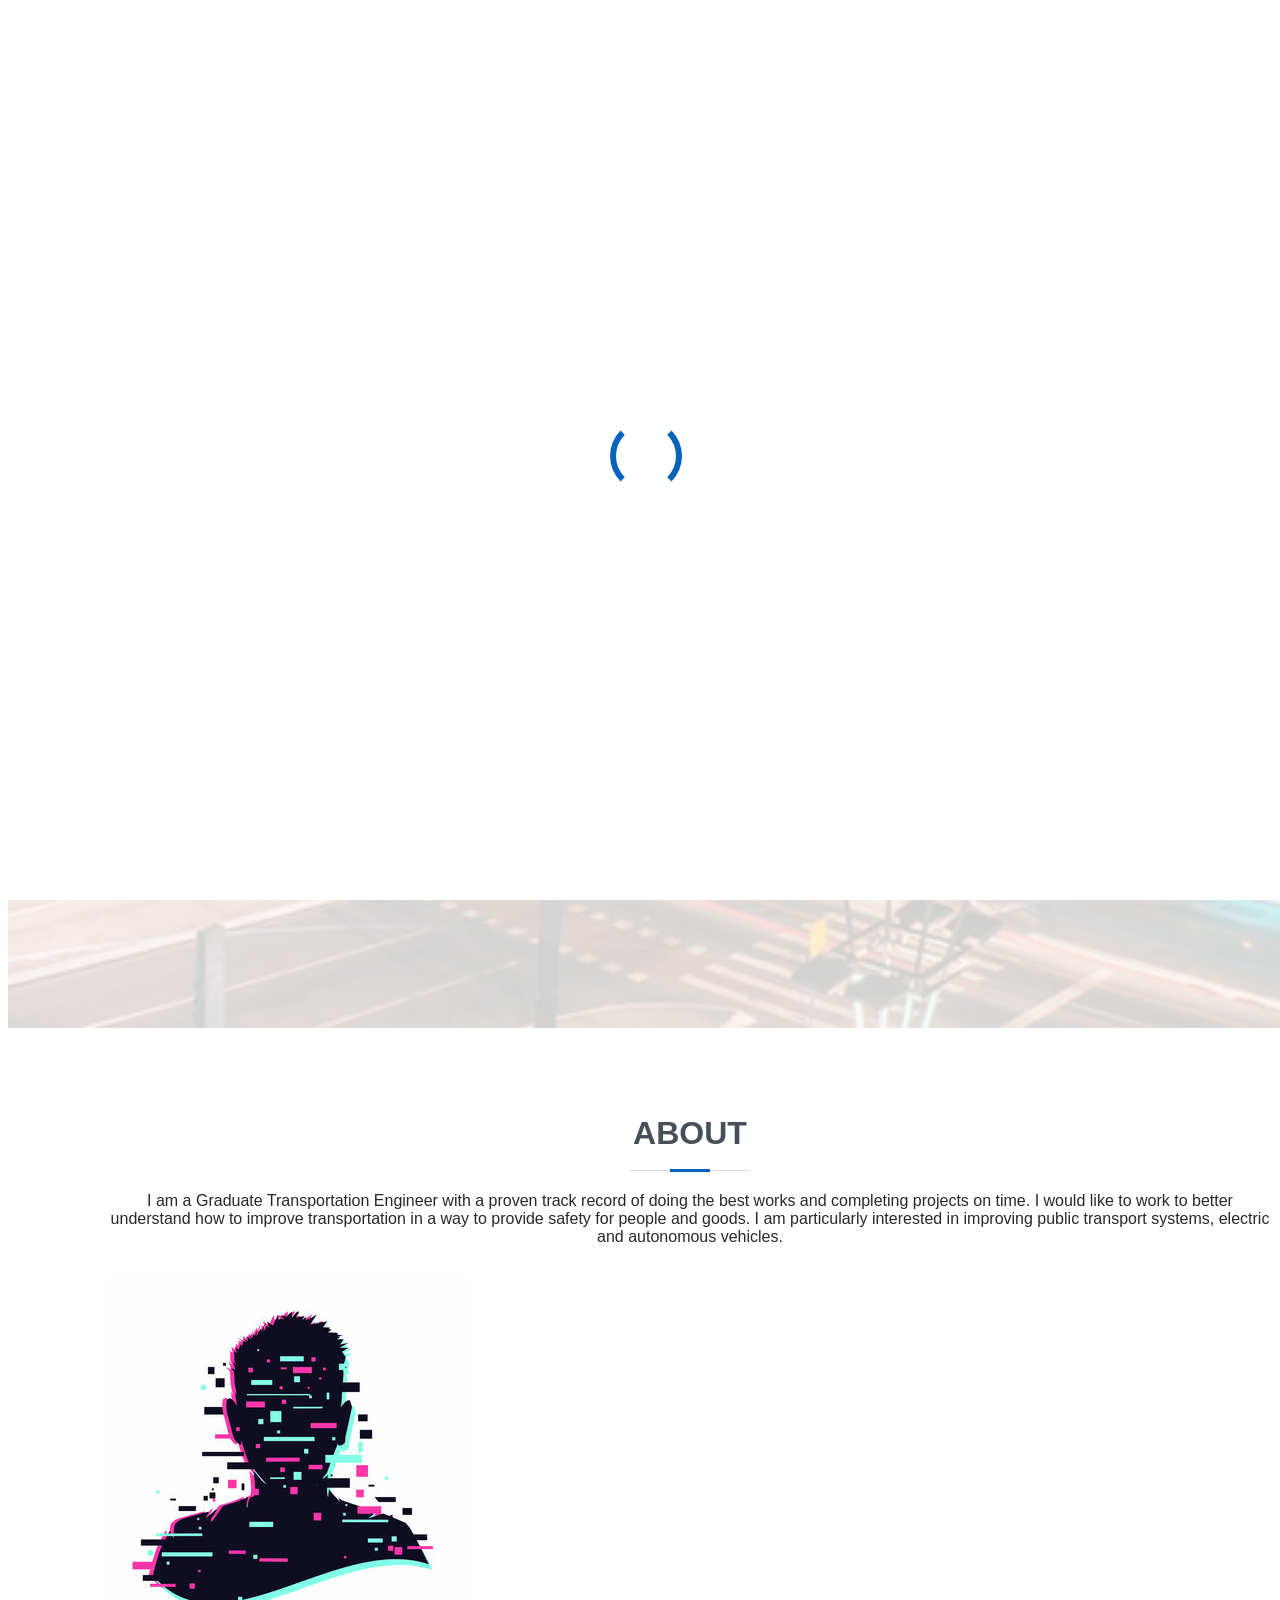
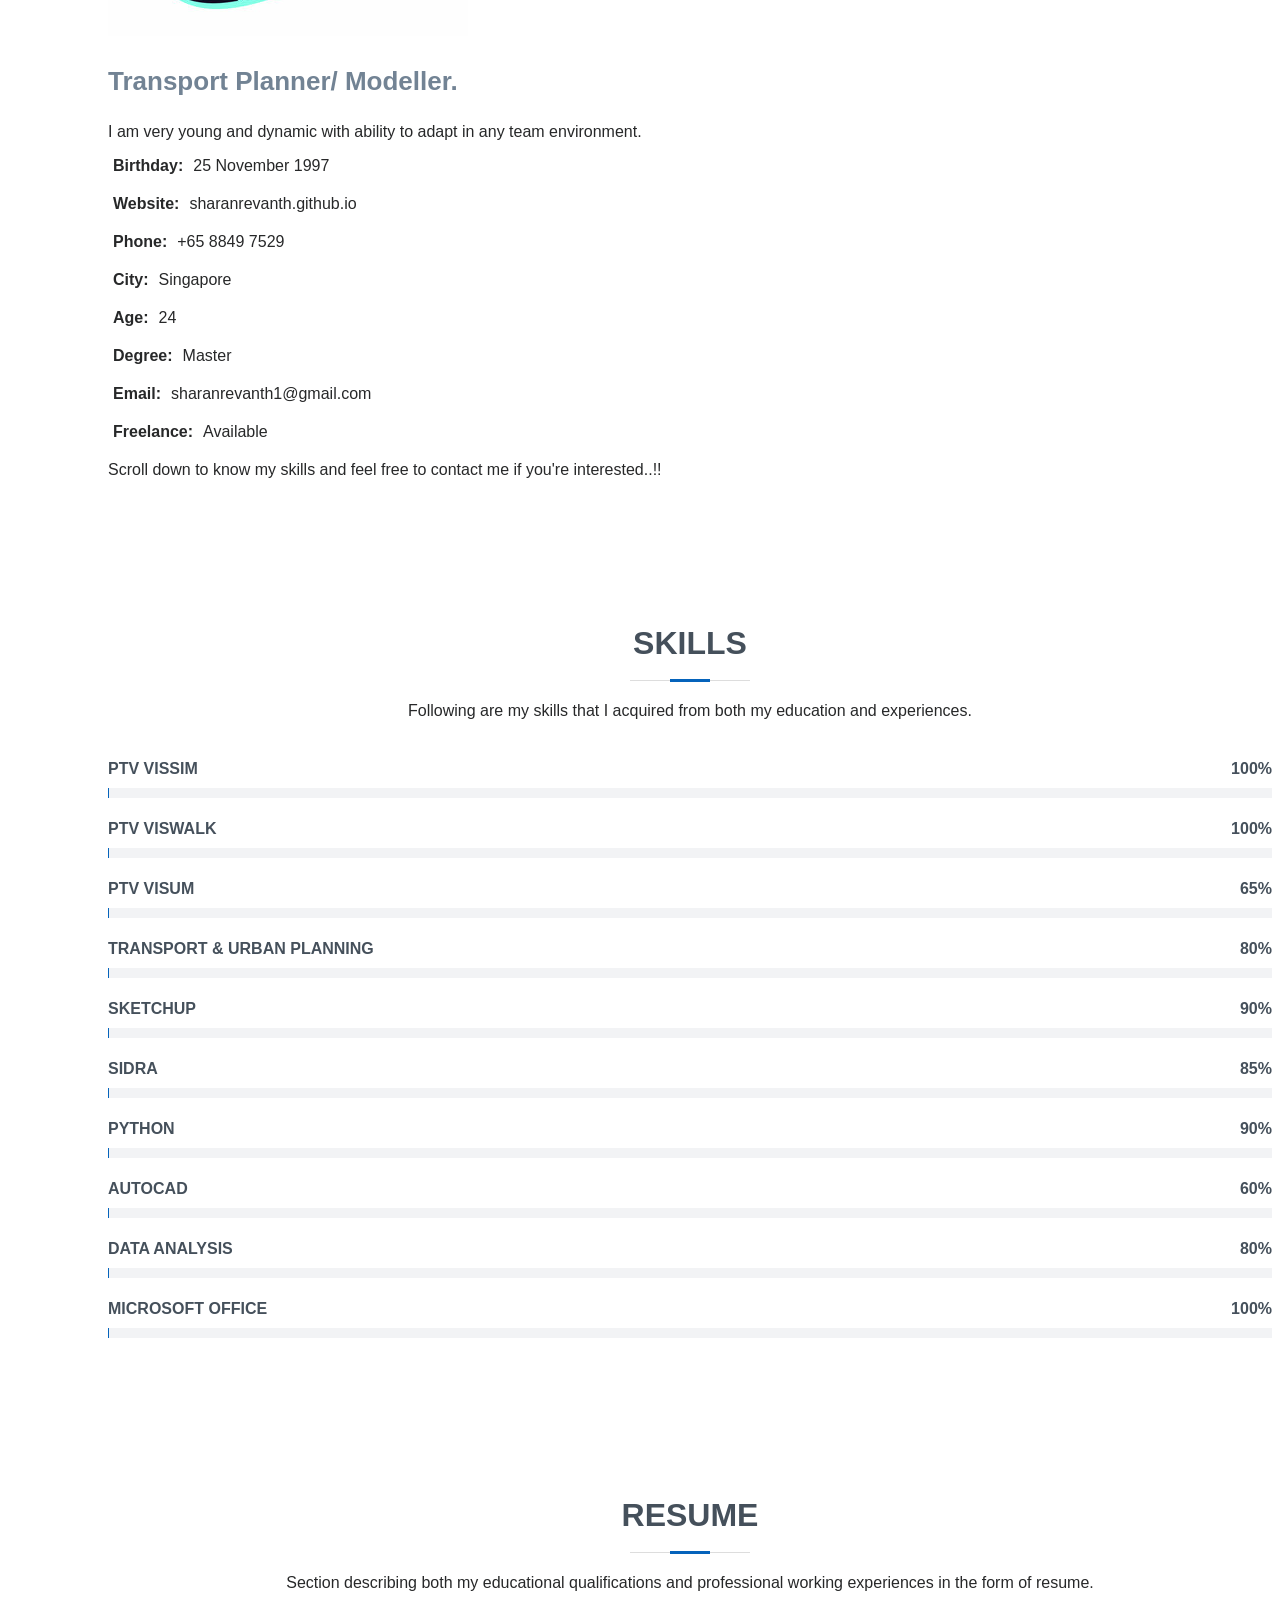
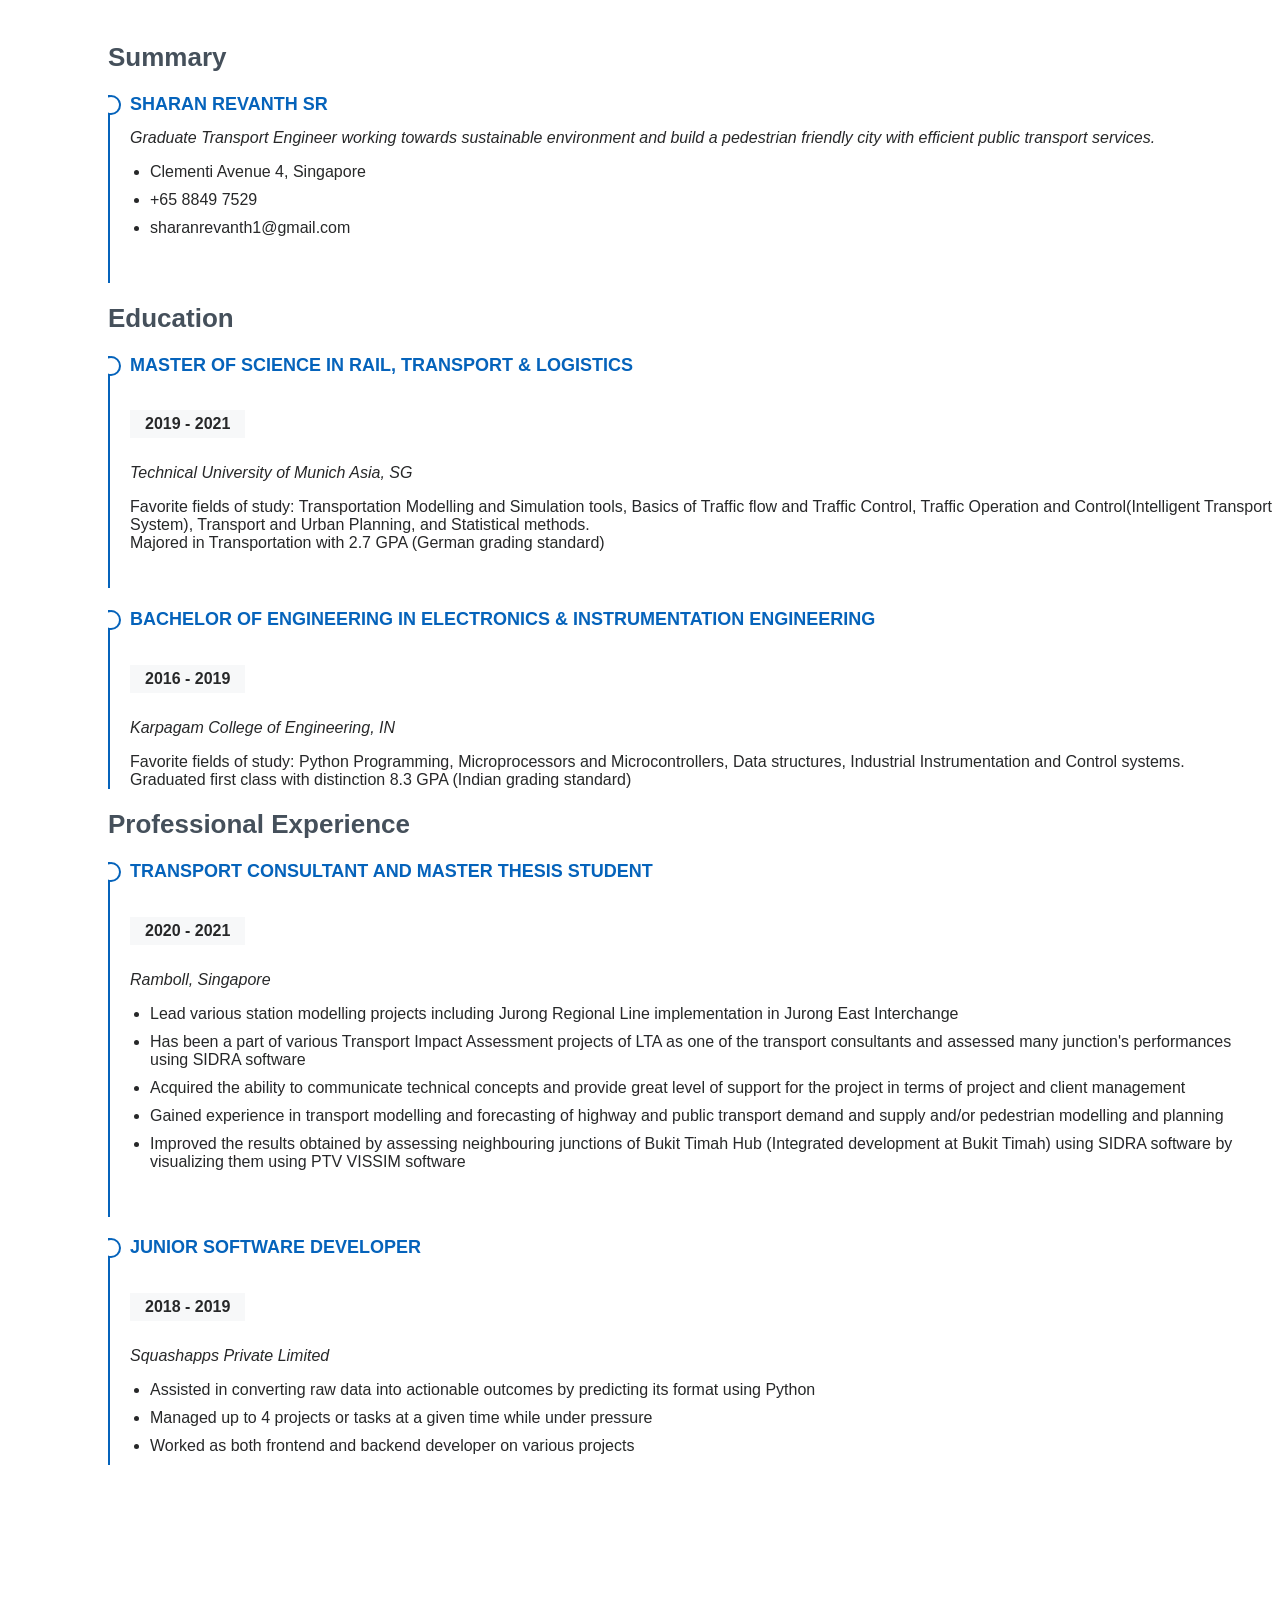
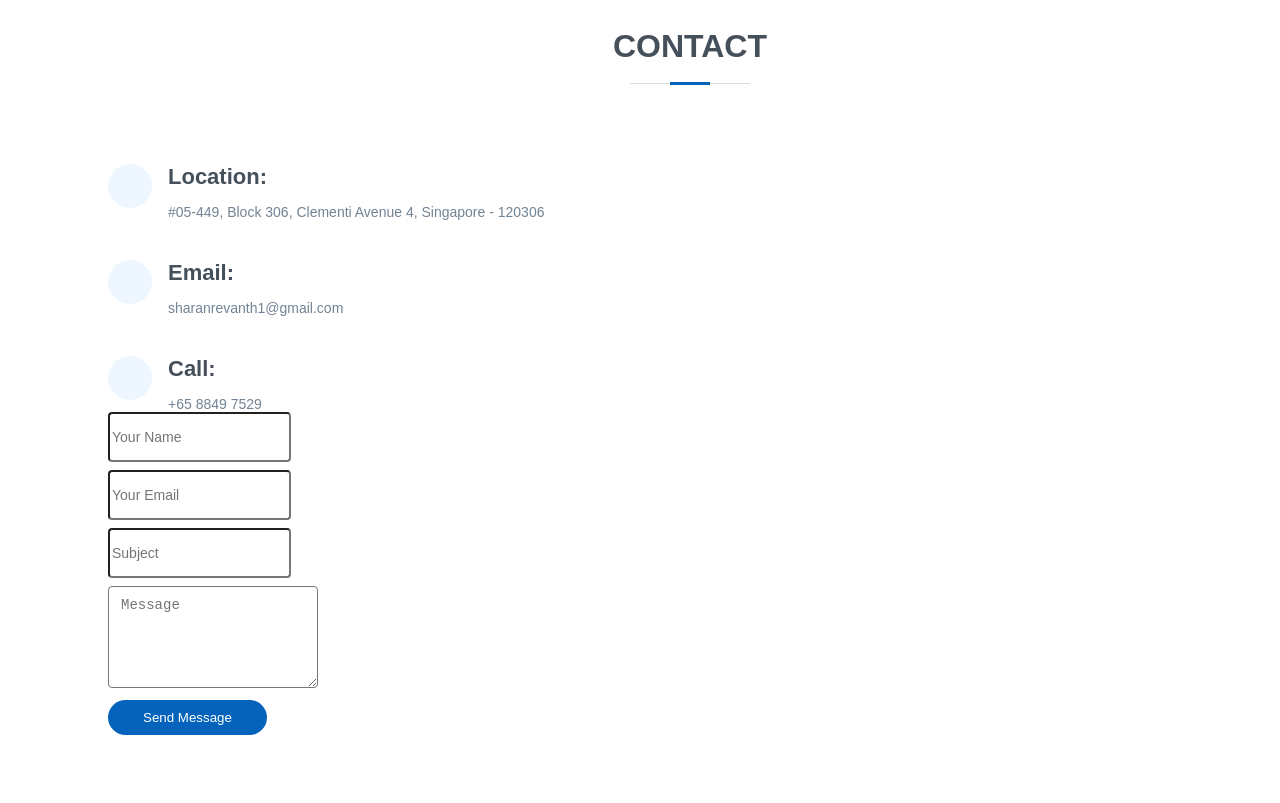
==== commit d725e7e9: "Add files via upload" ====
--- a/index.html
+++ b/index.html
@@ -43,8 +43,8 @@
         <li><a href="#hero" class="nav-link scrollto active"><i class="bx bx-home"></i> <span>Home</span></a></li>
         <li><a href="#about" class="nav-link scrollto"><i class="bx bx-user"></i> <span>About</span></a></li>
         <li><a href="#resume" class="nav-link scrollto"><i class="bx bx-file-blank"></i> <span>Resume</span></a></li>
-        <li><a href="#portfolio" class="nav-link scrollto"><i class="bx bx-book-content"></i> <span>Portfolio</span></a></li>
-        <li><a href="#services" class="nav-link scrollto"><i class="bx bx-server"></i> <span>Services</span></a></li>
+        <!--<li><a href="#portfolio" class="nav-link scrollto"><i class="bx bx-book-content"></i> <span>Portfolio</span></a></li> -->
+        <!--<li><a href="#services" class="nav-link scrollto"><i class="bx bx-server"></i> <span>Services</span></a></li>-->
         <li><a href="#contact" class="nav-link scrollto"><i class="bx bx-envelope"></i> <span>Contact</span></a></li>
       </ul>
     </nav><!-- .nav-menu -->
@@ -57,11 +57,10 @@
       <h1>Sharan Revanth</h1>
       <p>I'm <span class="typed" data-typed-items="Traffic Consultant, Transportation Engineer, Life-long learner"></span></p>
       <div class="social-links">
-        <a href="#" class="twitter"><i class="bx bxl-twitter"></i></a>
-        <a href="#" class="facebook"><i class="bx bxl-facebook"></i></a>
-        <a href="#" class="instagram"><i class="bx bxl-instagram"></i></a>
-        <a href="#" class="google-plus"><i class="bx bxl-skype"></i></a>
-        <a href="#" class="linkedin"><i class="bx bxl-linkedin"></i></a>
+        <a href="https://www.facebook.com/sharan.revanth.7" class="facebook"><i class="bx bxl-facebook"></i></a>
+        <a href="https://www.instagram.com/_sharan_revanth_/?hl=en" class="instagram"><i class="bx bxl-instagram"></i></a>
+        <a href="https://github.com/sharanrevanth" class="google-plus"><i class="bx bxl-github"></i></a>
+        <a href="https://www.linkedin.com/in/sharan-revanth-5b9640159/" class="linkedin"><i class="bx bxl-linkedin"></i></a>
       </div>
     </div>
   </section><!-- End Hero -->
@@ -74,40 +73,38 @@
 
         <div class="section-title">
           <h2>About</h2>
-          <p>Magnam dolores commodi suscipit. Necessitatibus eius consequatur ex aliquid fuga eum quidem. Sit sint consectetur velit. Quisquam quos quisquam cupiditate. Et nemo qui impedit suscipit alias ea. Quia fugiat sit in iste officiis commodi quidem hic quas.</p>
+          <p>I am a Graduate Transportation Engineer with a proven track record of doing the best works and completing projects on time. I would like to work to better understand how to improve transportation in a way to provide safety for people and goods. I am particularly interested in improving public transport systems, electric and autonomous vehicles.</p>
         </div>
 
         <div class="row">
           <div class="col-lg-4">
-            <img src="assets/img/profile-img.jpg" class="img-fluid" alt="">
+            <img src="assets/img/profile-img-1.jpg" class="img-fluid" alt="">
           </div>
           <div class="col-lg-8 pt-4 pt-lg-0 content">
-            <h3>UI/UX Designer &amp; Web Developer.</h3>
+            <h3>Transport Planner/ Modeller. </h3>
             <p class="fst-italic">
-              Lorem ipsum dolor sit amet, consectetur adipiscing elit, sed do eiusmod tempor incididunt ut labore et dolore
-              magna aliqua.
+              I am very young and dynamic with ability to adapt in any team environment.
             </p>
             <div class="row">
               <div class="col-lg-6">
                 <ul>
-                  <li><i class="bi bi-chevron-right"></i> <strong>Birthday:</strong> <span>1 May 1995</span></li>
-                  <li><i class="bi bi-chevron-right"></i> <strong>Website:</strong> <span>www.example.com</span></li>
-                  <li><i class="bi bi-chevron-right"></i> <strong>Phone:</strong> <span>+123 456 7890</span></li>
-                  <li><i class="bi bi-chevron-right"></i> <strong>City:</strong> <span>New York, USA</span></li>
+                  <li><i class="bi bi-chevron-right"></i> <strong>Birthday:</strong> <span>25 November 1997</span></li>
+                  <li><i class="bi bi-chevron-right"></i> <strong>Website:</strong> <span>sharanrevanth.github.io</span></li>
+                  <li><i class="bi bi-chevron-right"></i> <strong>Phone:</strong> <span>+65 8849 7529</span></li>
+                  <li><i class="bi bi-chevron-right"></i> <strong>City:</strong> <span>Singapore</span></li>
                 </ul>
               </div>
               <div class="col-lg-6">
                 <ul>
-                  <li><i class="bi bi-chevron-right"></i> <strong>Age:</strong> <span>30</span></li>
+                  <li><i class="bi bi-chevron-right"></i> <strong>Age:</strong> <span>24</span></li>
                   <li><i class="bi bi-chevron-right"></i> <strong>Degree:</strong> <span>Master</span></li>
-                  <li><i class="bi bi-chevron-right"></i> <strong>PhEmailone:</strong> <span>email@example.com</span></li>
+                  <li><i class="bi bi-chevron-right"></i> <strong>Email:</strong> <span>sharanrevanth1@gmail.com</span></li>
                   <li><i class="bi bi-chevron-right"></i> <strong>Freelance:</strong> <span>Available</span></li>
                 </ul>
               </div>
             </div>
             <p>
-              Officiis eligendi itaque labore et dolorum mollitia officiis optio vero. Quisquam sunt adipisci omnis et ut. Nulla accusantium dolor incidunt officia tempore. Et eius omnis.
-              Cupiditate ut dicta maxime officiis quidem quia. Sed et consectetur qui quia repellendus itaque neque. Aliquid amet quidem ut quaerat cupiditate. Ab et eum qui repellendus omnis culpa magni laudantium dolores.
+              Scroll down to know my skills and feel free to contact me if you're interested..!!
             </p>
           </div>
         </div>
@@ -116,7 +113,7 @@
     </section><!-- End About Section -->
 
     <!-- ======= Facts Section ======= -->
-    <section id="facts" class="facts">
+    <!--<section id="facts" class="facts">
       <div class="container" data-aos="fade-up">
 
         <div class="section-title">
@@ -161,7 +158,7 @@
         </div>
 
       </div>
-    </section><!-- End Facts Section -->
+    </section>--><!-- End Facts Section -->
 
     <!-- ======= Skills Section ======= -->
     <section id="skills" class="skills section-bg">
@@ -169,7 +166,7 @@
 
         <div class="section-title">
           <h2>Skills</h2>
-          <p>Magnam dolores commodi suscipit. Necessitatibus eius consequatur ex aliquid fuga eum quidem. Sit sint consectetur velit. Quisquam quos quisquam cupiditate. Et nemo qui impedit suscipit alias ea. Quia fugiat sit in iste officiis commodi quidem hic quas.</p>
+          <p>Following are my skills that I acquired from both my education and experiences.</p>
         </div>
 
         <div class="row skills-content">
@@ -177,48 +174,76 @@
           <div class="col-lg-6">
 
             <div class="progress">
-              <span class="skill">HTML <i class="val">100%</i></span>
+              <span class="skill">PTV VISSIM <i class="val">100%</i></span>
               <div class="progress-bar-wrap">
                 <div class="progress-bar" role="progressbar" aria-valuenow="100" aria-valuemin="0" aria-valuemax="100"></div>
               </div>
             </div>
 
             <div class="progress">
-              <span class="skill">CSS <i class="val">90%</i></span>
+              <span class="skill">PTV VISWALK <i class="val">100%</i></span>
+              <div class="progress-bar-wrap">
+                <div class="progress-bar" role="progressbar" aria-valuenow="100" aria-valuemin="0" aria-valuemax="100"></div>
+              </div>
+            </div>
+
+            <div class="progress">
+              <span class="skill">PTV VISUM <i class="val">65%</i></span>
+              <div class="progress-bar-wrap">
+                <div class="progress-bar" role="progressbar" aria-valuenow="65" aria-valuemin="0" aria-valuemax="100"></div>
+              </div>
+            </div>
+          
+            <div class="progress">
+              <span class="skill">Transport &amp; Urban Planning <i class="val">80%</i></span>
+              <div class="progress-bar-wrap">
+                <div class="progress-bar" role="progressbar" aria-valuenow="80" aria-valuemin="0" aria-valuemax="100"></div>
+              </div>
+            </div>
+
+            <div class="progress">
+              <span class="skill">SketchUp <i class="val">90%</i></span>
               <div class="progress-bar-wrap">
                 <div class="progress-bar" role="progressbar" aria-valuenow="90" aria-valuemin="0" aria-valuemax="100"></div>
               </div>
             </div>
 
-            <div class="progress">
-              <span class="skill">JavaScript <i class="val">75%</i></span>
-              <div class="progress-bar-wrap">
-                <div class="progress-bar" role="progressbar" aria-valuenow="75" aria-valuemin="0" aria-valuemax="100"></div>
-              </div>
-            </div>
-
           </div>
 
           <div class="col-lg-6">
 
             <div class="progress">
-              <span class="skill">PHP <i class="val">80%</i></span>
+              <span class="skill">SIDRA <i class="val">85%</i></span>
+              <div class="progress-bar-wrap">
+                <div class="progress-bar" role="progressbar" aria-valuenow="85" aria-valuemin="0" aria-valuemax="100"></div>
+              </div>
+            </div>
+
+            <div class="progress">
+              <span class="skill">Python <i class="val">90%</i></span>
+              <div class="progress-bar-wrap">
+                <div class="progress-bar" role="progressbar" aria-valuenow="90" aria-valuemin="0" aria-valuemax="100"></div>
+              </div>
+            </div>
+
+            <div class="progress">
+              <span class="skill">AutoCAD <i class="val">60%</i></span>
+              <div class="progress-bar-wrap">
+                <div class="progress-bar" role="progressbar" aria-valuenow="60" aria-valuemin="0" aria-valuemax="100"></div>
+              </div>
+            </div>
+
+            <div class="progress">
+              <span class="skill">Data Analysis <i class="val">80%</i></span>
               <div class="progress-bar-wrap">
                 <div class="progress-bar" role="progressbar" aria-valuenow="80" aria-valuemin="0" aria-valuemax="100"></div>
               </div>
             </div>
 
             <div class="progress">
-              <span class="skill">WordPress/CMS <i class="val">90%</i></span>
-              <div class="progress-bar-wrap">
-                <div class="progress-bar" role="progressbar" aria-valuenow="90" aria-valuemin="0" aria-valuemax="100"></div>
-              </div>
-            </div>
-
-            <div class="progress">
-              <span class="skill">Photoshop <i class="val">55%</i></span>
-              <div class="progress-bar-wrap">
-                <div class="progress-bar" role="progressbar" aria-valuenow="55" aria-valuemin="0" aria-valuemax="100"></div>
+              <span class="skill">Microsoft Office <i class="val">100%</i></span>
+              <div class="progress-bar-wrap">
+                <div class="progress-bar" role="progressbar" aria-valuenow="100" aria-valuemin="0" aria-valuemax="100"></div>
               </div>
             </div>
 
@@ -235,58 +260,62 @@
 
         <div class="section-title">
           <h2>Resume</h2>
-          <p>Magnam dolores commodi suscipit. Necessitatibus eius consequatur ex aliquid fuga eum quidem. Sit sint consectetur velit. Quisquam quos quisquam cupiditate. Et nemo qui impedit suscipit alias ea. Quia fugiat sit in iste officiis commodi quidem hic quas.</p>
+          <p>Section describing both my educational qualifications and professional working experiences in the form of resume.</p>
         </div>
 
         <div class="row">
           <div class="col-lg-6">
-            <h3 class="resume-title">Sumary</h3>
+            <h3 class="resume-title">Summary</h3>
             <div class="resume-item pb-0">
-              <h4>Brandon Johnson</h4>
-              <p><em>Innovative and deadline-driven Graphic Designer with 3+ years of experience designing and developing user-centered digital/print marketing material from initial concept to final, polished deliverable.</em></p>
+              <h4>Sharan Revanth SR</h4>
+              <p><em>Graduate Transport Engineer working towards sustainable environment and build a pedestrian friendly city with efficient public transport services.</em></p>
               <ul>
-                <li>Portland par 127,Orlando, FL</li>
-                <li>(123) 456-7891</li>
-                <li>alice.barkley@example.com</li>
+                <li>Clementi Avenue 4, Singapore</li>
+                <li>+65 8849 7529</li>
+                <li>sharanrevanth1@gmail.com</li>
               </ul>
             </div>
 
             <h3 class="resume-title">Education</h3>
             <div class="resume-item">
-              <h4>Master of Fine Arts &amp; Graphic Design</h4>
-              <h5>2015 - 2016</h5>
-              <p><em>Rochester Institute of Technology, Rochester, NY</em></p>
-              <p>Qui deserunt veniam. Et sed aliquam labore tempore sed quisquam iusto autem sit. Ea vero voluptatum qui ut dignissimos deleniti nerada porti sand markend</p>
+              <h4>Master of Science in Rail, Transport &amp; Logistics</h4>
+              <h5>2019 - 2021</h5>
+              <p><em>Technical University of Munich Asia, SG</em></p>
+              <p>Favorite fields of study: Transportation Modelling and Simulation tools, Basics of Traffic flow and Traffic Control, Traffic Operation and Control(Intelligent Transport System), Transport and Urban Planning, and Statistical methods.
+                <br>Majored in Transportation with 2.7 GPA (German grading standard)
+              </p>
             </div>
             <div class="resume-item">
-              <h4>Bachelor of Fine Arts &amp; Graphic Design</h4>
-              <h5>2010 - 2014</h5>
-              <p><em>Rochester Institute of Technology, Rochester, NY</em></p>
-              <p>Quia nobis sequi est occaecati aut. Repudiandae et iusto quae reiciendis et quis Eius vel ratione eius unde vitae rerum voluptates asperiores voluptatem Earum molestiae consequatur neque etlon sader mart dila</p>
+              <h4>Bachelor of Engineering in Electronics &amp; Instrumentation Engineering</h4>
+              <h5>2016 - 2019</h5>
+              <p><em>Karpagam College of Engineering, IN</em></p>
+              <p> Favorite fields of study: Python Programming, Microprocessors and Microcontrollers, Data structures, Industrial Instrumentation and Control systems.
+                <br>Graduated first class with distinction 8.3 GPA (Indian grading standard)
+              </p>
             </div>
           </div>
           <div class="col-lg-6">
             <h3 class="resume-title">Professional Experience</h3>
             <div class="resume-item">
-              <h4>Senior graphic design specialist</h4>
-              <h5>2019 - Present</h5>
-              <p><em>Experion, New York, NY </em></p>
+              <h4>Transport Consultant and Master Thesis Student</h4>
+              <h5>2020 - 2021</h5>
+              <p><em>Ramboll, Singapore </em></p>
               <ul>
-                <li>Lead in the design, development, and implementation of the graphic, layout, and production communication materials</li>
-                <li>Delegate tasks to the 7 members of the design team and provide counsel on all aspects of the project. </li>
-                <li>Supervise the assessment of all graphic materials in order to ensure quality and accuracy of the design</li>
-                <li>Oversee the efficient use of production project budgets ranging from $2,000 - $25,000</li>
+                <li>Lead various station modelling projects including Jurong Regional Line implementation in Jurong East Interchange</li>
+                <li>Has been a part of various Transport Impact Assessment projects of LTA as one of the transport consultants and assessed many junction's performances using SIDRA software </li>
+                <li>Acquired the ability to communicate technical concepts and provide great level of support for the project in terms of project and client management</li>
+                <li>Gained experience in transport modelling and forecasting of highway and public transport demand and supply and/or pedestrian modelling and planning</li>
+                <li>Improved the results obtained by assessing neighbouring junctions of Bukit Timah Hub (Integrated development at Bukit Timah) using SIDRA software by visualizing them using PTV VISSIM software</li>
               </ul>
             </div>
             <div class="resume-item">
-              <h4>Graphic design specialist</h4>
-              <h5>2017 - 2018</h5>
-              <p><em>Stepping Stone Advertising, New York, NY</em></p>
+              <h4>Junior Software Developer</h4>
+              <h5>2018 - 2019</h5>
+              <p><em>Squashapps Private Limited</em></p>
               <ul>
-                <li>Developed numerous marketing programs (logos, brochures,infographics, presentations, and advertisements).</li>
-                <li>Managed up to 5 projects or tasks at a given time while under pressure</li>
-                <li>Recommended and consulted with clients on the most appropriate graphic design</li>
-                <li>Created 4+ design presentations and proposals a month for clients and account managers</li>
+                <li>Assisted in converting raw data into actionable outcomes by predicting its format using Python</li>
+                <li>Managed up to 4 projects or tasks at a given time while under pressure</li>
+                <li>Worked as both frontend and backend developer on various projects</li>
               </ul>
             </div>
           </div>
@@ -296,7 +325,7 @@
     </section><!-- End Resume Section -->
 
     <!-- ======= Portfolio Section ======= -->
-    <section id="portfolio" class="portfolio section-bg">
+    <!--<section id="portfolio" class="portfolio section-bg">
       <div class="container" data-aos="fade-up">
 
         <div class="section-title">
@@ -446,10 +475,10 @@
         </div>
 
       </div>
-    </section><!-- End Portfolio Section -->
+    </section> --><!-- End Portfolio Section -->
 
     <!-- ======= Services Section ======= -->
-    <section id="services" class="services">
+    <!--<section id="services" class="services">
       <div class="container" data-aos="fade-up">
 
         <div class="section-title">
@@ -540,10 +569,10 @@
         </div>
 
       </div>
-    </section><!-- End Services Section -->
+    </section> --><!-- End Services Section -->
 
     <!-- ======= Testimonials Section ======= -->
-    <section id="testimonials" class="testimonials section-bg">
+    <!-- <section id="testimonials" class="testimonials section-bg">
       <div class="container" data-aos="fade-up">
 
         <div class="section-title">
@@ -564,9 +593,9 @@
                   <i class="bx bxs-quote-alt-right quote-icon-right"></i>
                 </p>
               </div>
-            </div><!-- End testimonial item -->
-
-            <div class="swiper-slide">
+            </div> --><!-- End testimonial item -->
+
+            <!-- <div class="swiper-slide">
               <div class="testimonial-item">
                 <img src="assets/img/testimonials/testimonials-2.jpg" class="testimonial-img" alt="">
                 <h3>Sara Wilsson</h3>
@@ -577,9 +606,9 @@
                   <i class="bx bxs-quote-alt-right quote-icon-right"></i>
                 </p>
               </div>
-            </div><!-- End testimonial item -->
-
-            <div class="swiper-slide">
+            </div> --><!-- End testimonial item -->
+
+            <!-- <div class="swiper-slide">
               <div class="testimonial-item">
                 <img src="assets/img/testimonials/testimonials-3.jpg" class="testimonial-img" alt="">
                 <h3>Jena Karlis</h3>
@@ -590,9 +619,9 @@
                   <i class="bx bxs-quote-alt-right quote-icon-right"></i>
                 </p>
               </div>
-            </div><!-- End testimonial item -->
-
-            <div class="swiper-slide">
+            </div> --><!-- End testimonial item -->
+
+            <!-- <div class="swiper-slide">
               <div class="testimonial-item">
                 <img src="assets/img/testimonials/testimonials-4.jpg" class="testimonial-img" alt="">
                 <h3>Matt Brandon</h3>
@@ -603,9 +632,9 @@
                   <i class="bx bxs-quote-alt-right quote-icon-right"></i>
                 </p>
               </div>
-            </div><!-- End testimonial item -->
-
-            <div class="swiper-slide">
+            </div>--><!-- End testimonial item -->
+
+            <!-- <div class="swiper-slide">
               <div class="testimonial-item">
                 <img src="assets/img/testimonials/testimonials-5.jpg" class="testimonial-img" alt="">
                 <h3>John Larson</h3>
@@ -616,7 +645,7 @@
                   <i class="bx bxs-quote-alt-right quote-icon-right"></i>
                 </p>
               </div>
-            </div><!-- End testimonial item -->
+            </div> --><!-- End testimonial item -->
 
           </div>
           <div class="swiper-pagination"></div>
@@ -640,19 +669,19 @@
               <div class="address">
                 <i class="bi bi-geo-alt"></i>
                 <h4>Location:</h4>
-                <p>A108 Adam Street, New York, NY 535022</p>
+                <p>#05-449, Block 306, Clementi Avenue 4, Singapore - 120306</p>
               </div>
 
               <div class="email">
                 <i class="bi bi-envelope"></i>
                 <h4>Email:</h4>
-                <p>info@example.com</p>
+                <p>sharanrevanth1@gmail.com</p>
               </div>
 
               <div class="phone">
                 <i class="bi bi-phone"></i>
                 <h4>Call:</h4>
-                <p>+1 5589 55488 55s</p>
+                <p>+65 8849 7529</p>
               </div>
 
             </div>
@@ -694,7 +723,7 @@
   </main><!-- End #main -->
 
   <!-- ======= Footer ======= -->
-  <footer id="footer">
+  <!-- <footer id="footer">
     <div class="container">
       <h3>Brandon Johnson</h3>
       <p>Et aut eum quis fuga eos sunt ipsa nihil. Labore corporis magni eligendi fuga maxime saepe commodi placeat.</p>
@@ -707,16 +736,16 @@
       </div>
       <div class="copyright">
         &copy; Copyright <strong><span>MyResume</span></strong>. All Rights Reserved
-      </div>
+      </div> -->
       <div class="credits">
         <!-- All the links in the footer should remain intact. -->
         <!-- You can delete the links only if you purchased the pro version. -->
         <!-- Licensing information: [license-url] -->
         <!-- Purchase the pro version with working PHP/AJAX contact form: https://bootstrapmade.com/free-html-bootstrap-template-my-resume/ -->
-        Designed by <a href="https://bootstrapmade.com/">BootstrapMade</a>
-      </div>
-    </div>
-  </footer><!-- End Footer -->
+        <!-- Designed by <a href="https://bootstrapmade.com/">BootstrapMade</a>
+      </div>
+    </div> 
+  </footer> --><!-- End Footer -->
 
   <div id="preloader"></div>
   <a href="#" class="back-to-top d-flex align-items-center justify-content-center"><i class="bi bi-arrow-up-short"></i></a>
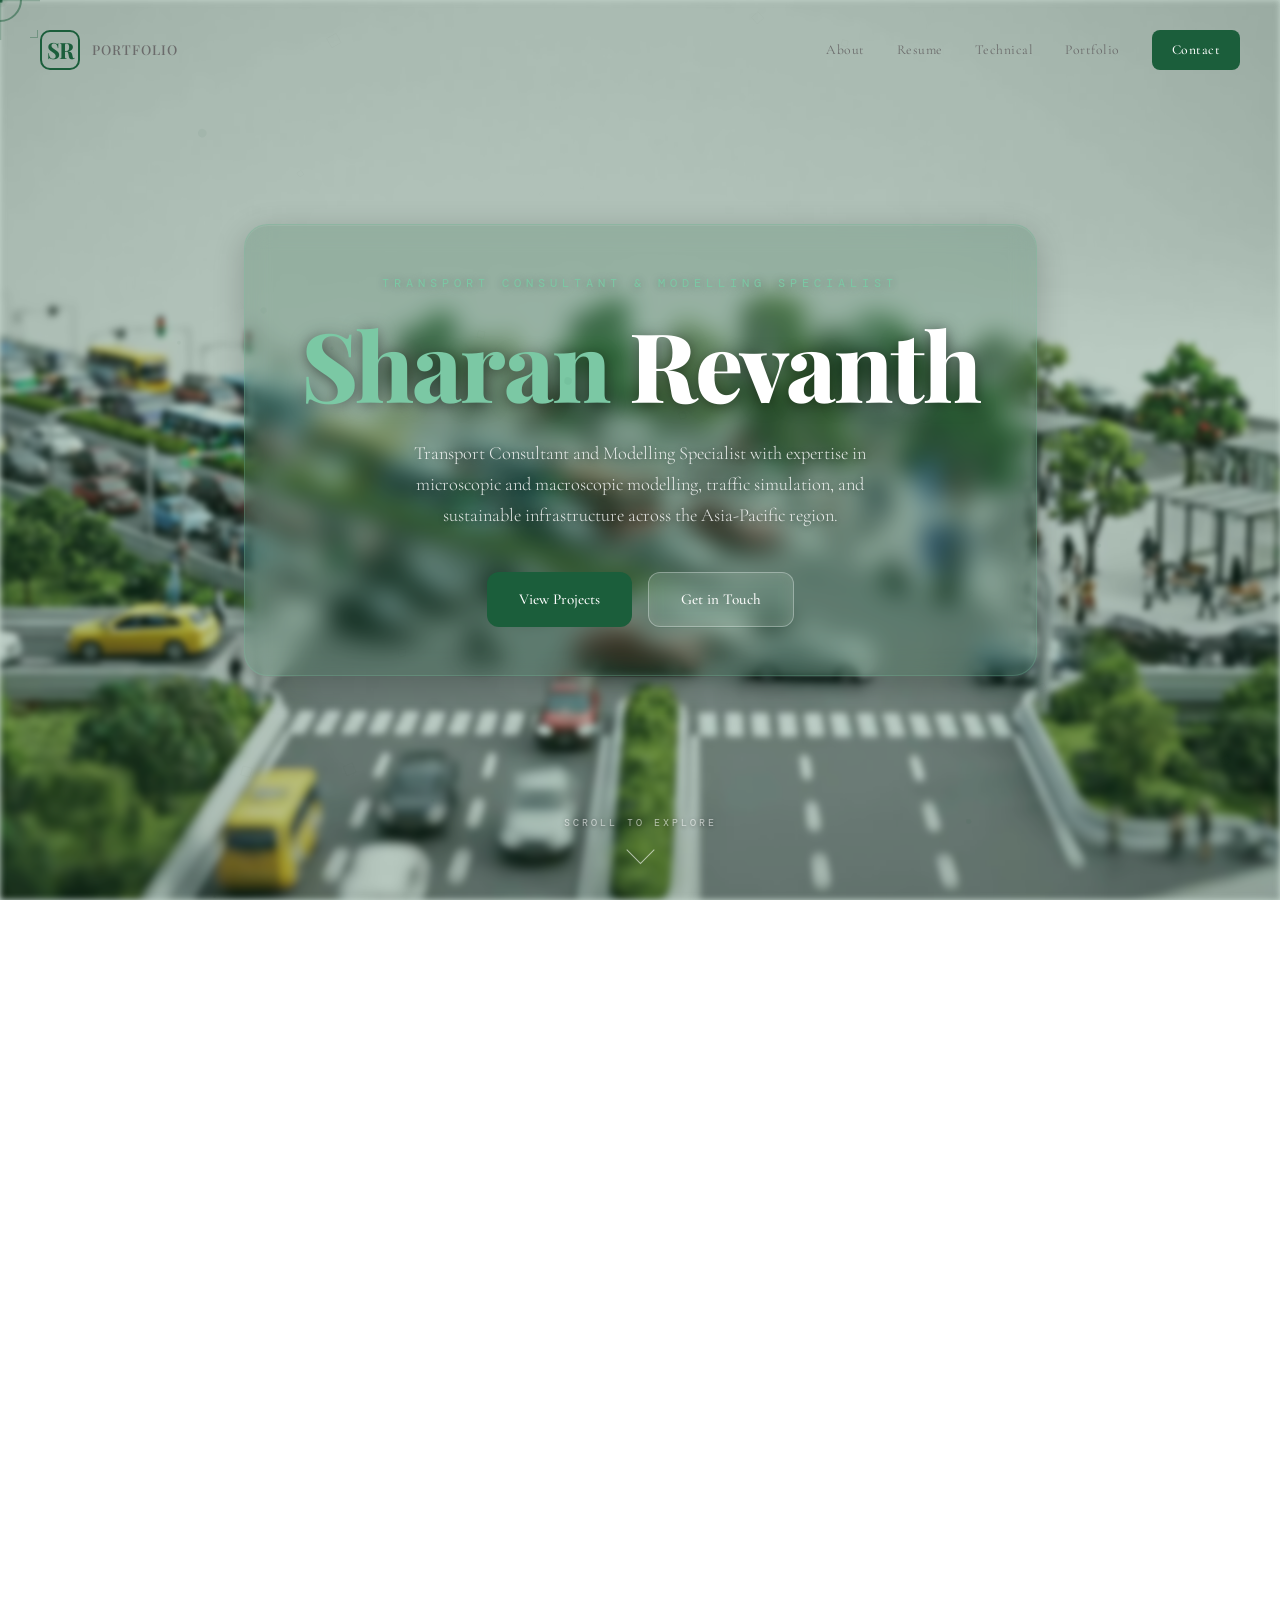
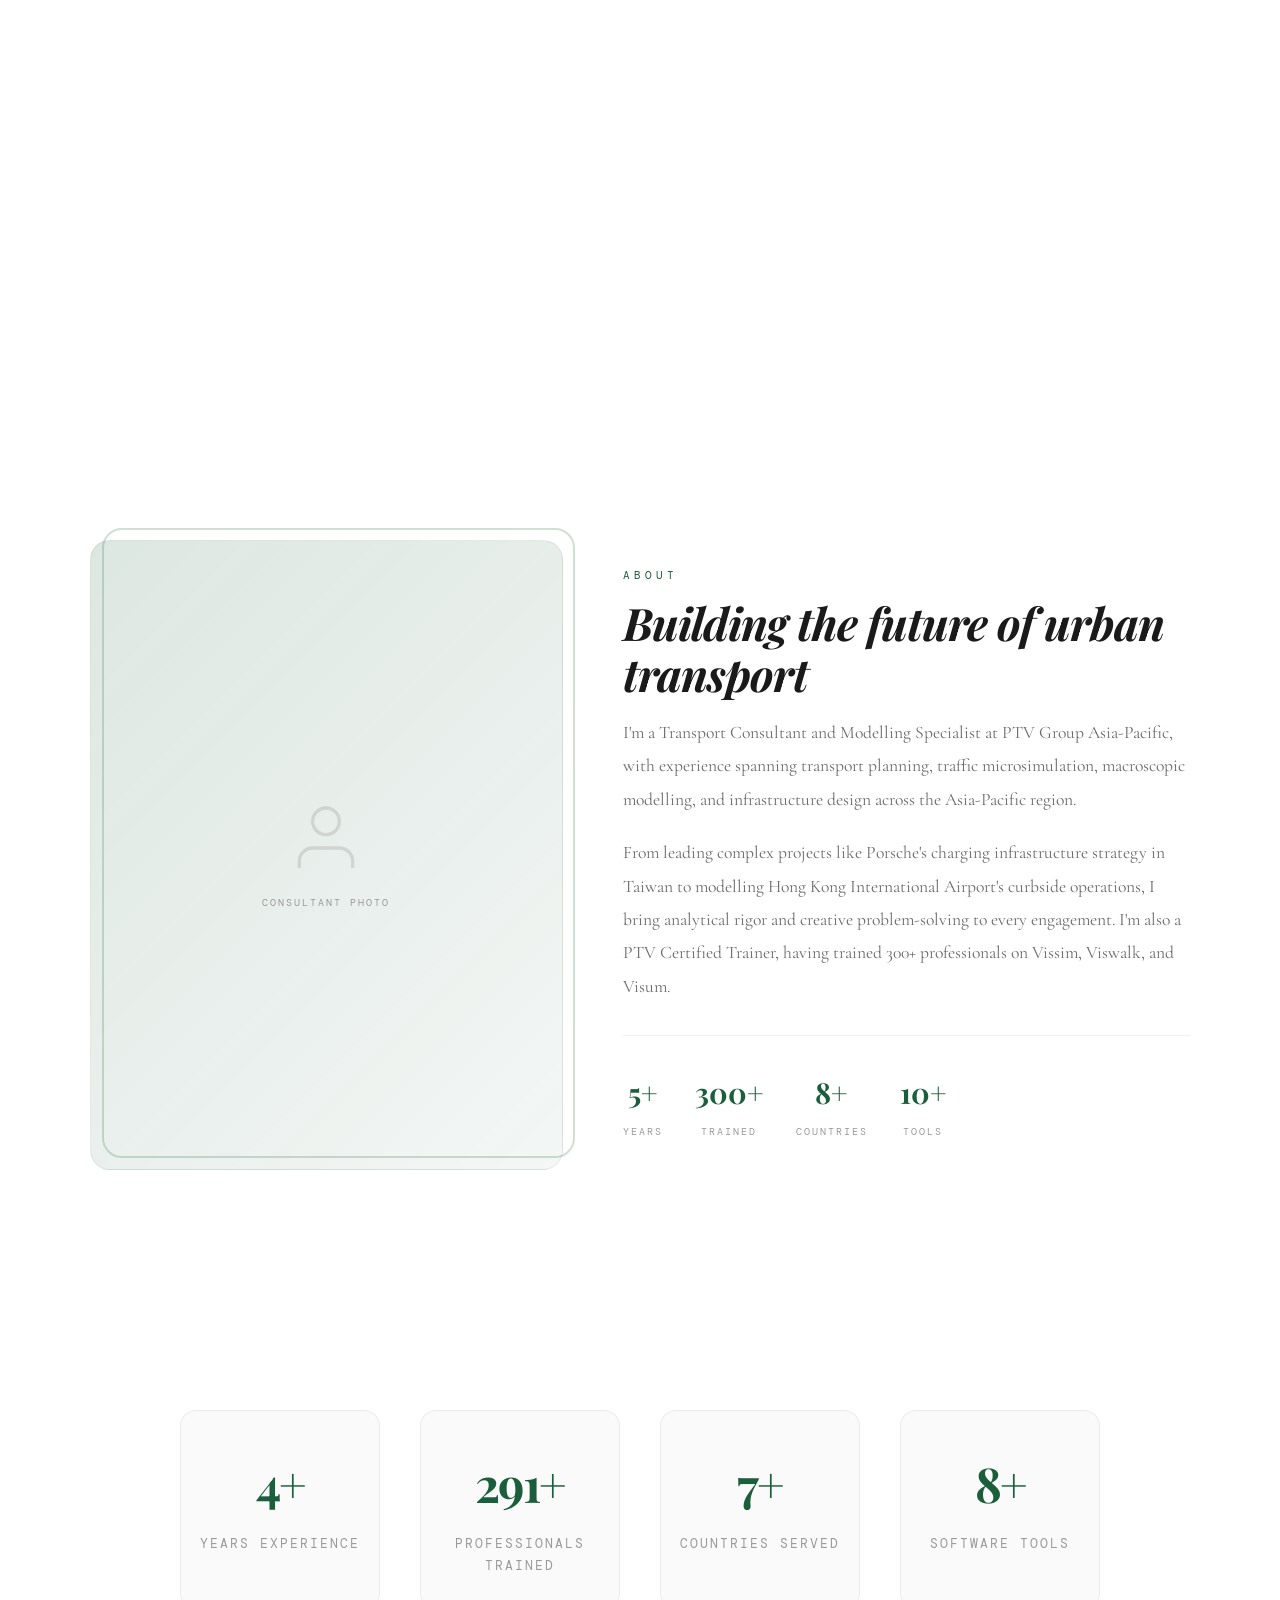
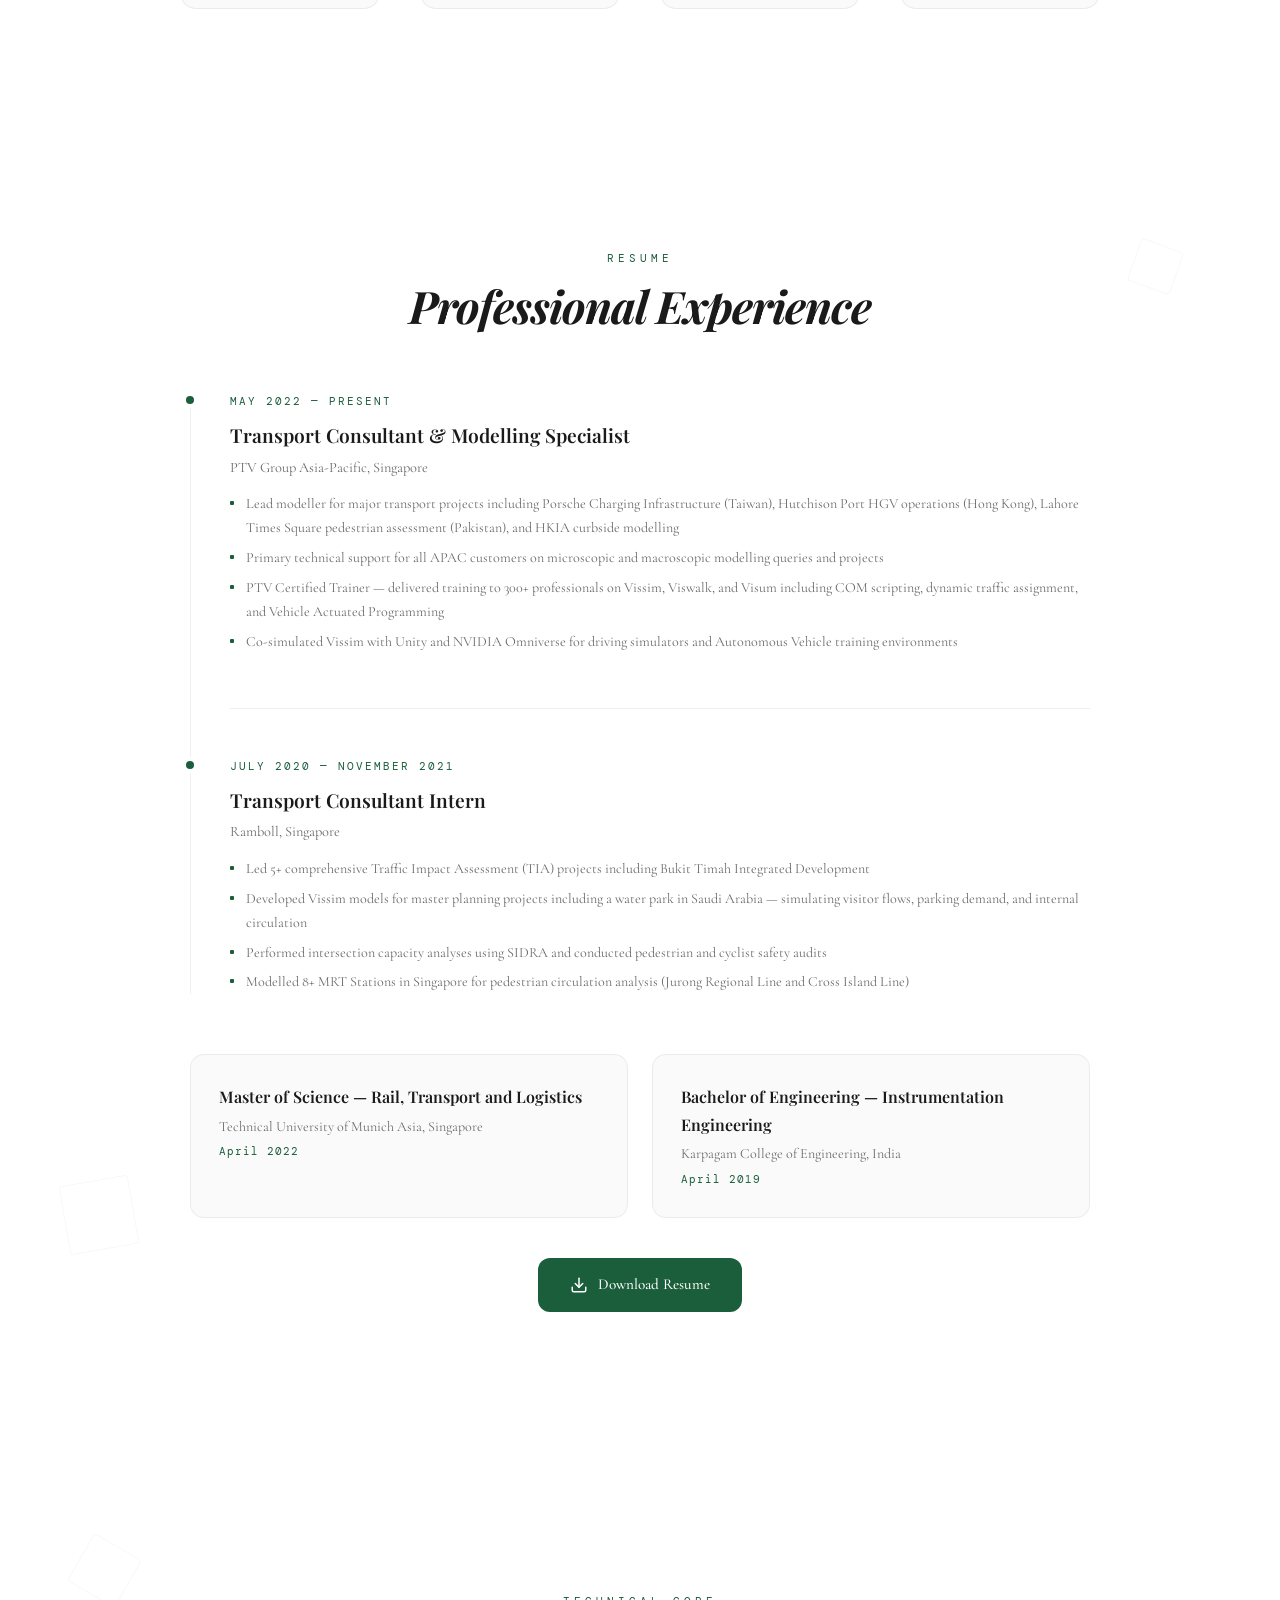
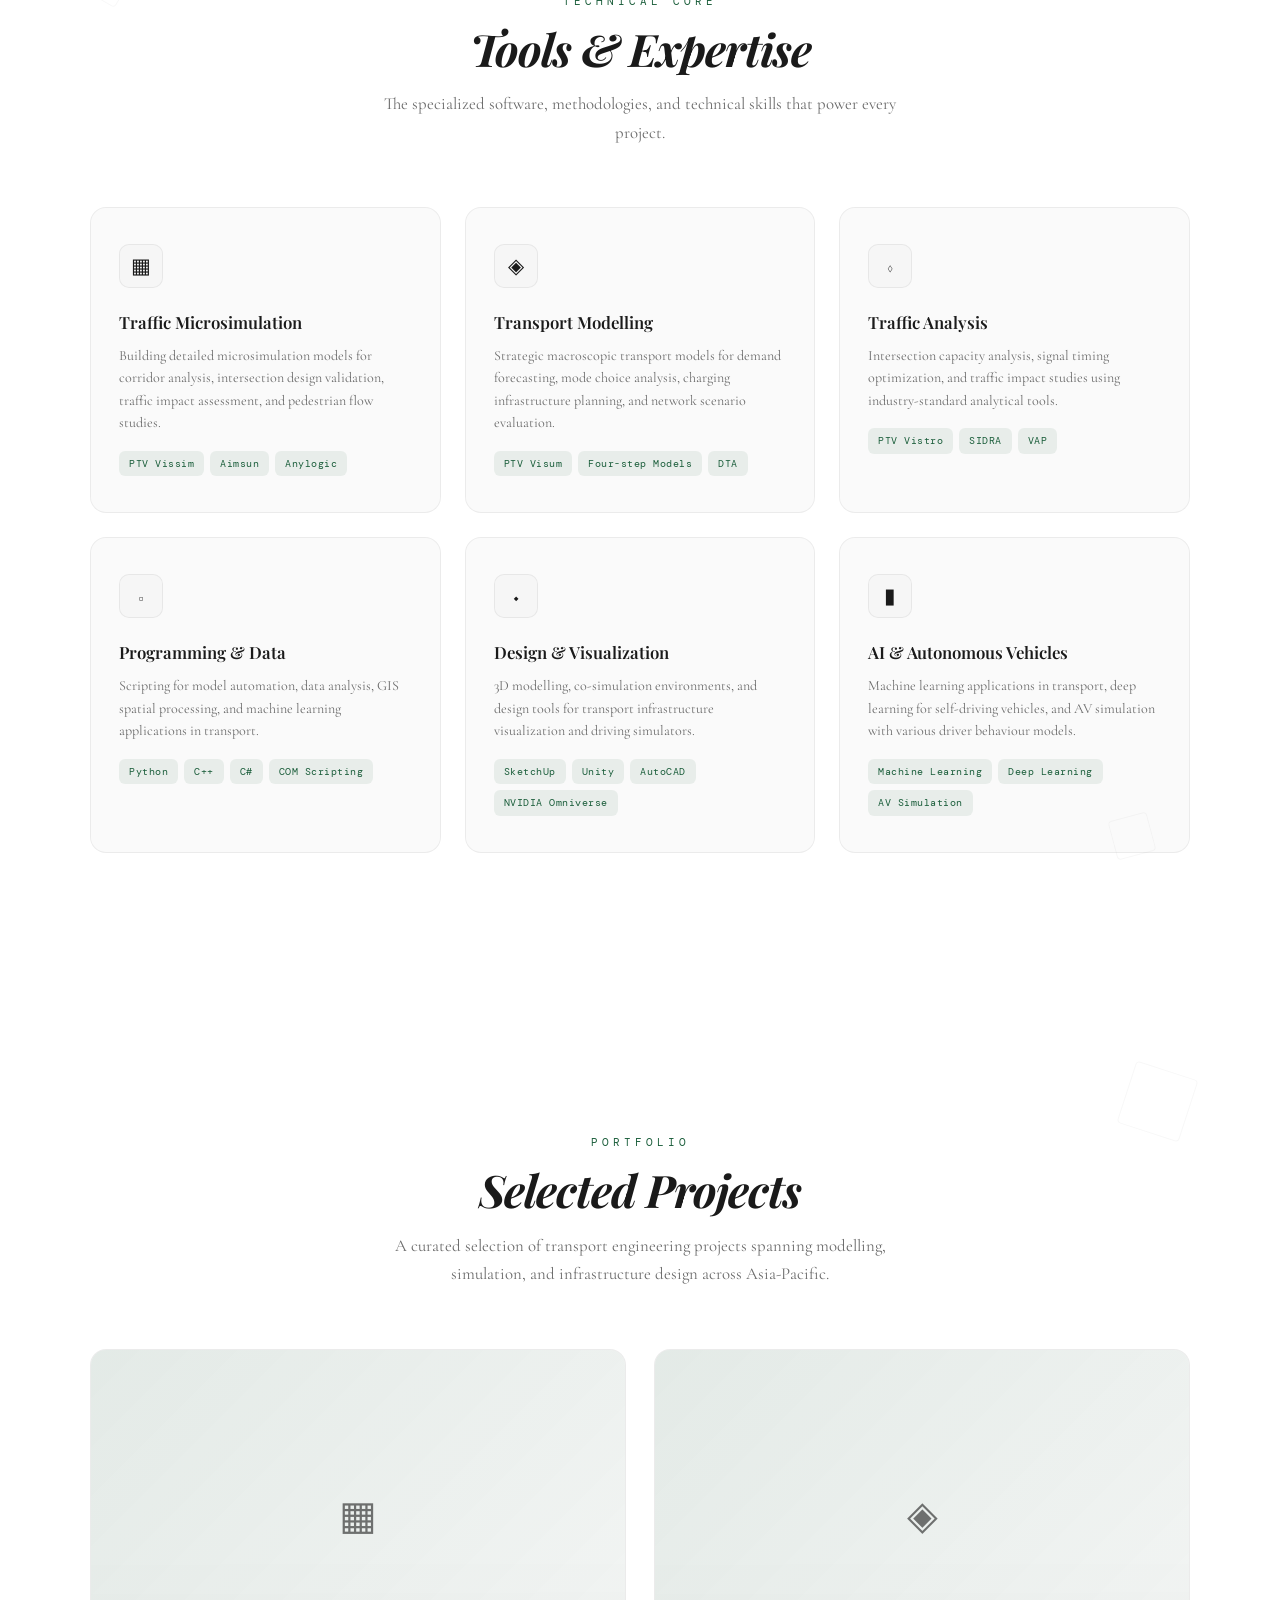
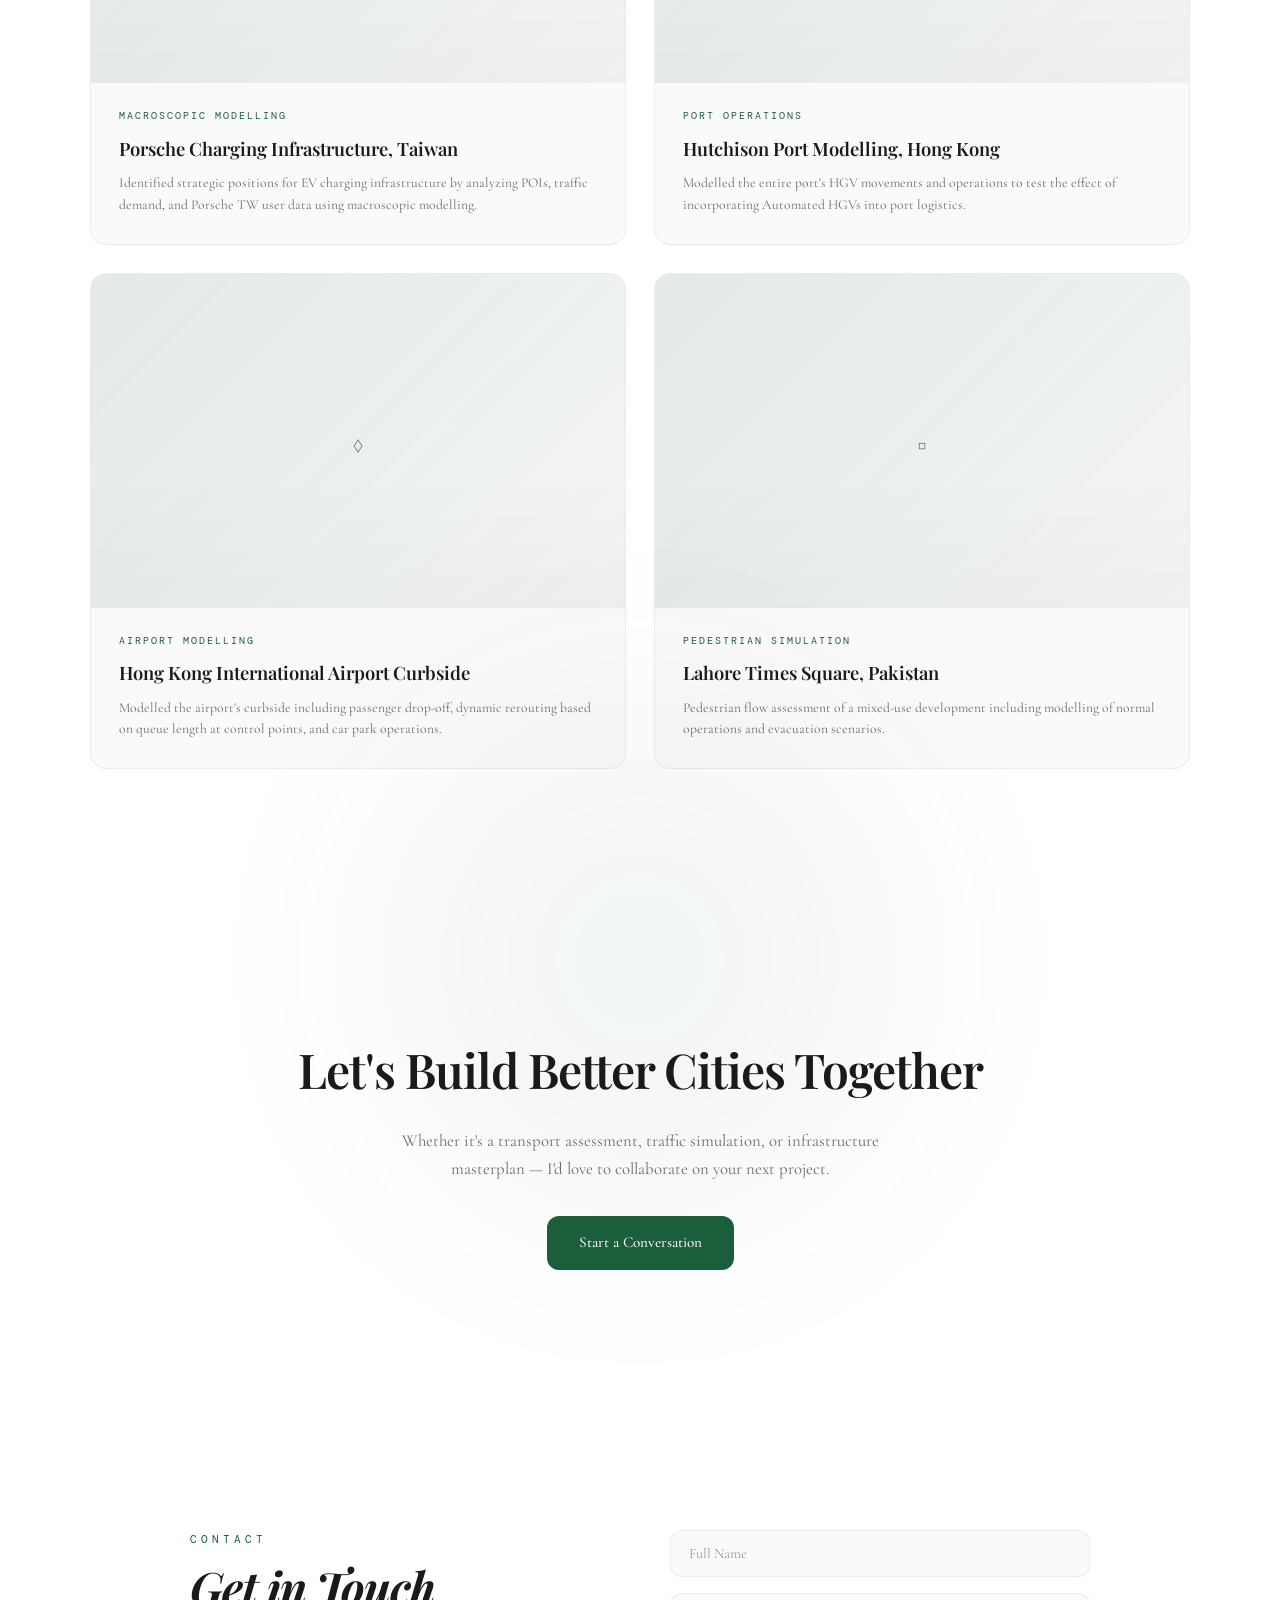
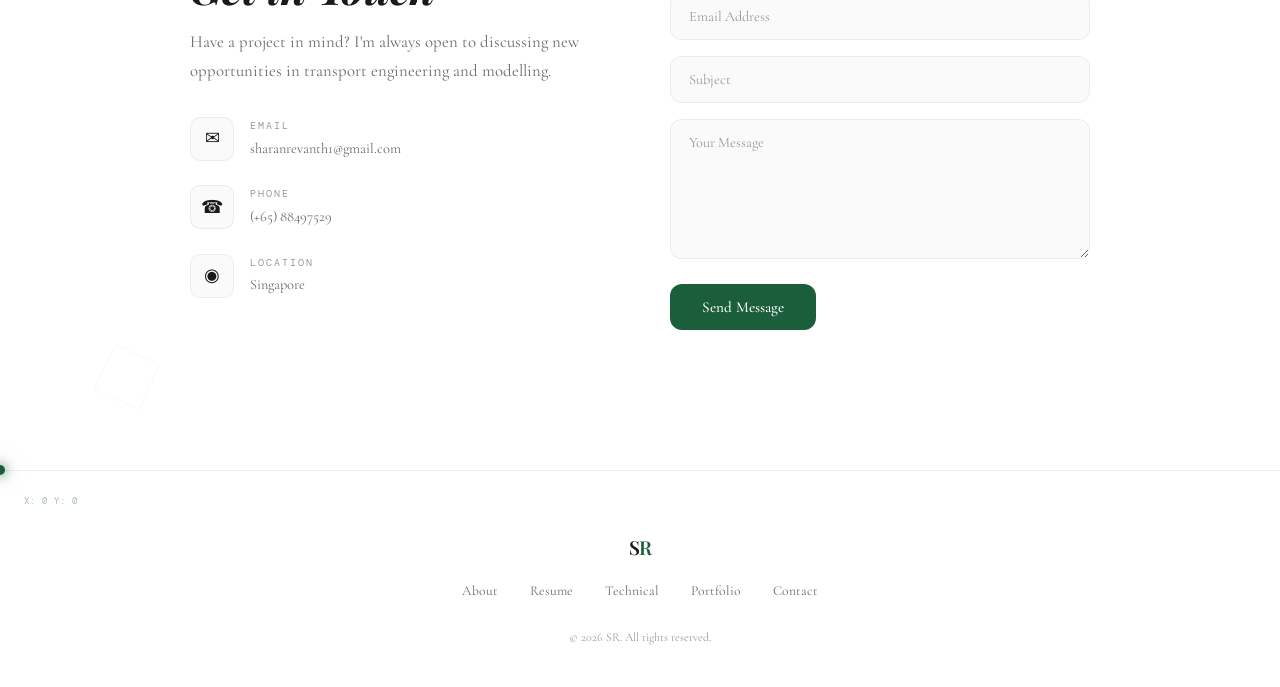
==== commit 350cbcb0: "Replace old site with new Personal Portfolio Scroll-driven video animation portfolio with luxury gre" ====
--- a/index.html
+++ b/index.html
@@ -1,769 +1,2347 @@
-<!DOCTYPE html>
-<html lang="en">
-
-<head>
-  <meta charset="utf-8">
-  <meta content="width=device-width, initial-scale=1.0" name="viewport">
-
-  <title>Sharan Revanth - Website</title>
-  <meta content="" name="description">
-  <meta content="" name="keywords">
-
-  <!-- Favicons -->
-  <link href="assets/img/favicon.png" rel="icon">
-  <link href="assets/img/apple-touch-icon.png" rel="apple-touch-icon">
-
-  <!-- Google Fonts -->
-  <link href="https://fonts.googleapis.com/css?family=Open+Sans:300,300i,400,400i,600,600i,700,700i|Raleway:300,300i,400,400i,500,500i,600,600i,700,700i|Poppins:300,300i,400,400i,500,500i,600,600i,700,700i" rel="stylesheet">
-
-  <!-- Vendor CSS Files -->
-  <link href="assets/vendor/aos/aos.css" rel="stylesheet">
-  <link href="assets/vendor/bootstrap/css/bootstrap.min.css" rel="stylesheet">
-  <link href="assets/vendor/bootstrap-icons/bootstrap-icons.css" rel="stylesheet">
-  <link href="assets/vendor/boxicons/css/boxicons.min.css" rel="stylesheet">
-  <link href="assets/vendor/glightbox/css/glightbox.min.css" rel="stylesheet">
-  <link href="assets/vendor/swiper/swiper-bundle.min.css" rel="stylesheet">
-
-  <!-- Main CSS File -->
-  <link href="assets/css/style.css" rel="stylesheet">
-
-
-</head>
-
-<body>
-
-  <!-- ======= Mobile nav toggle button ======= -->
-  <!-- <button type="button" class="mobile-nav-toggle d-xl-none"><i class="bi bi-list mobile-nav-toggle"></i></button> -->
-  <i class="bi bi-list mobile-nav-toggle d-xl-none"></i>
-  <!-- ======= Header ======= -->
-  <header id="header" class="d-flex flex-column justify-content-center">
-
-    <nav id="navbar" class="navbar nav-menu">
-      <ul>
-        <li><a href="#hero" class="nav-link scrollto active"><i class="bx bx-home"></i> <span>Home</span></a></li>
-        <li><a href="#about" class="nav-link scrollto"><i class="bx bx-user"></i> <span>About</span></a></li>
-        <li><a href="#resume" class="nav-link scrollto"><i class="bx bx-file-blank"></i> <span>Resume</span></a></li>
-        <!--<li><a href="#portfolio" class="nav-link scrollto"><i class="bx bx-book-content"></i> <span>Portfolio</span></a></li> -->
-        <!--<li><a href="#services" class="nav-link scrollto"><i class="bx bx-server"></i> <span>Services</span></a></li>-->
-        <li><a href="#contact" class="nav-link scrollto"><i class="bx bx-envelope"></i> <span>Contact</span></a></li>
-      </ul>
-    </nav><!-- .nav-menu -->
-
-  </header><!-- End Header -->
-
-  <!-- ======= Hero Section ======= -->
-  <section id="hero" class="d-flex flex-column justify-content-center">
-    <div class="container" data-aos="zoom-in" data-aos-delay="100">
-      <h1>Sharan Revanth</h1>
-      <p>I'm <span class="typed" data-typed-items="Traffic Consultant, Transportation Engineer, Life-long learner"></span></p>
-      <div class="social-links">
-        <a href="https://www.facebook.com/sharan.revanth.7" class="facebook"><i class="bx bxl-facebook"></i></a>
-        <a href="https://www.instagram.com/_sharan_revanth_/?hl=en" class="instagram"><i class="bx bxl-instagram"></i></a>
-        <a href="https://github.com/sharanrevanth" class="google-plus"><i class="bx bxl-github"></i></a>
-        <a href="https://www.linkedin.com/in/sharan-revanth-5b9640159/" class="linkedin"><i class="bx bxl-linkedin"></i></a>
-      </div>
-    </div>
-  </section><!-- End Hero -->
-
-  <main id="main">
-
-    <!-- ======= About Section ======= -->
-    <section id="about" class="about">
-      <div class="container" data-aos="fade-up">
-
-        <div class="section-title">
-          <h2>About</h2>
-          <p>I am a Graduate Transportation Engineer with a proven track record of doing the best works and completing projects on time. I would like to work to better understand how to improve transportation in a way to provide safety for people and goods. I am particularly interested in improving public transport systems, electric and autonomous vehicles.</p>
-        </div>
-
-        <div class="row">
-          <div class="col-lg-4">
-            <img src="assets/img/profile-img-1.jpg" class="img-fluid" alt="">
-          </div>
-          <div class="col-lg-8 pt-4 pt-lg-0 content">
-            <h3>Transport Planner/ Modeller. </h3>
-            <p class="fst-italic">
-              I am very young and dynamic with ability to adapt in any team environment.
-            </p>
-            <div class="row">
-              <div class="col-lg-6">
-                <ul>
-                  <li><i class="bi bi-chevron-right"></i> <strong>Birthday:</strong> <span>25 November 1997</span></li>
-                  <li><i class="bi bi-chevron-right"></i> <strong>Website:</strong> <span>sharanrevanth.github.io</span></li>
-                  <li><i class="bi bi-chevron-right"></i> <strong>Phone:</strong> <span>+65 8849 7529</span></li>
-                  <li><i class="bi bi-chevron-right"></i> <strong>City:</strong> <span>Singapore</span></li>
-                </ul>
-              </div>
-              <div class="col-lg-6">
-                <ul>
-                  <li><i class="bi bi-chevron-right"></i> <strong>Age:</strong> <span>24</span></li>
-                  <li><i class="bi bi-chevron-right"></i> <strong>Degree:</strong> <span>Master</span></li>
-                  <li><i class="bi bi-chevron-right"></i> <strong>Email:</strong> <span>sharanrevanth1@gmail.com</span></li>
-                  <li><i class="bi bi-chevron-right"></i> <strong>Freelance:</strong> <span>Available</span></li>
-                </ul>
-              </div>
-            </div>
-            <p>
-              Scroll down to know my skills and feel free to contact me if you're interested..!!
-            </p>
-          </div>
-        </div>
-
-      </div>
-    </section><!-- End About Section -->
-
-    <!-- ======= Facts Section ======= -->
-    <!--<section id="facts" class="facts">
-      <div class="container" data-aos="fade-up">
-
-        <div class="section-title">
-          <h2>Facts</h2>
-          <p>Magnam dolores commodi suscipit. Necessitatibus eius consequatur ex aliquid fuga eum quidem. Sit sint consectetur velit. Quisquam quos quisquam cupiditate. Et nemo qui impedit suscipit alias ea. Quia fugiat sit in iste officiis commodi quidem hic quas.</p>
-        </div>
-
-        <div class="row">
-
-          <div class="col-lg-3 col-md-6">
-            <div class="count-box">
-              <i class="bi bi-emoji-smile"></i>
-              <span data-purecounter-start="0" data-purecounter-end="232" data-purecounter-duration="1" class="purecounter"></span>
-              <p>Happy Clients</p>
-            </div>
-          </div>
-
-          <div class="col-lg-3 col-md-6 mt-5 mt-md-0">
-            <div class="count-box">
-              <i class="bi bi-journal-richtext"></i>
-              <span data-purecounter-start="0" data-purecounter-end="521" data-purecounter-duration="1" class="purecounter"></span>
-              <p>Projects</p>
-            </div>
-          </div>
-
-          <div class="col-lg-3 col-md-6 mt-5 mt-lg-0">
-            <div class="count-box">
-              <i class="bi bi-headset"></i>
-              <span data-purecounter-start="0" data-purecounter-end="1463" data-purecounter-duration="1" class="purecounter"></span>
-              <p>Hours Of Support</p>
-            </div>
-          </div>
-
-          <div class="col-lg-3 col-md-6 mt-5 mt-lg-0">
-            <div class="count-box">
-              <i class="bi bi-award"></i>
-              <span data-purecounter-start="0" data-purecounter-end="25" data-purecounter-duration="1" class="purecounter"></span>
-              <p>Awards</p>
-            </div>
-          </div>
-
-        </div>
-
-      </div>
-    </section>--><!-- End Facts Section -->
-
-    <!-- ======= Skills Section ======= -->
-    <section id="skills" class="skills section-bg">
-      <div class="container" data-aos="fade-up">
-
-        <div class="section-title">
-          <h2>Skills</h2>
-          <p>Following are my skills that I acquired from both my education and experiences.</p>
-        </div>
-
-        <div class="row skills-content">
-
-          <div class="col-lg-6">
-
-            <div class="progress">
-              <span class="skill">PTV VISSIM <i class="val">100%</i></span>
-              <div class="progress-bar-wrap">
-                <div class="progress-bar" role="progressbar" aria-valuenow="100" aria-valuemin="0" aria-valuemax="100"></div>
-              </div>
-            </div>
-
-            <div class="progress">
-              <span class="skill">PTV VISWALK <i class="val">100%</i></span>
-              <div class="progress-bar-wrap">
-                <div class="progress-bar" role="progressbar" aria-valuenow="100" aria-valuemin="0" aria-valuemax="100"></div>
-              </div>
-            </div>
-
-            <div class="progress">
-              <span class="skill">PTV VISUM <i class="val">65%</i></span>
-              <div class="progress-bar-wrap">
-                <div class="progress-bar" role="progressbar" aria-valuenow="65" aria-valuemin="0" aria-valuemax="100"></div>
-              </div>
-            </div>
-          
-            <div class="progress">
-              <span class="skill">Transport &amp; Urban Planning <i class="val">80%</i></span>
-              <div class="progress-bar-wrap">
-                <div class="progress-bar" role="progressbar" aria-valuenow="80" aria-valuemin="0" aria-valuemax="100"></div>
-              </div>
-            </div>
-
-            <div class="progress">
-              <span class="skill">SketchUp <i class="val">90%</i></span>
-              <div class="progress-bar-wrap">
-                <div class="progress-bar" role="progressbar" aria-valuenow="90" aria-valuemin="0" aria-valuemax="100"></div>
-              </div>
-            </div>
-
-          </div>
-
-          <div class="col-lg-6">
-
-            <div class="progress">
-              <span class="skill">SIDRA <i class="val">85%</i></span>
-              <div class="progress-bar-wrap">
-                <div class="progress-bar" role="progressbar" aria-valuenow="85" aria-valuemin="0" aria-valuemax="100"></div>
-              </div>
-            </div>
-
-            <div class="progress">
-              <span class="skill">Python <i class="val">90%</i></span>
-              <div class="progress-bar-wrap">
-                <div class="progress-bar" role="progressbar" aria-valuenow="90" aria-valuemin="0" aria-valuemax="100"></div>
-              </div>
-            </div>
-
-            <div class="progress">
-              <span class="skill">AutoCAD <i class="val">60%</i></span>
-              <div class="progress-bar-wrap">
-                <div class="progress-bar" role="progressbar" aria-valuenow="60" aria-valuemin="0" aria-valuemax="100"></div>
-              </div>
-            </div>
-
-            <div class="progress">
-              <span class="skill">Data Analysis <i class="val">80%</i></span>
-              <div class="progress-bar-wrap">
-                <div class="progress-bar" role="progressbar" aria-valuenow="80" aria-valuemin="0" aria-valuemax="100"></div>
-              </div>
-            </div>
-
-            <div class="progress">
-              <span class="skill">Microsoft Office <i class="val">100%</i></span>
-              <div class="progress-bar-wrap">
-                <div class="progress-bar" role="progressbar" aria-valuenow="100" aria-valuemin="0" aria-valuemax="100"></div>
-              </div>
-            </div>
-
-          </div>
-
-        </div>
-
-      </div>
-    </section><!-- End Skills Section -->
-
-    <!-- ======= Resume Section ======= -->
-    <section id="resume" class="resume">
-      <div class="container" data-aos="fade-up">
-
-        <div class="section-title">
-          <h2>Resume</h2>
-          <p>Section describing both my educational qualifications and professional working experiences in the form of resume.</p>
-        </div>
-
-        <div class="row">
-          <div class="col-lg-6">
-            <h3 class="resume-title">Summary</h3>
-            <div class="resume-item pb-0">
-              <h4>Sharan Revanth SR</h4>
-              <p><em>Graduate Transport Engineer working towards sustainable environment and build a pedestrian friendly city with efficient public transport services.</em></p>
-              <ul>
-                <li>Clementi Avenue 4, Singapore</li>
-                <li>+65 8849 7529</li>
-                <li>sharanrevanth1@gmail.com</li>
-              </ul>
-            </div>
-
-            <h3 class="resume-title">Education</h3>
-            <div class="resume-item">
-              <h4>Master of Science in Rail, Transport &amp; Logistics</h4>
-              <h5>2019 - 2021</h5>
-              <p><em>Technical University of Munich Asia, SG</em></p>
-              <p>Favorite fields of study: Transportation Modelling and Simulation tools, Basics of Traffic flow and Traffic Control, Traffic Operation and Control(Intelligent Transport System), Transport and Urban Planning, and Statistical methods.
-                <br>Majored in Transportation with 2.7 GPA (German grading standard)
-              </p>
-            </div>
-            <div class="resume-item">
-              <h4>Bachelor of Engineering in Electronics &amp; Instrumentation Engineering</h4>
-              <h5>2016 - 2019</h5>
-              <p><em>Karpagam College of Engineering, IN</em></p>
-              <p> Favorite fields of study: Python Programming, Microprocessors and Microcontrollers, Data structures, Industrial Instrumentation and Control systems.
-                <br>Graduated first class with distinction 8.3 GPA (Indian grading standard)
-              </p>
-            </div>
-          </div>
-          <div class="col-lg-6">
-            <h3 class="resume-title">Professional Experience</h3>
-            <div class="resume-item">
-              <h4>Transport Consultant and Master Thesis Student</h4>
-              <h5>2020 - 2021</h5>
-              <p><em>Ramboll, Singapore </em></p>
-              <ul>
-                <li>Lead various station modelling projects including Jurong Regional Line implementation in Jurong East Interchange</li>
-                <li>Has been a part of various Transport Impact Assessment projects of LTA as one of the transport consultants and assessed many junction's performances using SIDRA software </li>
-                <li>Acquired the ability to communicate technical concepts and provide great level of support for the project in terms of project and client management</li>
-                <li>Gained experience in transport modelling and forecasting of highway and public transport demand and supply and/or pedestrian modelling and planning</li>
-                <li>Improved the results obtained by assessing neighbouring junctions of Bukit Timah Hub (Integrated development at Bukit Timah) using SIDRA software by visualizing them using PTV VISSIM software</li>
-              </ul>
-            </div>
-            <div class="resume-item">
-              <h4>Junior Software Developer</h4>
-              <h5>2018 - 2019</h5>
-              <p><em>Squashapps Private Limited</em></p>
-              <ul>
-                <li>Assisted in converting raw data into actionable outcomes by predicting its format using Python</li>
-                <li>Managed up to 4 projects or tasks at a given time while under pressure</li>
-                <li>Worked as both frontend and backend developer on various projects</li>
-              </ul>
-            </div>
-          </div>
-        </div>
-
-      </div>
-    </section><!-- End Resume Section -->
-
-    <!-- ======= Portfolio Section ======= -->
-    <!--<section id="portfolio" class="portfolio section-bg">
-      <div class="container" data-aos="fade-up">
-
-        <div class="section-title">
-          <h2>Portfolio</h2>
-          <p>Magnam dolores commodi suscipit. Necessitatibus eius consequatur ex aliquid fuga eum quidem. Sit sint consectetur velit. Quisquam quos quisquam cupiditate. Et nemo qui impedit suscipit alias ea. Quia fugiat sit in iste officiis commodi quidem hic quas.</p>
-        </div>
-
-        <div class="row">
-          <div class="col-lg-12 d-flex justify-content-center" data-aos="fade-up" data-aos-delay="100">
-            <ul id="portfolio-flters">
-              <li data-filter="*" class="filter-active">All</li>
-              <li data-filter=".filter-app">App</li>
-              <li data-filter=".filter-card">Card</li>
-              <li data-filter=".filter-web">Web</li>
-            </ul>
-          </div>
-        </div>
-
-        <div class="row portfolio-container" data-aos="fade-up" data-aos-delay="200">
-
-          <div class="col-lg-4 col-md-6 portfolio-item filter-app">
-            <div class="portfolio-wrap">
-              <img src="assets/img/portfolio/portfolio-1.jpg" class="img-fluid" alt="">
-              <div class="portfolio-info">
-                <h4>App 1</h4>
-                <p>App</p>
-                <div class="portfolio-links">
-                  <a href="assets/img/portfolio/portfolio-1.jpg" data-gallery="portfolioGallery" class="portfolio-lightbox" title="App 1"><i class="bx bx-plus"></i></a>
-                  <a href="portfolio-details.html" class="portfolio-details-lightbox" data-glightbox="type: external" title="Portfolio Details"><i class="bx bx-link"></i></a>
-                </div>
-              </div>
-            </div>
-          </div>
-
-          <div class="col-lg-4 col-md-6 portfolio-item filter-web">
-            <div class="portfolio-wrap">
-              <img src="assets/img/portfolio/portfolio-2.jpg" class="img-fluid" alt="">
-              <div class="portfolio-info">
-                <h4>Web 3</h4>
-                <p>Web</p>
-                <div class="portfolio-links">
-                  <a href="assets/img/portfolio/portfolio-2.jpg" data-gallery="portfolioGallery" class="portfolio-lightbox" title="Web 3"><i class="bx bx-plus"></i></a>
-                  <a href="portfolio-details.html" class="portfolio-details-lightbox" data-glightbox="type: external" title="Portfolio Details"><i class="bx bx-link"></i></a>
-                </div>
-              </div>
-            </div>
-          </div>
-
-          <div class="col-lg-4 col-md-6 portfolio-item filter-app">
-            <div class="portfolio-wrap">
-              <img src="assets/img/portfolio/portfolio-3.jpg" class="img-fluid" alt="">
-              <div class="portfolio-info">
-                <h4>App 2</h4>
-                <p>App</p>
-                <div class="portfolio-links">
-                  <a href="assets/img/portfolio/portfolio-3.jpg" data-gallery="portfolioGallery" class="portfolio-lightbox" title="App 2"><i class="bx bx-plus"></i></a>
-                  <a href="portfolio-details.html" class="portfolio-details-lightbox" data-glightbox="type: external" title="Portfolio Details"><i class="bx bx-link"></i></a>
-                </div>
-              </div>
-            </div>
-          </div>
-
-          <div class="col-lg-4 col-md-6 portfolio-item filter-card">
-            <div class="portfolio-wrap">
-              <img src="assets/img/portfolio/portfolio-4.jpg" class="img-fluid" alt="">
-              <div class="portfolio-info">
-                <h4>Card 2</h4>
-                <p>Card</p>
-                <div class="portfolio-links">
-                  <a href="assets/img/portfolio/portfolio-4.jpg" data-gallery="portfolioGallery" class="portfolio-lightbox" title="Card 2"><i class="bx bx-plus"></i></a>
-                  <a href="portfolio-details.html" class="portfolio-details-lightbox" data-glightbox="type: external" title="Portfolio Details"><i class="bx bx-link"></i></a>
-                </div>
-              </div>
-            </div>
-          </div>
-
-          <div class="col-lg-4 col-md-6 portfolio-item filter-web">
-            <div class="portfolio-wrap">
-              <img src="assets/img/portfolio/portfolio-5.jpg" class="img-fluid" alt="">
-              <div class="portfolio-info">
-                <h4>Web 2</h4>
-                <p>Web</p>
-                <div class="portfolio-links">
-                  <a href="assets/img/portfolio/portfolio-5.jpg" data-gallery="portfolioGallery" class="portfolio-lightbox" title="Web 2"><i class="bx bx-plus"></i></a>
-                  <a href="portfolio-details.html" class="portfolio-details-lightbox" data-glightbox="type: external" title="Portfolio Details"><i class="bx bx-link"></i></a>
-                </div>
-              </div>
-            </div>
-          </div>
-
-          <div class="col-lg-4 col-md-6 portfolio-item filter-app">
-            <div class="portfolio-wrap">
-              <img src="assets/img/portfolio/portfolio-6.jpg" class="img-fluid" alt="">
-              <div class="portfolio-info">
-                <h4>App 3</h4>
-                <p>App</p>
-                <div class="portfolio-links">
-                  <a href="assets/img/portfolio/portfolio-6.jpg" data-gallery="portfolioGallery" class="portfolio-lightbox" title="App 3"><i class="bx bx-plus"></i></a>
-                  <a href="portfolio-details.html" class="portfolio-details-lightbox" data-glightbox="type: external" title="Portfolio Details"><i class="bx bx-link"></i></a>
-                </div>
-              </div>
-            </div>
-          </div>
-
-          <div class="col-lg-4 col-md-6 portfolio-item filter-card">
-            <div class="portfolio-wrap">
-              <img src="assets/img/portfolio/portfolio-7.jpg" class="img-fluid" alt="">
-              <div class="portfolio-info">
-                <h4>Card 1</h4>
-                <p>Card</p>
-                <div class="portfolio-links">
-                  <a href="assets/img/portfolio/portfolio-7.jpg" data-gallery="portfolioGallery" class="portfolio-lightbox" title="Card 1"><i class="bx bx-plus"></i></a>
-                  <a href="portfolio-details.html" class="portfolio-details-lightbox" data-glightbox="type: external" title="Portfolio Details"><i class="bx bx-link"></i></a>
-                </div>
-              </div>
-            </div>
-          </div>
-
-          <div class="col-lg-4 col-md-6 portfolio-item filter-card">
-            <div class="portfolio-wrap">
-              <img src="assets/img/portfolio/portfolio-8.jpg" class="img-fluid" alt="">
-              <div class="portfolio-info">
-                <h4>Card 3</h4>
-                <p>Card</p>
-                <div class="portfolio-links">
-                  <a href="assets/img/portfolio/portfolio-8.jpg" data-gallery="portfolioGallery" class="portfolio-lightbox" title="Card 3"><i class="bx bx-plus"></i></a>
-                  <a href="portfolio-details.html" class="portfolio-details-lightbox" data-glightbox="type: external" title="Portfolio Details"><i class="bx bx-link"></i></a>
-                </div>
-              </div>
-            </div>
-          </div>
-
-          <div class="col-lg-4 col-md-6 portfolio-item filter-web">
-            <div class="portfolio-wrap">
-              <img src="assets/img/portfolio/portfolio-9.jpg" class="img-fluid" alt="">
-              <div class="portfolio-info">
-                <h4>Web 3</h4>
-                <p>Web</p>
-                <div class="portfolio-links">
-                  <a href="assets/img/portfolio/portfolio-9.jpg" data-gallery="portfolioGallery" class="portfolio-lightbox" title="Web 3"><i class="bx bx-plus"></i></a>
-                  <a href="portfolio-details.html" class="portfolio-details-lightbox" data-glightbox="type: external" title="Portfolio Details"><i class="bx bx-link"></i></a>
-                </div>
-              </div>
-            </div>
-          </div>
-
-        </div>
-
-      </div>
-    </section> --><!-- End Portfolio Section -->
-
-    <!-- ======= Services Section ======= -->
-    <!--<section id="services" class="services">
-      <div class="container" data-aos="fade-up">
-
-        <div class="section-title">
-          <h2>Services</h2>
-          <p>Magnam dolores commodi suscipit. Necessitatibus eius consequatur ex aliquid fuga eum quidem. Sit sint consectetur velit. Quisquam quos quisquam cupiditate. Et nemo qui impedit suscipit alias ea. Quia fugiat sit in iste officiis commodi quidem hic quas.</p>
-        </div>
-
-        <div class="row">
-
-          <div class="col-lg-4 col-md-6 d-flex align-items-stretch" data-aos="zoom-in" data-aos-delay="100">
-            <div class="icon-box iconbox-blue">
-              <div class="icon">
-                <svg width="100" height="100" viewBox="0 0 600 600" xmlns="http://www.w3.org/2000/svg">
-                  <path stroke="none" stroke-width="0" fill="#f5f5f5" d="M300,521.0016835830174C376.1290562159157,517.8887921683347,466.0731472004068,529.7835943286574,510.70327084640275,468.03025145048787C554.3714126377745,407.6079735673963,508.03601936045806,328.9844924480964,491.2728898941984,256.3432110539036C474.5976632858925,184.082847569629,479.9380746630129,96.60480741107993,416.23090153303,58.64404602377083C348.86323505073057,18.502131276798302,261.93793281208167,40.57373210992963,193.5410806939664,78.93577620505333C130.42746243093433,114.334589627462,98.30271207620316,179.96522072025542,76.75703585869454,249.04625023123273C51.97151888228291,328.5150500222984,13.704378332031375,421.85034740162234,66.52175969318436,486.19268352777647C119.04800174914682,550.1803526380478,217.28368757567262,524.383925680826,300,521.0016835830174"></path>
-                </svg>
-                <i class="bx bxl-dribbble"></i>
-              </div>
-              <h4><a href="">Lorem Ipsum</a></h4>
-              <p>Voluptatum deleniti atque corrupti quos dolores et quas molestias excepturi</p>
-            </div>
-          </div>
-
-          <div class="col-lg-4 col-md-6 d-flex align-items-stretch mt-4 mt-md-0" data-aos="zoom-in" data-aos-delay="200">
-            <div class="icon-box iconbox-orange ">
-              <div class="icon">
-                <svg width="100" height="100" viewBox="0 0 600 600" xmlns="http://www.w3.org/2000/svg">
-                  <path stroke="none" stroke-width="0" fill="#f5f5f5" d="M300,582.0697525312426C382.5290701553225,586.8405444964366,449.9789794690241,525.3245884688669,502.5850820975895,461.55621195738473C556.606425686781,396.0723002908107,615.8543463187945,314.28637112970534,586.6730223649479,234.56875336149918C558.9533121215079,158.8439757836574,454.9685369536778,164.00468322053177,381.49747125262974,130.76875717737553C312.15926192815925,99.40240125094834,248.97055460311594,18.661163978235184,179.8680185752513,50.54337015887873C110.5421016452524,82.52863877960104,119.82277516462835,180.83849132639028,109.12597500060166,256.43424936330496C100.08760227029461,320.3096726198365,92.17705696193138,384.0621239912766,124.79988738764834,439.7174275375508C164.83382741302287,508.01625554203684,220.96474134820875,577.5009287672846,300,582.0697525312426"></path>
-                </svg>
-                <i class="bx bx-file"></i>
-              </div>
-              <h4><a href="">Sed Perspiciatis</a></h4>
-              <p>Duis aute irure dolor in reprehenderit in voluptate velit esse cillum dolore</p>
-            </div>
-          </div>
-
-          <div class="col-lg-4 col-md-6 d-flex align-items-stretch mt-4 mt-lg-0" data-aos="zoom-in" data-aos-delay="300">
-            <div class="icon-box iconbox-pink">
-              <div class="icon">
-                <svg width="100" height="100" viewBox="0 0 600 600" xmlns="http://www.w3.org/2000/svg">
-                  <path stroke="none" stroke-width="0" fill="#f5f5f5" d="M300,541.5067337569781C382.14930387511276,545.0595476570109,479.8736841581634,548.3450877840088,526.4010558755058,480.5488172755941C571.5218469581645,414.80211281144784,517.5187510058486,332.0715597781072,496.52539010469104,255.14436215662573C477.37192572678356,184.95920475031193,473.57363656557914,105.61284051026155,413.0603344069578,65.22779650032875C343.27470386102294,18.654635553484475,251.2091493199835,5.337323636656869,175.0934190732945,40.62881213300186C97.87086631185822,76.43348514350839,51.98124368387456,156.15599469081315,36.44837278890362,239.84606092416172C21.716077023791087,319.22268207091537,43.775223500013084,401.1760424656574,96.891909868211,461.97329694683043C147.22146801428983,519.5804099606455,223.5754009179313,538.201503339737,300,541.5067337569781"></path>
-                </svg>
-                <i class="bx bx-tachometer"></i>
-              </div>
-              <h4><a href="">Magni Dolores</a></h4>
-              <p>Excepteur sint occaecat cupidatat non proident, sunt in culpa qui officia</p>
-            </div>
-          </div>
-
-          <div class="col-lg-4 col-md-6 d-flex align-items-stretch mt-4" data-aos="zoom-in" data-aos-delay="100">
-            <div class="icon-box iconbox-yellow">
-              <div class="icon">
-                <svg width="100" height="100" viewBox="0 0 600 600" xmlns="http://www.w3.org/2000/svg">
-                  <path stroke="none" stroke-width="0" fill="#f5f5f5" d="M300,503.46388370962813C374.79870501325706,506.71871716319447,464.8034551963731,527.1746412648533,510.4981551193396,467.86667711651364C555.9287308511215,408.9015244558933,512.6030010748507,327.5744911775523,490.211057578863,256.5855673507754C471.097692560561,195.9906835881958,447.69079081568157,138.11976852964426,395.19560036434837,102.3242989838813C329.3053358748298,57.3949838291264,248.02791733380457,8.279543830951368,175.87071277845988,42.242879143198664C103.41431057327972,76.34704239035025,93.79494320519305,170.9812938413882,81.28167332365135,250.07896920659033C70.17666984294237,320.27484674793965,64.84698225790005,396.69656628748305,111.28512138212992,450.4950937839243C156.20124167950087,502.5303643271138,231.32542653798444,500.4755392045468,300,503.46388370962813"></path>
-                </svg>
-                <i class="bx bx-layer"></i>
-              </div>
-              <h4><a href="">Nemo Enim</a></h4>
-              <p>At vero eos et accusamus et iusto odio dignissimos ducimus qui blanditiis</p>
-            </div>
-          </div>
-
-          <div class="col-lg-4 col-md-6 d-flex align-items-stretch mt-4" data-aos="zoom-in" data-aos-delay="200">
-            <div class="icon-box iconbox-red">
-              <div class="icon">
-                <svg width="100" height="100" viewBox="0 0 600 600" xmlns="http://www.w3.org/2000/svg">
-                  <path stroke="none" stroke-width="0" fill="#f5f5f5" d="M300,532.3542879108572C369.38199826031484,532.3153073249985,429.10787420159085,491.63046689027357,474.5244479745417,439.17860296908856C522.8885846962883,383.3225815378663,569.1668002868075,314.3205725914397,550.7432151929288,242.7694973846089C532.6665558377875,172.5657663291529,456.2379748765914,142.6223662098291,390.3689995646985,112.34683881706744C326.66090330228417,83.06452184765237,258.84405631176094,53.51806209861945,193.32584062364296,78.48882559362697C121.61183558270385,105.82097193414197,62.805066853699245,167.19869350419734,48.57481801355237,242.6138429142374C34.843463184063346,315.3850353017275,76.69343916112496,383.4422959591041,125.22947124332185,439.3748458443577C170.7312796277747,491.8107796887764,230.57421082200815,532.3932930995766,300,532.3542879108572"></path>
-                </svg>
-                <i class="bx bx-slideshow"></i>
-              </div>
-              <h4><a href="">Dele Cardo</a></h4>
-              <p>Quis consequatur saepe eligendi voluptatem consequatur dolor consequuntur</p>
-            </div>
-          </div>
-
-          <div class="col-lg-4 col-md-6 d-flex align-items-stretch mt-4" data-aos="zoom-in" data-aos-delay="300">
-            <div class="icon-box iconbox-teal">
-              <div class="icon">
-                <svg width="100" height="100" viewBox="0 0 600 600" xmlns="http://www.w3.org/2000/svg">
-                  <path stroke="none" stroke-width="0" fill="#f5f5f5" d="M300,566.797414625762C385.7384707136149,576.1784315230908,478.7894351017131,552.8928747891023,531.9192734346935,484.94944893311C584.6109503024035,417.5663521118492,582.489472248146,322.67544863468447,553.9536738515405,242.03673114598146C529.1557734026468,171.96086150256528,465.24506316201064,127.66468636344209,395.9583748389544,100.7403814666027C334.2173773831606,76.7482773500951,269.4350130405921,84.62216499799875,207.1952322260088,107.2889140133804C132.92018162631612,134.33871894543012,41.79353780512637,160.00259165414826,22.644507872594943,236.69541883565114C3.319112789854554,314.0945973066697,72.72355303640163,379.243833228382,124.04198916343866,440.3218312028393C172.9286146004772,498.5055451809895,224.45579914871206,558.5317968840102,300,566.797414625762"></path>
-                </svg>
-                <i class="bx bx-arch"></i>
-              </div>
-              <h4><a href="">Divera Don</a></h4>
-              <p>Modi nostrum vel laborum. Porro fugit error sit minus sapiente sit aspernatur</p>
-            </div>
-          </div>
-
-        </div>
-
-      </div>
-    </section> --><!-- End Services Section -->
-
-    <!-- ======= Testimonials Section ======= -->
-    <!-- <section id="testimonials" class="testimonials section-bg">
-      <div class="container" data-aos="fade-up">
-
-        <div class="section-title">
-          <h2>Testimonials</h2>
-        </div>
-
-        <div class="testimonials-slider swiper" data-aos="fade-up" data-aos-delay="100">
-          <div class="swiper-wrapper">
-
-            <div class="swiper-slide">
-              <div class="testimonial-item">
-                <img src="assets/img/testimonials/testimonials-1.jpg" class="testimonial-img" alt="">
-                <h3>Saul Goodman</h3>
-                <h4>Ceo &amp; Founder</h4>
-                <p>
-                  <i class="bx bxs-quote-alt-left quote-icon-left"></i>
-                  Proin iaculis purus consequat sem cure digni ssim donec porttitora entum suscipit rhoncus. Accusantium quam, ultricies eget id, aliquam eget nibh et. Maecen aliquam, risus at semper.
-                  <i class="bx bxs-quote-alt-right quote-icon-right"></i>
-                </p>
-              </div>
-            </div> --><!-- End testimonial item -->
-
-            <!-- <div class="swiper-slide">
-              <div class="testimonial-item">
-                <img src="assets/img/testimonials/testimonials-2.jpg" class="testimonial-img" alt="">
-                <h3>Sara Wilsson</h3>
-                <h4>Designer</h4>
-                <p>
-                  <i class="bx bxs-quote-alt-left quote-icon-left"></i>
-                  Export tempor illum tamen malis malis eram quae irure esse labore quem cillum quid cillum eram malis quorum velit fore eram velit sunt aliqua noster fugiat irure amet legam anim culpa.
-                  <i class="bx bxs-quote-alt-right quote-icon-right"></i>
-                </p>
-              </div>
-            </div> --><!-- End testimonial item -->
-
-            <!-- <div class="swiper-slide">
-              <div class="testimonial-item">
-                <img src="assets/img/testimonials/testimonials-3.jpg" class="testimonial-img" alt="">
-                <h3>Jena Karlis</h3>
-                <h4>Store Owner</h4>
-                <p>
-                  <i class="bx bxs-quote-alt-left quote-icon-left"></i>
-                  Enim nisi quem export duis labore cillum quae magna enim sint quorum nulla quem veniam duis minim tempor labore quem eram duis noster aute amet eram fore quis sint minim.
-                  <i class="bx bxs-quote-alt-right quote-icon-right"></i>
-                </p>
-              </div>
-            </div> --><!-- End testimonial item -->
-
-            <!-- <div class="swiper-slide">
-              <div class="testimonial-item">
-                <img src="assets/img/testimonials/testimonials-4.jpg" class="testimonial-img" alt="">
-                <h3>Matt Brandon</h3>
-                <h4>Freelancer</h4>
-                <p>
-                  <i class="bx bxs-quote-alt-left quote-icon-left"></i>
-                  Fugiat enim eram quae cillum dolore dolor amet nulla culpa multos export minim fugiat minim velit minim dolor enim duis veniam ipsum anim magna sunt elit fore quem dolore labore illum veniam.
-                  <i class="bx bxs-quote-alt-right quote-icon-right"></i>
-                </p>
-              </div>
-            </div>--><!-- End testimonial item -->
-
-            <!-- <div class="swiper-slide">
-              <div class="testimonial-item">
-                <img src="assets/img/testimonials/testimonials-5.jpg" class="testimonial-img" alt="">
-                <h3>John Larson</h3>
-                <h4>Entrepreneur</h4>
-                <p>
-                  <i class="bx bxs-quote-alt-left quote-icon-left"></i>
-                  Quis quorum aliqua sint quem legam fore sunt eram irure aliqua veniam tempor noster veniam enim culpa labore duis sunt culpa nulla illum cillum fugiat legam esse veniam culpa fore nisi cillum quid.
-                  <i class="bx bxs-quote-alt-right quote-icon-right"></i>
-                </p>
-              </div>
-            </div> --><!-- End testimonial item -->
-
-          </div>
-          <div class="swiper-pagination"></div>
-        </div>
-
-      </div>
-    </section><!-- End Testimonials Section -->
-
-    <!-- ======= Contact Section ======= -->
-    <section id="contact" class="contact">
-      <div class="container" data-aos="fade-up">
-
-        <div class="section-title">
-          <h2>Contact</h2>
-        </div>
-
-        <div class="row mt-1">
-
-          <div class="col-lg-4">
-            <div class="info">
-              <div class="address">
-                <i class="bi bi-geo-alt"></i>
-                <h4>Location:</h4>
-                <p>#05-449, Block 306, Clementi Avenue 4, Singapore - 120306</p>
-              </div>
-
-              <div class="email">
-                <i class="bi bi-envelope"></i>
-                <h4>Email:</h4>
-                <p>sharanrevanth1@gmail.com</p>
-              </div>
-
-              <div class="phone">
-                <i class="bi bi-phone"></i>
-                <h4>Call:</h4>
-                <p>+65 8849 7529</p>
-              </div>
-
-            </div>
-
-          </div>
-
-          <div class="col-lg-8 mt-5 mt-lg-0">
-
-            <form action="forms/contact.php" method="post" role="form" class="php-email-form">
-              <div class="row">
-                <div class="col-md-6 form-group">
-                  <input type="text" name="name" class="form-control" id="name" placeholder="Your Name" required>
-                </div>
-                <div class="col-md-6 form-group mt-3 mt-md-0">
-                  <input type="email" class="form-control" name="email" id="email" placeholder="Your Email" required>
-                </div>
-              </div>
-              <div class="form-group mt-3">
-                <input type="text" class="form-control" name="subject" id="subject" placeholder="Subject" required>
-              </div>
-              <div class="form-group mt-3">
-                <textarea class="form-control" name="message" rows="5" placeholder="Message" required></textarea>
-              </div>
-              <div class="my-3">
-                <div class="loading">Loading</div>
-                <div class="error-message"></div>
-                <div class="sent-message">Your message has been sent. Thank you!</div>
-              </div>
-              <div class="text-center"><button type="submit">Send Message</button></div>
-            </form>
-
-          </div>
-
-        </div>
-
-      </div>
-    </section><!-- End Contact Section -->
-
-  </main><!-- End #main -->
-
-  <!-- ======= Footer ======= -->
-  <!-- <footer id="footer">
-    <div class="container">
-      <h3>Brandon Johnson</h3>
-      <p>Et aut eum quis fuga eos sunt ipsa nihil. Labore corporis magni eligendi fuga maxime saepe commodi placeat.</p>
-      <div class="social-links">
-        <a href="#" class="twitter"><i class="bx bxl-twitter"></i></a>
-        <a href="#" class="facebook"><i class="bx bxl-facebook"></i></a>
-        <a href="#" class="instagram"><i class="bx bxl-instagram"></i></a>
-        <a href="#" class="google-plus"><i class="bx bxl-skype"></i></a>
-        <a href="#" class="linkedin"><i class="bx bxl-linkedin"></i></a>
-      </div>
-      <div class="copyright">
-        &copy; Copyright <strong><span>MyResume</span></strong>. All Rights Reserved
-      </div> -->
-      <div class="credits">
-        <!-- All the links in the footer should remain intact. -->
-        <!-- You can delete the links only if you purchased the pro version. -->
-        <!-- Licensing information: [license-url] -->
-        <!-- Purchase the pro version with working PHP/AJAX contact form: https://bootstrapmade.com/free-html-bootstrap-template-my-resume/ -->
-        <!-- Designed by <a href="https://bootstrapmade.com/">BootstrapMade</a>
-      </div>
-    </div> 
-  </footer> --><!-- End Footer -->
-
-  <div id="preloader"></div>
-  <a href="#" class="back-to-top d-flex align-items-center justify-content-center"><i class="bi bi-arrow-up-short"></i></a>
-
-  <!-- Vendor JS Files -->
-  <script src="assets/vendor/purecounter/purecounter.js"></script>
-  <script src="assets/vendor/aos/aos.js"></script>
-  <script src="assets/vendor/bootstrap/js/bootstrap.bundle.min.js"></script>
-  <script src="assets/vendor/glightbox/js/glightbox.min.js"></script>
-  <script src="assets/vendor/isotope-layout/isotope.pkgd.min.js"></script>
-  <script src="assets/vendor/swiper/swiper-bundle.min.js"></script>
-  <script src="assets/vendor/typed.js/typed.min.js"></script>
-  <script src="assets/vendor/waypoints/noframework.waypoints.js"></script>
-  <script src="assets/vendor/php-email-form/validate.js"></script>
-
-  <!-- Template Main JS File -->
-  <script src="assets/js/main.js"></script>
-
-</body>
-
-</html>+<!DOCTYPE html>
+<html lang="en">
+<head>
+<meta charset="UTF-8">
+<meta name="viewport" content="width=device-width, initial-scale=1.0">
+<title>SR — Transport Consultant & Modelling Specialist</title>
+<link rel="preconnect" href="https://fonts.googleapis.com">
+<link rel="preconnect" href="https://fonts.gstatic.com" crossorigin>
+<link href="https://fonts.googleapis.com/css2?family=Playfair+Display:wght@400;500;600;700;800;900&family=Cormorant+Garamond:wght@300;400;500;600;700&family=DM+Mono:wght@400;500&display=swap" rel="stylesheet">
+<style>
+/* ========== CSS RESET & VARIABLES ========== */
+*, *::before, *::after { margin: 0; padding: 0; box-sizing: border-box; }
+
+:root {
+  --bg: #ffffff;
+  --bg-dark: #0a0a0a;
+  --text-primary: #1a1a1a;
+  --text-secondary: #6b6b6b;
+  --text-tertiary: #999999;
+  --accent: #1B5E3B;
+  --accent-rgb: 27, 94, 59;
+  --accent-light: #2E8B57;
+  --accent-lighter: #7BC8A4;
+  --card-bg: rgba(0, 0, 0, 0.02);
+  --card-border: rgba(0, 0, 0, 0.06);
+  --glass-bg: rgba(255, 255, 255, 0.7);
+  --glass-border: rgba(0, 0, 0, 0.08);
+  --grid-line: rgba(0, 0, 0, 0.03);
+  --font-heading: 'Playfair Display', Georgia, serif;
+  --font-body: 'Cormorant Garamond', Georgia, serif;
+  --font-mono: 'DM Mono', monospace;
+}
+
+@media (prefers-color-scheme: dark) {
+  :root {
+    --bg: #000000;
+    --bg-dark: #000000;
+    --text-primary: #f0f0f0;
+    --text-secondary: #888888;
+    --text-tertiary: #555555;
+    --card-bg: rgba(255, 255, 255, 0.03);
+    --card-border: rgba(255, 255, 255, 0.06);
+    --glass-bg: rgba(0, 0, 0, 0.6);
+    --glass-border: rgba(255, 255, 255, 0.08);
+    --grid-line: rgba(255, 255, 255, 0.02);
+  }
+}
+
+html { scroll-behavior: auto; }
+body {
+  font-family: var(--font-body);
+  background: var(--bg);
+  color: var(--text-primary);
+  line-height: 1.7;
+  font-size: 16px;
+  font-weight: 400;
+  overflow-x: hidden;
+  -webkit-font-smoothing: antialiased;
+  -moz-osx-font-smoothing: grayscale;
+  cursor: none;
+}
+@media (hover: none), (max-width: 768px) {
+  body { cursor: auto; }
+}
+a { color: inherit; text-decoration: none; }
+*, *::before, *::after { cursor: none !important; }
+@media (hover: none), (max-width: 768px) {
+  *, *::before, *::after { cursor: auto !important; }
+}
+::selection { background: var(--accent); color: #fff; }
+
+/* ========== CUSTOM SCROLLBAR ========== */
+::-webkit-scrollbar { width: 6px; }
+::-webkit-scrollbar-track { background: transparent; }
+::-webkit-scrollbar-thumb {
+  background: var(--accent);
+  border-radius: 3px;
+}
+::-webkit-scrollbar-thumb:hover {
+  background: var(--accent-light);
+}
+
+/* ========== LOADER ========== */
+#loader {
+  position: fixed;
+  inset: 0;
+  z-index: 9999;
+  background: var(--bg);
+  display: flex;
+  align-items: center;
+  justify-content: center;
+  transition: opacity 0.6s ease;
+}
+.loader-content { text-align: center; }
+.loader-logo {
+  font-family: var(--font-heading);
+  font-size: 3rem;
+  font-weight: 700;
+  letter-spacing: -2px;
+  margin-bottom: 24px;
+  color: var(--text-primary);
+}
+.loader-logo span { color: var(--accent); }
+.loader-text {
+  font-family: var(--font-mono);
+  font-size: 0.7rem;
+  text-transform: uppercase;
+  letter-spacing: 4px;
+  color: var(--text-tertiary);
+  margin-bottom: 16px;
+}
+.loader-bar-track {
+  width: 200px;
+  height: 2px;
+  background: var(--card-border);
+  border-radius: 2px;
+  margin: 0 auto;
+  overflow: hidden;
+}
+.loader-bar-fill {
+  height: 100%;
+  width: 0%;
+  background: var(--accent);
+  border-radius: 2px;
+  transition: width 0.3s ease;
+}
+
+/* ========== SCROLL PROGRESS ========== */
+#scrollProgress {
+  position: fixed;
+  top: 0;
+  left: 0;
+  height: 2px;
+  width: 0%;
+  background: var(--accent);
+  z-index: 10000;
+  transition: width 0.1s linear;
+}
+
+/* ========== STARSCAPE ========== */
+#starscape {
+  position: fixed;
+  top: 0;
+  left: 0;
+  width: 100%;
+  height: 100%;
+  z-index: 0;
+  pointer-events: none;
+  opacity: 0.15;
+}
+@media (prefers-color-scheme: dark) {
+  #starscape { opacity: 0.4; }
+}
+
+/* ========== NAVBAR ========== */
+#navbar {
+  position: fixed;
+  top: 16px;
+  left: 0;
+  right: 0;
+  z-index: 1000;
+  transition: all 0.5s cubic-bezier(0.16, 1, 0.3, 1);
+}
+.nav-inner {
+  max-width: 100%;
+  margin: 0 auto;
+  padding: 14px 40px;
+  display: flex;
+  justify-content: space-between;
+  align-items: center;
+  transition: all 0.5s cubic-bezier(0.16, 1, 0.3, 1);
+}
+.nav-logo {
+  display: flex;
+  align-items: center;
+  gap: 12px;
+}
+.nav-logo-mark {
+  font-family: var(--font-heading);
+  font-size: 1.4rem;
+  font-weight: 700;
+  letter-spacing: -1px;
+  width: 40px;
+  height: 40px;
+  display: flex;
+  align-items: center;
+  justify-content: center;
+  border: 2px solid var(--accent);
+  border-radius: 10px;
+  color: var(--accent);
+}
+.nav-logo-text {
+  font-family: var(--font-heading);
+  font-size: 0.85rem;
+  font-weight: 500;
+  letter-spacing: 1px;
+  text-transform: uppercase;
+  color: var(--text-secondary);
+}
+.nav-links {
+  display: flex;
+  align-items: center;
+  gap: 32px;
+}
+.nav-links a {
+  font-family: var(--font-body);
+  font-size: 0.85rem;
+  font-weight: 400;
+  color: var(--text-secondary);
+  transition: color 0.3s ease;
+  letter-spacing: 0.5px;
+}
+.nav-links a {
+  position: relative;
+}
+.nav-links a::after {
+  content: '';
+  position: absolute;
+  bottom: -4px;
+  left: 0;
+  width: 0;
+  height: 1.5px;
+  background: var(--accent);
+  transition: width 0.4s cubic-bezier(0.16, 1, 0.3, 1);
+}
+.nav-links a:hover { color: var(--accent); }
+.nav-links a:hover::after { width: 100%; }
+/* Active nav link highlight */
+.nav-links a.active {
+  color: var(--accent);
+  font-weight: 500;
+}
+.nav-links a.active::after {
+  width: 100%;
+}
+.nav-links .nav-cta {
+  background: var(--accent);
+  color: #fff;
+  padding: 8px 20px;
+  border-radius: 8px;
+  font-weight: 500;
+  transition: all 0.3s ease;
+}
+.nav-links .nav-cta:hover {
+  box-shadow: 0 8px 24px rgba(var(--accent-rgb), 0.35);
+  transform: translateY(-2px) scale(1.05);
+}
+.nav-links .nav-cta::after { display: none; }
+.nav-links .nav-cta.active {
+  box-shadow: 0 4px 16px rgba(var(--accent-rgb), 0.3);
+}
+.nav-links .nav-cta.active::after { display: none; }
+
+#navbar.nav-scrolled .nav-inner {
+  max-width: 720px;
+  background: var(--glass-bg);
+  border: 1px solid var(--glass-border);
+  backdrop-filter: blur(24px);
+  -webkit-backdrop-filter: blur(24px);
+  border-radius: 100px;
+  padding: 10px 28px;
+}
+
+@media (max-width: 768px) {
+  .nav-links { display: none; }
+  .nav-inner { padding: 12px 24px; }
+  #navbar.nav-scrolled .nav-inner {
+    max-width: 200px;
+    padding: 8px 20px;
+  }
+}
+
+/* ========== SECTION TITLES ========== */
+.section-label {
+  font-family: var(--font-mono);
+  font-size: 0.7rem;
+  text-transform: uppercase;
+  letter-spacing: 4px;
+  color: var(--accent);
+  margin-bottom: 12px;
+}
+.section-title {
+  font-family: var(--font-heading);
+  font-size: 2.8rem;
+  font-weight: 700;
+  letter-spacing: -1px;
+  margin-bottom: 16px;
+  line-height: 1.15;
+  font-style: italic;
+}
+.section-subtitle {
+  font-size: 1.05rem;
+  color: var(--text-secondary);
+  max-width: 560px;
+  line-height: 1.7;
+}
+
+/* ========== DECORATIVE SQUARES ========== */
+.deco-square {
+  position: absolute;
+  border: 1px solid var(--card-border);
+  border-radius: 4px;
+  pointer-events: none;
+  opacity: 0.5;
+}
+
+/* ========== SCROLL ANIMATION (VIDEO HERO) ========== */
+.scroll-animation {
+  height: 400vh;
+  position: relative;
+}
+.scroll-sticky {
+  position: sticky;
+  top: 0;
+  height: 100vh;
+  width: 100%;
+  overflow: hidden;
+}
+#frameCanvas {
+  position: absolute;
+  top: 0;
+  left: 0;
+  filter: blur(3px);
+}
+/* Green tint overlay on the video */
+.video-tint {
+  position: absolute;
+  inset: 0;
+  background: rgba(27, 94, 59, 0.25);
+  z-index: 1;
+  pointer-events: none;
+}
+/* Hero content overlaid on video */
+.hero-overlay {
+  position: absolute;
+  inset: 0;
+  display: flex;
+  align-items: center;
+  justify-content: center;
+  z-index: 2;
+  pointer-events: none;
+}
+.hero-overlay .hero-content {
+  text-align: center;
+  max-width: 800px;
+  padding: 48px 56px;
+  pointer-events: auto;
+  background: rgba(27, 94, 59, 0.18);
+  border: 1px solid rgba(123, 200, 164, 0.25);
+  border-radius: 24px;
+  backdrop-filter: blur(12px);
+  -webkit-backdrop-filter: blur(12px);
+  box-shadow: 0 8px 32px rgba(0, 0, 0, 0.2), inset 0 1px 0 rgba(255, 255, 255, 0.08);
+}
+.hero-overlay .hero-eyebrow {
+  font-family: var(--font-mono);
+  font-size: 0.75rem;
+  text-transform: uppercase;
+  letter-spacing: 5px;
+  color: var(--accent-lighter);
+  margin-bottom: 20px;
+  text-shadow: 0 1px 8px rgba(0,0,0,0.4);
+}
+.hero-overlay .hero-title {
+  font-family: var(--font-heading);
+  font-size: clamp(3rem, 8vw, 6rem);
+  font-weight: 800;
+  letter-spacing: -2px;
+  line-height: 1.05;
+  margin-bottom: 24px;
+  color: #fff;
+  text-shadow: 0 2px 16px rgba(0,0,0,0.5);
+}
+.hero-overlay .hero-title .accent { color: var(--accent-lighter); }
+.hero-overlay .hero-subtitle {
+  font-size: 1.15rem;
+  color: rgba(255,255,255,0.85);
+  max-width: 520px;
+  margin: 0 auto 40px;
+  line-height: 1.7;
+  font-weight: 300;
+  text-shadow: 0 1px 6px rgba(0,0,0,0.4);
+}
+.hero-overlay .hero-buttons {
+  display: flex;
+  gap: 16px;
+  justify-content: center;
+  flex-wrap: wrap;
+}
+.hero-overlay .btn-primary {
+  display: inline-flex;
+  align-items: center;
+  gap: 8px;
+  background: var(--accent);
+  color: #fff;
+  padding: 14px 32px;
+  border-radius: 12px;
+  font-family: var(--font-body);
+  font-weight: 500;
+  font-size: 0.95rem;
+  transition: all 0.3s ease;
+  border: none;
+  cursor: pointer;
+}
+.hero-overlay .btn-primary:hover {
+  box-shadow: 0 12px 32px rgba(var(--accent-rgb), 0.3), 0 4px 8px rgba(var(--accent-rgb), 0.15);
+  transform: translateY(-3px) scale(1.03);
+}
+.hero-overlay .btn-secondary {
+  display: inline-flex;
+  align-items: center;
+  gap: 8px;
+  background: rgba(255,255,255,0.15);
+  color: #fff;
+  padding: 14px 32px;
+  border: 1px solid rgba(255,255,255,0.3);
+  border-radius: 12px;
+  font-family: var(--font-body);
+  font-weight: 500;
+  font-size: 0.95rem;
+  transition: all 0.3s ease;
+  cursor: pointer;
+  backdrop-filter: blur(8px);
+}
+.hero-overlay .btn-secondary:hover {
+  border-color: var(--accent-lighter);
+  color: var(--accent-lighter);
+  background: rgba(255,255,255,0.2);
+  transform: translateY(-3px);
+  box-shadow: 0 8px 24px rgba(0,0,0,0.2);
+}
+.scroll-hint {
+  position: absolute;
+  bottom: 40px;
+  left: 50%;
+  transform: translateX(-50%);
+  text-align: center;
+  z-index: 3;
+}
+.scroll-hint span {
+  font-family: var(--font-mono);
+  font-size: 0.65rem;
+  text-transform: uppercase;
+  letter-spacing: 3px;
+  color: rgba(255,255,255,0.6);
+  display: block;
+  margin-bottom: 8px;
+  text-shadow: 0 1px 4px rgba(0,0,0,0.4);
+}
+.scroll-arrow {
+  width: 20px;
+  height: 20px;
+  border-right: 1.5px solid rgba(255,255,255,0.6);
+  border-bottom: 1.5px solid rgba(255,255,255,0.6);
+  transform: rotate(45deg);
+  margin: 0 auto;
+  animation: scrollBounce 2s ease-in-out infinite;
+}
+@keyframes scrollBounce {
+  0%, 100% { transform: rotate(45deg) translateY(0); opacity: 0.4; }
+  50% { transform: rotate(45deg) translateY(6px); opacity: 1; }
+}
+
+@media (max-width: 1024px) { .scroll-animation { height: 320vh; } }
+@media (max-width: 768px) { .scroll-animation { height: 260vh; } }
+
+/* ========== ABOUT / HERO SECTION ========== */
+#about {
+  position: relative;
+  padding: 140px 40px;
+  overflow: hidden;
+}
+.about-container {
+  max-width: 1100px;
+  margin: 0 auto;
+  display: grid;
+  grid-template-columns: 1fr 1.2fr;
+  gap: 60px;
+  align-items: center;
+}
+.about-photo-wrapper {
+  position: relative;
+}
+.about-photo {
+  width: 100%;
+  aspect-ratio: 3/4;
+  border-radius: 20px;
+  overflow: hidden;
+  position: relative;
+  background: linear-gradient(135deg, rgba(var(--accent-rgb), 0.15), rgba(var(--accent-rgb), 0.05));
+  border: 1px solid var(--card-border);
+}
+.about-photo img {
+  width: 100%;
+  height: 100%;
+  object-fit: cover;
+  display: block;
+}
+.about-photo-placeholder {
+  width: 100%;
+  height: 100%;
+  display: flex;
+  align-items: center;
+  justify-content: center;
+  flex-direction: column;
+  gap: 16px;
+  color: var(--text-tertiary);
+}
+.about-photo-placeholder svg {
+  width: 80px;
+  height: 80px;
+  opacity: 0.3;
+}
+.about-photo-frame {
+  position: absolute;
+  top: -12px;
+  right: -12px;
+  bottom: 12px;
+  left: 12px;
+  border: 2px solid rgba(var(--accent-rgb), 0.2);
+  border-radius: 20px;
+  pointer-events: none;
+  z-index: -1;
+}
+.about-text p {
+  font-size: 1.1rem;
+  color: var(--text-secondary);
+  line-height: 1.9;
+  margin-bottom: 20px;
+}
+.about-stats-row {
+  display: flex;
+  gap: 32px;
+  margin-top: 32px;
+  padding-top: 32px;
+  border-top: 1px solid var(--card-border);
+}
+.about-stat {
+  text-align: center;
+}
+.about-stat-number {
+  font-family: var(--font-heading);
+  font-size: 1.8rem;
+  font-weight: 700;
+  color: var(--accent);
+  display: block;
+}
+.about-stat-label {
+  font-family: var(--font-mono);
+  font-size: 0.65rem;
+  letter-spacing: 2px;
+  text-transform: uppercase;
+  color: var(--text-tertiary);
+}
+
+@media (max-width: 768px) {
+  .about-container { grid-template-columns: 1fr; gap: 40px; }
+  #about { padding: 80px 24px; }
+  .about-photo-frame { display: none; }
+}
+
+/* ========== SPECS / STATS ========== */
+#specs {
+  position: relative;
+  overflow: hidden;
+}
+.specs-grid {
+  display: grid;
+  grid-template-columns: repeat(4, 1fr);
+  gap: 40px;
+  max-width: 1000px;
+  margin: 0 auto;
+  padding: 100px 40px;
+  text-align: center;
+}
+.spec-item {
+  padding: 32px 16px;
+  border: 1px solid var(--card-border);
+  border-radius: 16px;
+  background: var(--card-bg);
+  transition: border-color 0.3s ease;
+}
+.spec-item:hover {
+  border-color: rgba(var(--accent-rgb), 0.3);
+  transform: translateY(-4px);
+  box-shadow: 0 12px 24px rgba(var(--accent-rgb), 0.08);
+}
+.spec-item {
+  transition: all 0.4s cubic-bezier(0.16, 1, 0.3, 1);
+}
+.spec-number {
+  font-family: var(--font-heading);
+  font-size: 3rem;
+  font-weight: 700;
+  display: block;
+  letter-spacing: -2px;
+  transition: text-shadow 0.3s ease;
+}
+.spec-number.counting {
+  color: var(--accent);
+}
+.spec-label {
+  font-size: 0.8rem;
+  color: var(--text-tertiary);
+  margin-top: 8px;
+  display: block;
+  text-transform: uppercase;
+  letter-spacing: 2px;
+  font-family: var(--font-mono);
+}
+
+@media (max-width: 768px) {
+  .specs-grid { grid-template-columns: repeat(2, 1fr); gap: 16px; padding: 60px 24px; }
+  .spec-number { font-size: 2.2rem; }
+}
+
+/* ========== TECHNICAL CORE ========== */
+#technical-core {
+  position: relative;
+  padding: 140px 40px;
+  overflow: hidden;
+}
+.tech-container {
+  max-width: 1100px;
+  margin: 0 auto;
+}
+.tech-header {
+  text-align: center;
+  margin-bottom: 60px;
+}
+.tech-grid {
+  display: grid;
+  grid-template-columns: repeat(3, 1fr);
+  gap: 24px;
+}
+.tech-card {
+  background: var(--card-bg);
+  border: 1px solid var(--card-border);
+  border-radius: 16px;
+  padding: 36px 28px;
+  transition: all 0.5s cubic-bezier(0.16, 1, 0.3, 1);
+  position: relative;
+  overflow: hidden;
+}
+.tech-card::before {
+  content: '';
+  position: absolute;
+  top: 0;
+  left: 0;
+  right: 0;
+  height: 3px;
+  background: linear-gradient(90deg, var(--accent), var(--accent-light));
+  transform: scaleX(0);
+  transition: transform 0.6s cubic-bezier(0.16, 1, 0.3, 1);
+  transform-origin: left;
+}
+.tech-card::after {
+  content: '';
+  position: absolute;
+  inset: 0;
+  background: radial-gradient(circle at var(--mouse-x, 50%) var(--mouse-y, 50%), rgba(var(--accent-rgb), 0.08) 0%, transparent 60%);
+  opacity: 0;
+  transition: opacity 0.5s ease;
+  pointer-events: none;
+}
+.tech-card:hover::after { opacity: 1; }
+.tech-card:hover::before { transform: scaleX(1); }
+.tech-card:hover {
+  transform: translateY(-8px) scale(1.02);
+  border-color: rgba(var(--accent-rgb), 0.3);
+  box-shadow: 0 20px 40px rgba(var(--accent-rgb), 0.12), 0 0 0 1px rgba(var(--accent-rgb), 0.1);
+}
+.tech-card:hover .tech-card-icon {
+  border-color: var(--accent);
+  background: rgba(var(--accent-rgb), 0.1);
+  transform: scale(1.1) rotate(-5deg);
+}
+.tech-card-icon {
+  transition: all 0.5s cubic-bezier(0.16, 1, 0.3, 1);
+}
+.tech-card:hover .tech-tag {
+  background: rgba(var(--accent-rgb), 0.15);
+  transform: translateY(-1px);
+}
+.tech-tag {
+  transition: all 0.3s ease;
+}
+.tech-card-icon {
+  width: 44px;
+  height: 44px;
+  background: var(--card-bg);
+  border: 1px solid var(--card-border);
+  border-radius: 10px;
+  display: flex;
+  align-items: center;
+  justify-content: center;
+  font-size: 1.3rem;
+  margin-bottom: 20px;
+}
+.tech-card h3 {
+  font-family: var(--font-heading);
+  font-size: 1.05rem;
+  font-weight: 600;
+  margin-bottom: 8px;
+}
+.tech-card p {
+  font-size: 0.88rem;
+  color: var(--text-secondary);
+  line-height: 1.6;
+}
+.tech-card .tech-tags {
+  display: flex;
+  flex-wrap: wrap;
+  gap: 6px;
+  margin-top: 16px;
+}
+.tech-tag {
+  font-family: var(--font-mono);
+  font-size: 0.65rem;
+  padding: 4px 10px;
+  border-radius: 6px;
+  background: rgba(var(--accent-rgb), 0.08);
+  color: var(--accent);
+  letter-spacing: 0.5px;
+}
+
+@media (max-width: 768px) {
+  .tech-grid { grid-template-columns: 1fr; }
+  #technical-core { padding: 80px 24px; }
+}
+
+/* ========== RESUME / EXPERIENCE ========== */
+#resume {
+  position: relative;
+  padding: 140px 40px;
+  overflow: hidden;
+}
+.resume-container {
+  max-width: 900px;
+  margin: 0 auto;
+}
+.resume-header {
+  text-align: center;
+  margin-bottom: 60px;
+}
+.timeline {
+  position: relative;
+  padding-left: 40px;
+}
+.timeline::before {
+  content: '';
+  position: absolute;
+  left: 0;
+  top: 0;
+  bottom: 0;
+  width: 1px;
+  background: var(--card-border);
+}
+.timeline-item {
+  position: relative;
+  margin-bottom: 48px;
+  padding-bottom: 48px;
+  border-bottom: 1px solid var(--card-border);
+}
+.timeline-item:last-child { border-bottom: none; margin-bottom: 0; padding-bottom: 0; }
+.timeline-dot {
+  position: absolute;
+  left: -44px;
+  top: 4px;
+  width: 8px;
+  height: 8px;
+  border-radius: 50%;
+  background: var(--accent);
+  box-shadow: 0 0 0 4px var(--bg);
+}
+.timeline-date {
+  font-family: var(--font-mono);
+  font-size: 0.7rem;
+  color: var(--accent);
+  letter-spacing: 2px;
+  text-transform: uppercase;
+  margin-bottom: 8px;
+}
+.timeline-role {
+  font-family: var(--font-heading);
+  font-size: 1.2rem;
+  font-weight: 600;
+  margin-bottom: 4px;
+}
+.timeline-company {
+  font-size: 0.9rem;
+  color: var(--text-secondary);
+  margin-bottom: 12px;
+}
+.timeline-desc {
+  font-size: 0.88rem;
+  color: var(--text-secondary);
+  line-height: 1.7;
+}
+.timeline-desc ul {
+  list-style: none;
+  margin-top: 8px;
+}
+.timeline-desc ul li {
+  position: relative;
+  padding-left: 16px;
+  margin-bottom: 6px;
+}
+.timeline-desc ul li::before {
+  content: '';
+  position: absolute;
+  left: 0;
+  top: 9px;
+  width: 4px;
+  height: 4px;
+  border-radius: 1px;
+  background: var(--accent);
+}
+
+/* Resume download button */
+.resume-download-btn {
+  display: inline-flex;
+  align-items: center;
+  gap: 10px;
+  background: var(--accent);
+  color: #fff;
+  padding: 14px 32px;
+  border-radius: 12px;
+  font-family: var(--font-body);
+  font-weight: 500;
+  font-size: 0.95rem;
+  transition: all 0.3s ease;
+  border: none;
+  cursor: pointer;
+  margin-top: 40px;
+  text-decoration: none;
+}
+.resume-download-btn:hover {
+  box-shadow: 0 12px 32px rgba(var(--accent-rgb), 0.3), 0 4px 8px rgba(var(--accent-rgb), 0.15);
+  transform: translateY(-3px) scale(1.03);
+}
+.resume-download-btn svg {
+  width: 18px;
+  height: 18px;
+}
+
+/* Education */
+.education-grid {
+  display: grid;
+  grid-template-columns: 1fr 1fr;
+  gap: 24px;
+  margin-top: 60px;
+}
+.education-card {
+  background: var(--card-bg);
+  border: 1px solid var(--card-border);
+  border-radius: 14px;
+  padding: 28px;
+}
+.education-degree {
+  font-family: var(--font-heading);
+  font-size: 1rem;
+  font-weight: 600;
+  margin-bottom: 4px;
+}
+.education-school {
+  font-size: 0.88rem;
+  color: var(--text-secondary);
+  margin-bottom: 4px;
+}
+.education-year {
+  font-family: var(--font-mono);
+  font-size: 0.7rem;
+  color: var(--accent);
+  letter-spacing: 1px;
+}
+
+@media (max-width: 768px) {
+  #resume { padding: 80px 24px; }
+  .education-grid { grid-template-columns: 1fr; }
+}
+
+/* ========== PORTFOLIO ========== */
+#portfolio {
+  position: relative;
+  padding: 140px 40px;
+  overflow: hidden;
+}
+.portfolio-container {
+  max-width: 1100px;
+  margin: 0 auto;
+}
+.portfolio-header {
+  text-align: center;
+  margin-bottom: 60px;
+}
+.portfolio-grid {
+  display: grid;
+  grid-template-columns: repeat(2, 1fr);
+  gap: 28px;
+}
+.portfolio-card {
+  background: var(--card-bg);
+  border: 1px solid var(--card-border);
+  border-radius: 16px;
+  overflow: hidden;
+  transition: all 0.4s ease;
+  cursor: pointer;
+}
+.portfolio-card:hover {
+  transform: translateY(-10px) scale(1.02);
+  border-color: rgba(var(--accent-rgb), 0.3);
+  box-shadow: 0 24px 48px rgba(var(--accent-rgb), 0.12), 0 0 0 1px rgba(var(--accent-rgb), 0.08);
+}
+.portfolio-card:hover .portfolio-thumb-icon {
+  opacity: 1;
+  transform: scale(1.2);
+}
+.portfolio-thumb-icon {
+  transition: all 0.5s cubic-bezier(0.16, 1, 0.3, 1);
+}
+.portfolio-card:hover .portfolio-name {
+  color: var(--accent);
+}
+.portfolio-name {
+  transition: color 0.3s ease;
+}
+.portfolio-thumb {
+  width: 100%;
+  aspect-ratio: 16/10;
+  background: linear-gradient(135deg, rgba(var(--accent-rgb), 0.1), rgba(var(--accent-rgb), 0.03));
+  display: flex;
+  align-items: center;
+  justify-content: center;
+  position: relative;
+  overflow: hidden;
+}
+.portfolio-thumb-icon {
+  font-size: 2.5rem;
+  opacity: 0.6;
+}
+.portfolio-thumb::after {
+  content: '';
+  position: absolute;
+  inset: 0;
+  background: linear-gradient(to bottom, transparent 60%, var(--card-bg));
+}
+.portfolio-info {
+  padding: 24px 28px 28px;
+}
+.portfolio-category {
+  font-family: var(--font-mono);
+  font-size: 0.65rem;
+  color: var(--accent);
+  letter-spacing: 2px;
+  text-transform: uppercase;
+  margin-bottom: 8px;
+}
+.portfolio-name {
+  font-family: var(--font-heading);
+  font-size: 1.15rem;
+  font-weight: 600;
+  margin-bottom: 8px;
+}
+.portfolio-desc {
+  font-size: 0.85rem;
+  color: var(--text-secondary);
+  line-height: 1.6;
+}
+
+@media (max-width: 768px) {
+  .portfolio-grid { grid-template-columns: 1fr; }
+  #portfolio { padding: 80px 24px; }
+}
+
+/* ========== CONTACT ========== */
+#contact {
+  position: relative;
+  padding: 140px 40px;
+  overflow: hidden;
+}
+.contact-container {
+  max-width: 900px;
+  margin: 0 auto;
+  display: grid;
+  grid-template-columns: 1fr 1fr;
+  gap: 60px;
+  align-items: start;
+}
+.contact-header { margin-bottom: 40px; }
+.contact-info-list {
+  display: flex;
+  flex-direction: column;
+  gap: 24px;
+  margin-top: 32px;
+}
+.contact-info-item {
+  display: flex;
+  align-items: center;
+  gap: 16px;
+}
+.contact-icon {
+  width: 44px;
+  height: 44px;
+  border: 1px solid var(--card-border);
+  border-radius: 10px;
+  display: flex;
+  align-items: center;
+  justify-content: center;
+  font-size: 1.1rem;
+  flex-shrink: 0;
+  background: var(--card-bg);
+}
+.contact-info-text {
+  font-size: 0.9rem;
+  color: var(--text-secondary);
+}
+.contact-info-label {
+  font-family: var(--font-mono);
+  font-size: 0.65rem;
+  color: var(--text-tertiary);
+  letter-spacing: 2px;
+  text-transform: uppercase;
+  margin-bottom: 2px;
+}
+.contact-form {
+  display: flex;
+  flex-direction: column;
+  gap: 16px;
+}
+.form-group { position: relative; }
+.form-group input,
+.form-group textarea {
+  width: 100%;
+  padding: 14px 18px;
+  font-family: var(--font-body);
+  font-size: 0.9rem;
+  background: var(--card-bg);
+  border: 1px solid var(--card-border);
+  border-radius: 12px;
+  color: var(--text-primary);
+  outline: none;
+  transition: border-color 0.3s ease;
+}
+.form-group input:focus,
+.form-group textarea:focus {
+  border-color: var(--accent);
+}
+.form-group textarea {
+  resize: vertical;
+  min-height: 140px;
+}
+.form-group input::placeholder,
+.form-group textarea::placeholder {
+  color: var(--text-tertiary);
+}
+.btn-submit {
+  display: inline-flex;
+  align-items: center;
+  justify-content: center;
+  gap: 8px;
+  background: var(--accent);
+  color: #fff;
+  padding: 14px 32px;
+  border-radius: 12px;
+  font-family: var(--font-body);
+  font-weight: 500;
+  font-size: 0.95rem;
+  border: none;
+  cursor: pointer;
+  transition: all 0.3s ease;
+  align-self: flex-start;
+}
+.btn-submit:hover {
+  box-shadow: 0 12px 32px rgba(var(--accent-rgb), 0.3), 0 4px 8px rgba(var(--accent-rgb), 0.15);
+  transform: translateY(-3px) scale(1.03);
+}
+
+@media (max-width: 768px) {
+  .contact-container { grid-template-columns: 1fr; gap: 40px; }
+  #contact { padding: 80px 24px; }
+}
+
+/* ========== CTA SECTION ========== */
+#cta {
+  text-align: center;
+  padding: 120px 40px;
+  position: relative;
+}
+.cta-content { position: relative; z-index: 1; }
+.cta-content h2 {
+  font-family: var(--font-heading);
+  font-size: clamp(2rem, 4vw, 3rem);
+  font-weight: 600;
+  letter-spacing: -1px;
+  margin-bottom: 16px;
+}
+.cta-content p {
+  font-size: 1.05rem;
+  color: var(--text-secondary);
+  margin-bottom: 32px;
+  max-width: 480px;
+  margin-left: auto;
+  margin-right: auto;
+}
+.btn-large {
+  font-size: 1.05rem;
+  padding: 16px 44px;
+}
+.btn-primary {
+  display: inline-flex;
+  align-items: center;
+  gap: 8px;
+  background: var(--accent);
+  color: #fff;
+  padding: 14px 32px;
+  border-radius: 12px;
+  font-family: var(--font-body);
+  font-weight: 500;
+  font-size: 0.95rem;
+  transition: all 0.3s ease;
+  border: none;
+  cursor: pointer;
+}
+.btn-primary:hover {
+  box-shadow: 0 12px 32px rgba(var(--accent-rgb), 0.3), 0 4px 8px rgba(var(--accent-rgb), 0.15);
+  transform: translateY(-3px) scale(1.03);
+}
+
+/* ========== 3D PARTICLES ========== */
+#particles-canvas {
+  position: fixed;
+  top: 0;
+  left: 0;
+  width: 100%;
+  height: 100%;
+  pointer-events: none;
+  z-index: 1;
+  opacity: 0.3;
+}
+@media (prefers-color-scheme: dark) {
+  #particles-canvas { opacity: 0.25; }
+}
+
+/* ========== FOOTER ========== */
+footer {
+  border-top: 1px solid var(--card-border);
+  padding: 60px 40px 40px;
+  text-align: center;
+}
+.footer-inner {
+  max-width: 1000px;
+  margin: 0 auto;
+}
+.footer-brand {
+  font-family: var(--font-heading);
+  font-size: 1.2rem;
+  font-weight: 600;
+  margin-bottom: 16px;
+  letter-spacing: -0.5px;
+}
+.footer-brand span { color: var(--accent); }
+.footer-links {
+  display: flex;
+  justify-content: center;
+  gap: 32px;
+  margin-bottom: 24px;
+}
+.footer-links a {
+  font-size: 0.85rem;
+  color: var(--text-secondary);
+  transition: color 0.3s ease;
+}
+.footer-links a {
+  position: relative;
+  transition: color 0.3s ease;
+}
+.footer-links a::after {
+  content: '';
+  position: absolute;
+  bottom: -2px;
+  left: 0;
+  width: 0;
+  height: 1px;
+  background: var(--accent);
+  transition: width 0.4s cubic-bezier(0.16, 1, 0.3, 1);
+}
+.footer-links a:hover { color: var(--accent); }
+.footer-links a:hover::after { width: 100%; }
+.footer-copy {
+  font-size: 0.75rem;
+  color: var(--text-tertiary);
+}
+
+/* ========== REVEAL ANIMATIONS ========== */
+.reveal {
+  opacity: 0;
+  transform: translateY(30px);
+  transition: opacity 0.7s ease, transform 0.7s ease;
+}
+.reveal.revealed {
+  opacity: 1;
+  transform: translateY(0);
+}
+.reveal-delay-1 { transition-delay: 0.1s; }
+.reveal-delay-2 { transition-delay: 0.2s; }
+.reveal-delay-3 { transition-delay: 0.3s; }
+
+/* ========== SECTION DIVIDER ========== */
+.section-divider {
+  width: 40px;
+  height: 1px;
+  background: var(--card-border);
+  margin: 0 auto;
+}
+
+/* ========== BACK TO TOP BUTTON ========== */
+#backToTop {
+  position: fixed;
+  bottom: 32px;
+  right: 32px;
+  width: 48px;
+  height: 48px;
+  border-radius: 14px;
+  background: var(--accent);
+  color: #fff;
+  border: none;
+  cursor: pointer;
+  display: flex;
+  align-items: center;
+  justify-content: center;
+  z-index: 999;
+  opacity: 0;
+  transform: translateY(20px) scale(0.8);
+  transition: all 0.5s cubic-bezier(0.16, 1, 0.3, 1);
+  pointer-events: none;
+  box-shadow: 0 4px 16px rgba(var(--accent-rgb), 0.25);
+}
+#backToTop.visible {
+  opacity: 1;
+  transform: translateY(0) scale(1);
+  pointer-events: auto;
+}
+#backToTop:hover {
+  transform: translateY(-4px) scale(1.1);
+  box-shadow: 0 12px 32px rgba(var(--accent-rgb), 0.4);
+}
+#backToTop svg {
+  width: 20px;
+  height: 20px;
+  transition: transform 0.3s ease;
+}
+#backToTop:hover svg {
+  transform: translateY(-2px);
+}
+
+/* ========== ENGINEERING CURSOR TRAIL ========== */
+.cursor-dot {
+  position: fixed;
+  pointer-events: none;
+  z-index: 9998;
+  width: 10px;
+  height: 10px;
+  background: var(--accent);
+  border-radius: 50%;
+  transform: translate(-50%, -50%);
+  box-shadow: 0 0 12px rgba(var(--accent-rgb), 0.8), 0 0 24px rgba(var(--accent-rgb), 0.4);
+  transition: width 0.25s cubic-bezier(0.16,1,0.3,1), height 0.25s cubic-bezier(0.16,1,0.3,1), background 0.25s, box-shadow 0.25s;
+}
+.cursor-dot.hovering {
+  width: 16px;
+  height: 16px;
+  background: var(--accent-light);
+  box-shadow: 0 0 20px rgba(var(--accent-rgb), 1), 0 0 40px rgba(var(--accent-rgb), 0.5);
+}
+.cursor-ring {
+  position: fixed;
+  pointer-events: none;
+  z-index: 9997;
+  width: 44px;
+  height: 44px;
+  border: 2px solid rgba(var(--accent-rgb), 0.5);
+  border-radius: 50%;
+  transform: translate(-50%, -50%);
+  transition: width 0.4s cubic-bezier(0.16,1,0.3,1), height 0.4s cubic-bezier(0.16,1,0.3,1), border-color 0.3s, border-width 0.3s, background 0.3s;
+}
+.cursor-ring.hovering {
+  width: 64px;
+  height: 64px;
+  border-color: rgba(var(--accent-rgb), 0.7);
+  border-width: 2.5px;
+  background: rgba(var(--accent-rgb), 0.06);
+}
+.cursor-crosshair {
+  position: fixed;
+  pointer-events: none;
+  z-index: 9996;
+  width: 80px;
+  height: 80px;
+  transform: translate(-50%, -50%);
+  opacity: 0.25;
+  transition: opacity 0.3s, width 0.4s, height 0.4s;
+}
+.cursor-crosshair.hovering {
+  width: 100px;
+  height: 100px;
+  opacity: 0.35;
+}
+.cursor-crosshair::before,
+.cursor-crosshair::after {
+  content: '';
+  position: absolute;
+  background: var(--accent);
+}
+.cursor-crosshair::before {
+  width: 1.5px;
+  height: 100%;
+  left: 50%;
+  transform: translateX(-50%);
+}
+.cursor-crosshair::after {
+  width: 100%;
+  height: 1.5px;
+  top: 50%;
+  transform: translateY(-50%);
+}
+/* Corner tick marks for engineering look */
+.cursor-tick {
+  position: fixed;
+  pointer-events: none;
+  z-index: 9996;
+  width: 12px;
+  height: 12px;
+  transform: translate(-50%, -50%);
+  opacity: 0.35;
+  transition: opacity 0.3s;
+}
+.cursor-tick::before,
+.cursor-tick::after {
+  content: '';
+  position: absolute;
+  background: var(--accent);
+}
+/* top-left tick */
+.cursor-tick.tl::before { width: 8px; height: 1.5px; top: 0; left: 0; }
+.cursor-tick.tl::after  { width: 1.5px; height: 8px; top: 0; left: 0; }
+/* top-right tick */
+.cursor-tick.tr::before { width: 8px; height: 1.5px; top: 0; right: 0; left: auto; }
+.cursor-tick.tr::after  { width: 1.5px; height: 8px; top: 0; right: 0; left: auto; }
+/* bottom-left tick */
+.cursor-tick.bl::before { width: 8px; height: 1.5px; bottom: 0; top: auto; left: 0; }
+.cursor-tick.bl::after  { width: 1.5px; height: 8px; bottom: 0; top: auto; left: 0; }
+/* bottom-right tick */
+.cursor-tick.br::before { width: 8px; height: 1.5px; bottom: 0; top: auto; right: 0; left: auto; }
+.cursor-tick.br::after  { width: 1.5px; height: 8px; bottom: 0; top: auto; right: 0; left: auto; }
+
+.cursor-coords {
+  position: fixed;
+  pointer-events: none;
+  z-index: 9996;
+  font-family: var(--font-mono);
+  font-size: 0.55rem;
+  color: var(--accent);
+  letter-spacing: 1px;
+  opacity: 0.4;
+  transform: translate(24px, 24px);
+  white-space: nowrap;
+  transition: opacity 0.3s;
+}
+
+.cursor-trail-particle {
+  position: fixed;
+  pointer-events: none;
+  z-index: 9995;
+  width: 4px;
+  height: 4px;
+  background: var(--accent);
+  opacity: 0;
+  transform: translate(-50%, -50%);
+  border-radius: 1px;
+  box-shadow: 0 0 6px rgba(var(--accent-rgb), 0.4);
+}
+
+/* Hide custom cursor on mobile / touch */
+@media (hover: none), (max-width: 768px) {
+  .cursor-dot, .cursor-ring, .cursor-crosshair, .cursor-trail-particle, .cursor-tick, .cursor-coords { display: none !important; }
+}
+
+/* ========== CONTACT ICON HOVER ========== */
+.contact-icon {
+  transition: all 0.4s cubic-bezier(0.16, 1, 0.3, 1);
+}
+.contact-info-item:hover .contact-icon {
+  border-color: var(--accent);
+  background: rgba(var(--accent-rgb), 0.1);
+  transform: scale(1.1);
+}
+
+/* ========== EDUCATION CARD HOVER ========== */
+.education-card {
+  transition: all 0.4s cubic-bezier(0.16, 1, 0.3, 1);
+}
+.education-card:hover {
+  transform: translateY(-4px);
+  border-color: rgba(var(--accent-rgb), 0.2);
+  box-shadow: 0 12px 24px rgba(var(--accent-rgb), 0.06);
+}
+</style>
+</head>
+<body>
+
+<!-- Loader -->
+<div id="loader">
+  <div class="loader-content">
+    <div class="loader-logo">S<span>R</span></div>
+    <p class="loader-text">Loading</p>
+    <div class="loader-bar-track">
+      <div class="loader-bar-fill" id="loaderBar"></div>
+    </div>
+  </div>
+</div>
+
+<!-- Scroll Progress -->
+<div id="scrollProgress"></div>
+
+<!-- Starscape -->
+<canvas id="starscape"></canvas>
+
+<!-- 3D Particles Canvas -->
+<canvas id="particles-canvas"></canvas>
+
+<!-- Navbar -->
+<nav id="navbar">
+  <div class="nav-inner">
+    <div class="nav-logo">
+      <div class="nav-logo-mark">SR</div>
+      <span class="nav-logo-text">Portfolio</span>
+    </div>
+    <div class="nav-links">
+      <a href="#about" data-section="about">About</a>
+      <a href="#resume" data-section="resume">Resume</a>
+      <a href="#technical-core" data-section="technical-core">Technical</a>
+      <a href="#portfolio" data-section="portfolio">Portfolio</a>
+      <a href="#contact" data-section="contact" class="nav-cta">Contact</a>
+    </div>
+  </div>
+</nav>
+
+<!-- Scroll Animation (Video Hero — First Page) -->
+<section class="scroll-animation" id="video-hero">
+  <div class="scroll-sticky">
+    <canvas id="frameCanvas"></canvas>
+    <!-- Green tint overlay -->
+    <div class="video-tint"></div>
+    <!-- Hero content overlay -->
+    <div class="hero-overlay">
+      <div class="hero-content">
+        <p class="hero-eyebrow">Transport Consultant & Modelling Specialist</p>
+        <h1 class="hero-title"><span class="accent">Sharan</span> Revanth</h1>
+        <p class="hero-subtitle">Transport Consultant and Modelling Specialist with expertise in microscopic and macroscopic modelling, traffic simulation, and sustainable infrastructure across the Asia-Pacific region.</p>
+        <div class="hero-buttons">
+          <a href="#portfolio" class="btn-primary">View Projects</a>
+          <a href="#contact" class="btn-secondary">Get in Touch</a>
+        </div>
+      </div>
+    </div>
+    <div class="scroll-hint">
+      <span>Scroll to explore</span>
+      <div class="scroll-arrow"></div>
+    </div>
+  </div>
+</section>
+
+<!-- About Section -->
+<section id="about">
+  <div class="about-container">
+    <div class="about-photo-wrapper reveal">
+      <div class="about-photo">
+        <div class="about-photo-placeholder">
+          <svg viewBox="0 0 24 24" fill="none" stroke="currentColor" stroke-width="1">
+            <path d="M20 21v-2a4 4 0 0 0-4-4H8a4 4 0 0 0-4 4v2"></path>
+            <circle cx="12" cy="7" r="4"></circle>
+          </svg>
+          <span style="font-family:var(--font-mono);font-size:0.65rem;letter-spacing:2px;text-transform:uppercase;">Consultant Photo</span>
+        </div>
+      </div>
+      <div class="about-photo-frame"></div>
+    </div>
+    <div class="about-right">
+      <div class="section-label reveal">About</div>
+      <h2 class="section-title reveal reveal-delay-1">Building the future of urban transport</h2>
+      <div class="about-text reveal reveal-delay-2">
+        <p>I'm a Transport Consultant and Modelling Specialist at PTV Group Asia-Pacific, with experience spanning transport planning, traffic microsimulation, macroscopic modelling, and infrastructure design across the Asia-Pacific region.</p>
+        <p>From leading complex projects like Porsche's charging infrastructure strategy in Taiwan to modelling Hong Kong International Airport's curbside operations, I bring analytical rigor and creative problem-solving to every engagement. I'm also a PTV Certified Trainer, having trained 300+ professionals on Vissim, Viswalk, and Visum.</p>
+      </div>
+      <div class="about-stats-row reveal reveal-delay-3">
+        <div class="about-stat">
+          <span class="about-stat-number">5+</span>
+          <span class="about-stat-label">Years</span>
+        </div>
+        <div class="about-stat">
+          <span class="about-stat-number">300+</span>
+          <span class="about-stat-label">Trained</span>
+        </div>
+        <div class="about-stat">
+          <span class="about-stat-number">8+</span>
+          <span class="about-stat-label">Countries</span>
+        </div>
+        <div class="about-stat">
+          <span class="about-stat-number">10+</span>
+          <span class="about-stat-label">Tools</span>
+        </div>
+      </div>
+    </div>
+  </div>
+</section>
+
+<!-- Specs -->
+<section id="specs">
+  <div class="specs-grid">
+    <div class="spec-item reveal" data-target="5" data-suffix="+">
+      <span class="spec-number">0</span>
+      <span class="spec-label">Years Experience</span>
+    </div>
+    <div class="spec-item reveal reveal-delay-1" data-target="300" data-suffix="+">
+      <span class="spec-number">0</span>
+      <span class="spec-label">Professionals Trained</span>
+    </div>
+    <div class="spec-item reveal reveal-delay-2" data-target="8" data-suffix="+">
+      <span class="spec-number">0</span>
+      <span class="spec-label">Countries Served</span>
+    </div>
+    <div class="spec-item reveal reveal-delay-3" data-target="10" data-suffix="+">
+      <span class="spec-number">0</span>
+      <span class="spec-label">Software Tools</span>
+    </div>
+  </div>
+</section>
+
+<!-- Resume -->
+<section id="resume">
+  <div class="resume-container">
+    <div class="resume-header">
+      <div class="section-label reveal">Resume</div>
+      <h2 class="section-title reveal reveal-delay-1">Professional Experience</h2>
+    </div>
+
+    <div class="timeline">
+      <div class="timeline-item reveal">
+        <div class="timeline-dot"></div>
+        <div class="timeline-date">May 2022 — Present</div>
+        <div class="timeline-role">Transport Consultant & Modelling Specialist</div>
+        <div class="timeline-company">PTV Group Asia-Pacific, Singapore</div>
+        <div class="timeline-desc">
+          <ul>
+            <li>Lead modeller for major transport projects including Porsche Charging Infrastructure (Taiwan), Hutchison Port HGV operations (Hong Kong), Lahore Times Square pedestrian assessment (Pakistan), and HKIA curbside modelling</li>
+            <li>Primary technical support for all APAC customers on microscopic and macroscopic modelling queries and projects</li>
+            <li>PTV Certified Trainer — delivered training to 300+ professionals on Vissim, Viswalk, and Visum including COM scripting, dynamic traffic assignment, and Vehicle Actuated Programming</li>
+            <li>Co-simulated Vissim with Unity and NVIDIA Omniverse for driving simulators and Autonomous Vehicle training environments</li>
+          </ul>
+        </div>
+      </div>
+
+      <div class="timeline-item reveal">
+        <div class="timeline-dot"></div>
+        <div class="timeline-date">July 2020 — November 2021</div>
+        <div class="timeline-role">Transport Consultant Intern</div>
+        <div class="timeline-company">Ramboll, Singapore</div>
+        <div class="timeline-desc">
+          <ul>
+            <li>Led 5+ comprehensive Traffic Impact Assessment (TIA) projects including Bukit Timah Integrated Development</li>
+            <li>Developed Vissim models for master planning projects including a water park in Saudi Arabia — simulating visitor flows, parking demand, and internal circulation</li>
+            <li>Performed intersection capacity analyses using SIDRA and conducted pedestrian and cyclist safety audits</li>
+            <li>Modelled 8+ MRT Stations in Singapore for pedestrian circulation analysis (Jurong Regional Line and Cross Island Line)</li>
+          </ul>
+        </div>
+      </div>
+    </div>
+
+    <div class="education-grid">
+      <div class="education-card reveal">
+        <div class="education-degree">Master of Science — Rail, Transport and Logistics</div>
+        <div class="education-school">Technical University of Munich Asia, Singapore</div>
+        <div class="education-year">April 2022</div>
+      </div>
+      <div class="education-card reveal reveal-delay-1">
+        <div class="education-degree">Bachelor of Engineering — Instrumentation Engineering</div>
+        <div class="education-school">Karpagam College of Engineering, India</div>
+        <div class="education-year">April 2019</div>
+      </div>
+    </div>
+
+    <!-- Download Resume Button -->
+    <div style="text-align:center;" class="reveal">
+      <a href="../Resources/sharan-revanth-resume.pdf" download class="resume-download-btn">
+        <svg viewBox="0 0 24 24" fill="none" stroke="currentColor" stroke-width="2" stroke-linecap="round" stroke-linejoin="round">
+          <path d="M21 15v4a2 2 0 0 1-2 2H5a2 2 0 0 1-2-2v-4"></path>
+          <polyline points="7 10 12 15 17 10"></polyline>
+          <line x1="12" y1="15" x2="12" y2="3"></line>
+        </svg>
+        Download Resume
+      </a>
+    </div>
+  </div>
+  <!-- Decorative squares -->
+  <div class="deco-square" style="width:45px;height:45px;top:10%;right:8%;transform:rotate(20deg);"></div>
+  <div class="deco-square" style="width:70px;height:70px;bottom:15%;left:5%;transform:rotate(-10deg);"></div>
+</section>
+
+<!-- Technical Core -->
+<section id="technical-core">
+  <div class="tech-container">
+    <div class="tech-header">
+      <div class="section-label reveal">Technical Core</div>
+      <h2 class="section-title reveal reveal-delay-1">Tools & Expertise</h2>
+      <p class="section-subtitle reveal reveal-delay-2" style="margin:0 auto;">The specialized software, methodologies, and technical skills that power every project.</p>
+    </div>
+
+    <div class="tech-grid">
+      <div class="tech-card reveal">
+        <div class="tech-card-icon">&#9638;</div>
+        <h3>Traffic Microsimulation</h3>
+        <p>Building detailed microsimulation models for corridor analysis, intersection design validation, traffic impact assessment, and pedestrian flow studies.</p>
+        <div class="tech-tags">
+          <span class="tech-tag">PTV Vissim</span>
+          <span class="tech-tag">Aimsun</span>
+          <span class="tech-tag">Anylogic</span>
+        </div>
+      </div>
+
+      <div class="tech-card reveal reveal-delay-1">
+        <div class="tech-card-icon">&#9672;</div>
+        <h3>Transport Modelling</h3>
+        <p>Strategic macroscopic transport models for demand forecasting, mode choice analysis, charging infrastructure planning, and network scenario evaluation.</p>
+        <div class="tech-tags">
+          <span class="tech-tag">PTV Visum</span>
+          <span class="tech-tag">Four-step Models</span>
+          <span class="tech-tag">DTA</span>
+        </div>
+      </div>
+
+      <div class="tech-card reveal reveal-delay-2">
+        <div class="tech-card-icon">&#9674;</div>
+        <h3>Traffic Analysis</h3>
+        <p>Intersection capacity analysis, signal timing optimization, and traffic impact studies using industry-standard analytical tools.</p>
+        <div class="tech-tags">
+          <span class="tech-tag">PTV Vistro</span>
+          <span class="tech-tag">SIDRA</span>
+          <span class="tech-tag">VAP</span>
+        </div>
+      </div>
+
+      <div class="tech-card reveal">
+        <div class="tech-card-icon">&#9633;</div>
+        <h3>Programming & Data</h3>
+        <p>Scripting for model automation, data analysis, GIS spatial processing, and machine learning applications in transport.</p>
+        <div class="tech-tags">
+          <span class="tech-tag">Python</span>
+          <span class="tech-tag">C++</span>
+          <span class="tech-tag">C#</span>
+          <span class="tech-tag">COM Scripting</span>
+        </div>
+      </div>
+
+      <div class="tech-card reveal reveal-delay-1">
+        <div class="tech-card-icon">&#9670;</div>
+        <h3>Design & Visualization</h3>
+        <p>3D modelling, co-simulation environments, and design tools for transport infrastructure visualization and driving simulators.</p>
+        <div class="tech-tags">
+          <span class="tech-tag">SketchUp</span>
+          <span class="tech-tag">Unity</span>
+          <span class="tech-tag">AutoCAD</span>
+          <span class="tech-tag">NVIDIA Omniverse</span>
+        </div>
+      </div>
+
+      <div class="tech-card reveal reveal-delay-2">
+        <div class="tech-card-icon">&#9646;</div>
+        <h3>AI & Autonomous Vehicles</h3>
+        <p>Machine learning applications in transport, deep learning for self-driving vehicles, and AV simulation with various driver behaviour models.</p>
+        <div class="tech-tags">
+          <span class="tech-tag">Machine Learning</span>
+          <span class="tech-tag">Deep Learning</span>
+          <span class="tech-tag">AV Simulation</span>
+        </div>
+      </div>
+    </div>
+  </div>
+  <!-- Decorative squares -->
+  <div class="deco-square" style="width:55px;height:55px;top:8%;left:6%;transform:rotate(30deg);"></div>
+  <div class="deco-square" style="width:40px;height:40px;bottom:12%;right:10%;transform:rotate(-15deg);"></div>
+</section>
+
+<!-- Portfolio -->
+<section id="portfolio">
+  <div class="portfolio-container">
+    <div class="portfolio-header">
+      <div class="section-label reveal">Portfolio</div>
+      <h2 class="section-title reveal reveal-delay-1">Selected Projects</h2>
+      <p class="section-subtitle reveal reveal-delay-2" style="margin:0 auto;">A curated selection of transport engineering projects spanning modelling, simulation, and infrastructure design across Asia-Pacific.</p>
+    </div>
+
+    <div class="portfolio-grid">
+      <div class="portfolio-card reveal">
+        <div class="portfolio-thumb">
+          <div class="portfolio-thumb-icon">&#9638;</div>
+        </div>
+        <div class="portfolio-info">
+          <div class="portfolio-category">Macroscopic Modelling</div>
+          <div class="portfolio-name">Porsche Charging Infrastructure, Taiwan</div>
+          <div class="portfolio-desc">Identified strategic positions for EV charging infrastructure by analyzing POIs, traffic demand, and Porsche TW user data using macroscopic modelling.</div>
+        </div>
+      </div>
+
+      <div class="portfolio-card reveal reveal-delay-1">
+        <div class="portfolio-thumb">
+          <div class="portfolio-thumb-icon">&#9672;</div>
+        </div>
+        <div class="portfolio-info">
+          <div class="portfolio-category">Port Operations</div>
+          <div class="portfolio-name">Hutchison Port Modelling, Hong Kong</div>
+          <div class="portfolio-desc">Modelled the entire port's HGV movements and operations to test the effect of incorporating Automated HGVs into port logistics.</div>
+        </div>
+      </div>
+
+      <div class="portfolio-card reveal reveal-delay-2">
+        <div class="portfolio-thumb">
+          <div class="portfolio-thumb-icon">&#9674;</div>
+        </div>
+        <div class="portfolio-info">
+          <div class="portfolio-category">Airport Modelling</div>
+          <div class="portfolio-name">Hong Kong International Airport Curbside</div>
+          <div class="portfolio-desc">Modelled the airport's curbside including passenger drop-off, dynamic rerouting based on queue length at control points, and car park operations.</div>
+        </div>
+      </div>
+
+      <div class="portfolio-card reveal reveal-delay-3">
+        <div class="portfolio-thumb">
+          <div class="portfolio-thumb-icon">&#9633;</div>
+        </div>
+        <div class="portfolio-info">
+          <div class="portfolio-category">Pedestrian Simulation</div>
+          <div class="portfolio-name">Lahore Times Square, Pakistan</div>
+          <div class="portfolio-desc">Pedestrian flow assessment of a mixed-use development including modelling of normal operations and evacuation scenarios.</div>
+        </div>
+      </div>
+    </div>
+  </div>
+  <!-- Decorative square -->
+  <div class="deco-square" style="width:65px;height:65px;top:5%;right:7%;transform:rotate(18deg);"></div>
+</section>
+
+<!-- CTA -->
+<section id="cta">
+  <div class="hero-bg" style="position:absolute;inset:0;pointer-events:none;">
+    <div class="orb" style="width:500px;height:500px;background:var(--accent);top:-200px;left:50%;transform:translateX(-50%);opacity:0.06;filter:blur(120px);position:absolute;border-radius:50%;"></div>
+  </div>
+  <div class="cta-content">
+    <h2 class="reveal">Let's Build Better Cities Together</h2>
+    <p class="reveal reveal-delay-1">Whether it's a transport assessment, traffic simulation, or infrastructure masterplan — I'd love to collaborate on your next project.</p>
+    <a href="#contact" class="btn-primary btn-large reveal reveal-delay-2">Start a Conversation</a>
+  </div>
+</section>
+
+<!-- Contact -->
+<section id="contact">
+  <div class="contact-container">
+    <div class="contact-left">
+      <div class="section-label reveal">Contact</div>
+      <h2 class="section-title reveal reveal-delay-1">Get in Touch</h2>
+      <p class="section-subtitle reveal reveal-delay-2">Have a project in mind? I'm always open to discussing new opportunities in transport engineering and modelling.</p>
+
+      <div class="contact-info-list">
+        <div class="contact-info-item reveal">
+          <div class="contact-icon">&#9993;</div>
+          <div>
+            <div class="contact-info-label">Email</div>
+            <div class="contact-info-text">sharanrevanth1@gmail.com</div>
+          </div>
+        </div>
+        <div class="contact-info-item reveal reveal-delay-1">
+          <div class="contact-icon">&#9742;</div>
+          <div>
+            <div class="contact-info-label">Phone</div>
+            <div class="contact-info-text">(+65) 88497529</div>
+          </div>
+        </div>
+        <div class="contact-info-item reveal reveal-delay-2">
+          <div class="contact-icon">&#9673;</div>
+          <div>
+            <div class="contact-info-label">Location</div>
+            <div class="contact-info-text">Singapore</div>
+          </div>
+        </div>
+      </div>
+    </div>
+    <div class="contact-right">
+      <form class="contact-form reveal">
+        <div class="form-group">
+          <input type="text" placeholder="Full Name" required>
+        </div>
+        <div class="form-group">
+          <input type="email" placeholder="Email Address" required>
+        </div>
+        <div class="form-group">
+          <input type="text" placeholder="Subject">
+        </div>
+        <div class="form-group">
+          <textarea placeholder="Your Message" required></textarea>
+        </div>
+        <button type="submit" class="btn-submit">Send Message</button>
+      </form>
+    </div>
+  </div>
+  <!-- Decorative squares -->
+  <div class="deco-square" style="width:50px;height:50px;bottom:10%;left:8%;transform:rotate(25deg);"></div>
+</section>
+
+<!-- Back to Top Button -->
+<button id="backToTop" aria-label="Back to top">
+  <svg viewBox="0 0 24 24" fill="none" stroke="currentColor" stroke-width="2.5" stroke-linecap="round" stroke-linejoin="round">
+    <polyline points="18 15 12 9 6 15"></polyline>
+  </svg>
+</button>
+
+<!-- Engineering Cursor Elements -->
+<div class="cursor-dot" id="cursorDot"></div>
+<div class="cursor-ring" id="cursorRing"></div>
+<div class="cursor-crosshair" id="cursorCrosshair"></div>
+<div class="cursor-tick tl" id="cursorTL"></div>
+<div class="cursor-tick tr" id="cursorTR"></div>
+<div class="cursor-tick bl" id="cursorBL"></div>
+<div class="cursor-tick br" id="cursorBR"></div>
+<div class="cursor-coords" id="cursorCoords">X: 0 Y: 0</div>
+
+<!-- Footer -->
+<footer>
+  <div class="footer-inner">
+    <div class="footer-brand">S<span>R</span></div>
+    <div class="footer-links">
+      <a href="#about">About</a>
+      <a href="#resume">Resume</a>
+      <a href="#technical-core">Technical</a>
+      <a href="#portfolio">Portfolio</a>
+      <a href="#contact">Contact</a>
+    </div>
+    <p class="footer-copy">&copy; 2026 SR. All rights reserved.</p>
+  </div>
+</footer>
+
+<script>
+// ========== STARSCAPE ==========
+(function() {
+  const canvas = document.getElementById('starscape');
+  const ctx = canvas.getContext('2d');
+  let stars = [];
+
+  function resize() {
+    const dpr = window.devicePixelRatio || 1;
+    canvas.width = window.innerWidth * dpr;
+    canvas.height = window.innerHeight * dpr;
+    canvas.style.width = window.innerWidth + 'px';
+    canvas.style.height = window.innerHeight + 'px';
+  }
+
+  function initStars() {
+    stars = [];
+    const count = window.innerWidth < 768 ? 80 : 150;
+    for (let i = 0; i < count; i++) {
+      stars.push({
+        x: Math.random() * canvas.width,
+        y: Math.random() * canvas.height,
+        radius: Math.random() * 1.2 + 0.3,
+        baseOpacity: Math.random() * 0.5 + 0.2,
+        driftX: (Math.random() - 0.5) * 0.03,
+        driftY: (Math.random() - 0.5) * 0.02,
+        twinkleSpeed: Math.random() * 0.002 + 0.001,
+        twinklePhase: Math.random() * Math.PI * 2
+      });
+    }
+  }
+
+  function animate() {
+    ctx.clearRect(0, 0, canvas.width, canvas.height);
+    const isDark = window.matchMedia('(prefers-color-scheme: dark)').matches;
+    const color = isDark ? '255, 255, 255' : '0, 0, 0';
+    stars.forEach(s => {
+      s.x += s.driftX;
+      s.y += s.driftY;
+      if (s.x < 0) s.x = canvas.width;
+      if (s.x > canvas.width) s.x = 0;
+      if (s.y < 0) s.y = canvas.height;
+      if (s.y > canvas.height) s.y = 0;
+      const twinkle = Math.sin(Date.now() * s.twinkleSpeed + s.twinklePhase);
+      const opacity = s.baseOpacity + twinkle * 0.25;
+      ctx.beginPath();
+      ctx.arc(s.x, s.y, s.radius, 0, Math.PI * 2);
+      ctx.fillStyle = `rgba(${color}, ${Math.max(0, opacity)})`;
+      ctx.fill();
+    });
+    requestAnimationFrame(animate);
+  }
+
+  window.addEventListener('resize', () => { resize(); initStars(); });
+  resize();
+  initStars();
+  animate();
+})();
+
+// ========== 3D FLOATING PARTICLES ==========
+(function() {
+  const canvas = document.getElementById('particles-canvas');
+  const ctx = canvas.getContext('2d');
+  let particles = [];
+
+  function resize() {
+    const dpr = window.devicePixelRatio || 1;
+    canvas.width = window.innerWidth * dpr;
+    canvas.height = window.innerHeight * dpr;
+    canvas.style.width = window.innerWidth + 'px';
+    canvas.style.height = window.innerHeight + 'px';
+  }
+
+  function initParticles() {
+    particles = [];
+    const count = window.innerWidth < 768 ? 15 : 30;
+    for (let i = 0; i < count; i++) {
+      particles.push({
+        x: Math.random() * canvas.width,
+        y: Math.random() * canvas.height,
+        z: Math.random() * 200 + 50,
+        size: Math.random() * 3 + 1,
+        speedX: (Math.random() - 0.5) * 0.3,
+        speedY: (Math.random() - 0.5) * 0.2,
+        speedZ: (Math.random() - 0.5) * 0.5,
+        opacity: Math.random() * 0.3 + 0.1,
+        isSquare: Math.random() > 0.4,
+        rotation: Math.random() * Math.PI * 2,
+        rotSpeed: (Math.random() - 0.5) * 0.01
+      });
+    }
+  }
+
+  function animate() {
+    ctx.clearRect(0, 0, canvas.width, canvas.height);
+    const isDark = window.matchMedia('(prefers-color-scheme: dark)').matches;
+    const r = 27, g = 94, b = 59;
+
+    particles.forEach(p => {
+      p.x += p.speedX;
+      p.y += p.speedY;
+      p.z += p.speedZ;
+      p.rotation += p.rotSpeed;
+
+      if (p.x < 0) p.x = canvas.width;
+      if (p.x > canvas.width) p.x = 0;
+      if (p.y < 0) p.y = canvas.height;
+      if (p.y > canvas.height) p.y = 0;
+      if (p.z < 20 || p.z > 300) p.speedZ *= -1;
+
+      const scale = 200 / (200 + p.z);
+      const drawSize = p.size * scale * 4;
+      const drawOpacity = p.opacity * scale;
+
+      ctx.save();
+      ctx.translate(p.x, p.y);
+      ctx.rotate(p.rotation);
+      ctx.fillStyle = `rgba(${r}, ${g}, ${b}, ${drawOpacity})`;
+      ctx.strokeStyle = `rgba(${r}, ${g}, ${b}, ${drawOpacity * 0.6})`;
+      ctx.lineWidth = 0.5;
+
+      if (p.isSquare) {
+        ctx.strokeRect(-drawSize / 2, -drawSize / 2, drawSize, drawSize);
+      } else {
+        ctx.beginPath();
+        ctx.arc(0, 0, drawSize / 2, 0, Math.PI * 2);
+        ctx.fill();
+      }
+      ctx.restore();
+    });
+    requestAnimationFrame(animate);
+  }
+
+  window.addEventListener('resize', () => { resize(); initParticles(); });
+  resize();
+  initParticles();
+  animate();
+})();
+
+// ========== FRAME PRELOADING ==========
+const FRAME_COUNT = 120;
+const frames = [];
+let loadedFrames = 0;
+const loaderBar = document.getElementById('loaderBar');
+const loader = document.getElementById('loader');
+const frameCanvas = document.getElementById('frameCanvas');
+const frameCtx = frameCanvas.getContext('2d');
+
+function resizeFrameCanvas() {
+  const dpr = window.devicePixelRatio || 1;
+  frameCanvas.width = window.innerWidth * dpr;
+  frameCanvas.height = window.innerHeight * dpr;
+  frameCanvas.style.width = window.innerWidth + 'px';
+  frameCanvas.style.height = window.innerHeight + 'px';
+}
+resizeFrameCanvas();
+window.addEventListener('resize', () => {
+  resizeFrameCanvas();
+  if (currentFrame >= 0) drawFrame(currentFrame);
+});
+
+for (let i = 1; i <= FRAME_COUNT; i++) {
+  const img = new Image();
+  img.src = `frames/frame_${String(i).padStart(4, '0')}.jpg`;
+  img.onload = () => {
+    loadedFrames++;
+    const pct = (loadedFrames / FRAME_COUNT) * 100;
+    loaderBar.style.width = pct + '%';
+    if (loadedFrames === FRAME_COUNT) {
+      loader.style.opacity = '0';
+      setTimeout(() => { loader.style.display = 'none'; }, 600);
+      drawFrame(0);
+    }
+  };
+  frames.push(img);
+}
+
+// ========== DRAW FRAME ==========
+let currentFrame = -1;
+
+function drawFrame(index) {
+  const img = frames[index];
+  if (!img || !img.complete) return;
+  const cw = frameCanvas.width;
+  const ch = frameCanvas.height;
+
+  frameCtx.clearRect(0, 0, cw, ch);
+
+  const imgRatio = img.naturalWidth / img.naturalHeight;
+  const canvasRatio = cw / ch;
+  let drawW, drawH, drawX, drawY;
+
+  if (window.innerWidth > 768) {
+    if (canvasRatio > imgRatio) {
+      drawW = cw;
+      drawH = cw / imgRatio;
+    } else {
+      drawH = ch;
+      drawW = ch * imgRatio;
+    }
+    drawX = (cw - drawW) / 2;
+    drawY = (ch - drawH) / 2;
+  } else {
+    const zoom = 1.15;
+    if (canvasRatio > imgRatio) {
+      drawH = ch * zoom;
+      drawW = drawH * imgRatio;
+    } else {
+      drawW = cw * zoom;
+      drawH = drawW / imgRatio;
+    }
+    drawX = (cw - drawW) / 2;
+    drawY = (ch - drawH) / 2;
+  }
+
+  frameCtx.drawImage(img, drawX, drawY, drawW, drawH);
+}
+
+// ========== SCROLL HANDLER ==========
+let ticking = false;
+
+window.addEventListener('scroll', () => {
+  // Scroll progress bar
+  const pct = (window.scrollY / (document.body.scrollHeight - window.innerHeight)) * 100;
+  document.getElementById('scrollProgress').style.width = pct + '%';
+
+  // Navbar pill
+  document.getElementById('navbar').classList.toggle('nav-scrolled', window.scrollY > 80);
+
+  // Frame animation
+  if (!ticking) {
+    requestAnimationFrame(() => {
+      const section = document.querySelector('.scroll-animation');
+      const rect = section.getBoundingClientRect();
+      const scrollableHeight = section.offsetHeight - window.innerHeight;
+      const progress = Math.min(1, Math.max(0, -rect.top / scrollableHeight));
+      const frameIndex = Math.min(FRAME_COUNT - 1, Math.floor(progress * FRAME_COUNT));
+
+      if (frameIndex !== currentFrame) {
+        currentFrame = frameIndex;
+        drawFrame(frameIndex);
+      }
+
+      // Fade hero overlay as user scrolls into the video (slow fade)
+      const heroOverlay = document.querySelector('.hero-overlay');
+      const scrollHint = document.querySelector('.scroll-hint');
+      if (heroOverlay) {
+        const fadeProgress = Math.min(1, progress * 1.5);
+        heroOverlay.style.opacity = 1 - fadeProgress;
+        if (scrollHint) scrollHint.style.opacity = 1 - Math.min(1, progress * 3);
+      }
+
+      ticking = false;
+    });
+    ticking = true;
+  }
+}, { passive: true });
+
+// ========== COUNT-UP ANIMATION ==========
+function easeOutExpo(t) {
+  return t === 1 ? 1 : 1 - Math.pow(2, -10 * t);
+}
+
+function countUp(el, target, suffix = '', duration = 2000) {
+  const start = performance.now();
+  el.classList.add('counting');
+
+  function update(now) {
+    const elapsed = now - start;
+    const progress = Math.min(elapsed / duration, 1);
+    const eased = easeOutExpo(progress);
+    const current = eased * target;
+    el.textContent = (target % 1 === 0 ? Math.floor(current) : current.toFixed(1)) + suffix;
+
+    if (progress < 1) {
+      requestAnimationFrame(update);
+    } else {
+      el.textContent = target + suffix;
+      el.classList.remove('counting');
+    }
+  }
+  requestAnimationFrame(update);
+}
+
+const specObserver = new IntersectionObserver((entries) => {
+  entries.forEach(entry => {
+    if (entry.isIntersecting) {
+      const items = entry.target.querySelectorAll('.spec-item');
+      items.forEach((item, i) => {
+        setTimeout(() => {
+          const numEl = item.querySelector('.spec-number');
+          const target = parseFloat(item.dataset.target);
+          const suffix = item.dataset.suffix || '';
+          countUp(numEl, target, suffix);
+        }, i * 200);
+      });
+      specObserver.unobserve(entry.target);
+    }
+  });
+}, { threshold: 0.3 });
+specObserver.observe(document.getElementById('specs'));
+
+// ========== REVEAL ON SCROLL ==========
+const revealObserver = new IntersectionObserver((entries) => {
+  entries.forEach(entry => {
+    if (entry.isIntersecting) {
+      entry.target.classList.add('revealed');
+      revealObserver.unobserve(entry.target);
+    }
+  });
+}, { threshold: 0.1, rootMargin: '0px 0px -40px 0px' });
+
+document.querySelectorAll('.reveal').forEach(el => revealObserver.observe(el));
+
+// ========== SMOOTH SCROLL FOR NAV LINKS ==========
+document.querySelectorAll('a[href^="#"]').forEach(link => {
+  link.addEventListener('click', (e) => {
+    e.preventDefault();
+    const target = document.querySelector(link.getAttribute('href'));
+    if (target) {
+      target.scrollIntoView({ behavior: 'smooth', block: 'start' });
+    }
+  });
+});
+
+// ========== ACTIVE NAV LINK HIGHLIGHTING ==========
+(function() {
+  const navLinks = document.querySelectorAll('.nav-links a[data-section]');
+  const sectionIds = ['about', 'resume', 'technical-core', 'portfolio', 'contact'];
+
+  function updateActiveNav() {
+    const scrollY = window.scrollY + window.innerHeight * 0.35;
+    let currentSection = '';
+
+    for (const id of sectionIds) {
+      const el = document.getElementById(id);
+      if (el && el.offsetTop <= scrollY) {
+        currentSection = id;
+      }
+    }
+
+    navLinks.forEach(link => {
+      if (link.dataset.section === currentSection) {
+        link.classList.add('active');
+      } else {
+        link.classList.remove('active');
+      }
+    });
+  }
+
+  window.addEventListener('scroll', updateActiveNav, { passive: true });
+  updateActiveNav();
+})();
+
+// ========== FORM SUBMISSION ==========
+document.querySelector('.contact-form').addEventListener('submit', (e) => {
+  e.preventDefault();
+  const btn = e.target.querySelector('.btn-submit');
+  btn.textContent = 'Message Sent!';
+  btn.style.background = 'var(--accent-light)';
+  setTimeout(() => {
+    btn.textContent = 'Send Message';
+    btn.style.background = '';
+    e.target.reset();
+  }, 2500);
+});
+
+// ========== BACK TO TOP BUTTON ==========
+(function() {
+  const btn = document.getElementById('backToTop');
+  window.addEventListener('scroll', () => {
+    btn.classList.toggle('visible', window.scrollY > 400);
+  }, { passive: true });
+  btn.addEventListener('click', () => {
+    window.scrollTo({ top: 0, behavior: 'smooth' });
+  });
+})();
+
+// ========== ENGINEERING CURSOR TRAIL ==========
+(function() {
+  if (window.matchMedia('(hover: none)').matches || window.innerWidth <= 768) return;
+
+  const dot = document.getElementById('cursorDot');
+  const ring = document.getElementById('cursorRing');
+  const crosshair = document.getElementById('cursorCrosshair');
+  const tickTL = document.getElementById('cursorTL');
+  const tickTR = document.getElementById('cursorTR');
+  const tickBL = document.getElementById('cursorBL');
+  const tickBR = document.getElementById('cursorBR');
+  const coords = document.getElementById('cursorCoords');
+
+  let mouseX = 0, mouseY = 0;
+  let ringX = 0, ringY = 0;
+  let crossX = 0, crossY = 0;
+  let isHovering = false;
+
+  // Trail particles
+  const trailParticles = [];
+  const TRAIL_COUNT = 12;
+  for (let i = 0; i < TRAIL_COUNT; i++) {
+    const p = document.createElement('div');
+    p.className = 'cursor-trail-particle';
+    document.body.appendChild(p);
+    trailParticles.push({ el: p, x: -100, y: -100 });
+  }
+
+  document.addEventListener('mousemove', (e) => {
+    mouseX = e.clientX;
+    mouseY = e.clientY;
+    dot.style.left = mouseX + 'px';
+    dot.style.top = mouseY + 'px';
+    coords.style.left = mouseX + 'px';
+    coords.style.top = mouseY + 'px';
+    coords.textContent = `X: ${Math.round(mouseX)}  Y: ${Math.round(mouseY + window.scrollY)}`;
+  });
+
+  // Expand on hoverable elements
+  const hoverSelector = 'a, button, .tech-card, .portfolio-card, .spec-item, .education-card, .contact-info-item, input, textarea';
+  document.addEventListener('mouseover', (e) => {
+    if (e.target.closest(hoverSelector)) {
+      isHovering = true;
+      dot.classList.add('hovering');
+      ring.classList.add('hovering');
+      crosshair.classList.add('hovering');
+    }
+  });
+  document.addEventListener('mouseout', (e) => {
+    if (e.target.closest(hoverSelector)) {
+      isHovering = false;
+      dot.classList.remove('hovering');
+      ring.classList.remove('hovering');
+      crosshair.classList.remove('hovering');
+    }
+  });
+
+  function animateCursor() {
+    // Smooth follow for ring
+    ringX += (mouseX - ringX) * 0.12;
+    ringY += (mouseY - ringY) * 0.12;
+    ring.style.left = ringX + 'px';
+    ring.style.top = ringY + 'px';
+
+    // Slower follow for crosshair
+    crossX += (mouseX - crossX) * 0.06;
+    crossY += (mouseY - crossY) * 0.06;
+    crosshair.style.left = crossX + 'px';
+    crosshair.style.top = crossY + 'px';
+
+    // Position corner tick marks around the crosshair
+    const tickOffset = isHovering ? 42 : 32;
+    tickTL.style.left = (crossX - tickOffset) + 'px';
+    tickTL.style.top = (crossY - tickOffset) + 'px';
+    tickTR.style.left = (crossX + tickOffset) + 'px';
+    tickTR.style.top = (crossY - tickOffset) + 'px';
+    tickBL.style.left = (crossX - tickOffset) + 'px';
+    tickBL.style.top = (crossY + tickOffset) + 'px';
+    tickBR.style.left = (crossX + tickOffset) + 'px';
+    tickBR.style.top = (crossY + tickOffset) + 'px';
+
+    // Trail particles with glow
+    for (let i = trailParticles.length - 1; i > 0; i--) {
+      trailParticles[i].x += (trailParticles[i - 1].x - trailParticles[i].x) * 0.35;
+      trailParticles[i].y += (trailParticles[i - 1].y - trailParticles[i].y) * 0.35;
+    }
+    trailParticles[0].x += (mouseX - trailParticles[0].x) * 0.5;
+    trailParticles[0].y += (mouseY - trailParticles[0].y) * 0.5;
+
+    trailParticles.forEach((p, i) => {
+      const progress = i / TRAIL_COUNT;
+      p.el.style.left = p.x + 'px';
+      p.el.style.top = p.y + 'px';
+      p.el.style.opacity = (1 - progress) * 0.45;
+      p.el.style.transform = `translate(-50%, -50%) rotate(${45 * progress}deg)`;
+      const size = 5 - progress * 4;
+      p.el.style.width = Math.max(1, size) + 'px';
+      p.el.style.height = Math.max(1, size) + 'px';
+    });
+
+    requestAnimationFrame(animateCursor);
+  }
+  animateCursor();
+})();
+
+// ========== TECH CARD MOUSE GLOW ==========
+document.querySelectorAll('.tech-card').forEach(card => {
+  card.addEventListener('mousemove', (e) => {
+    const rect = card.getBoundingClientRect();
+    const x = ((e.clientX - rect.left) / rect.width) * 100;
+    const y = ((e.clientY - rect.top) / rect.height) * 100;
+    card.style.setProperty('--mouse-x', x + '%');
+    card.style.setProperty('--mouse-y', y + '%');
+  });
+});
+</script>
+
+</body>
+</html>
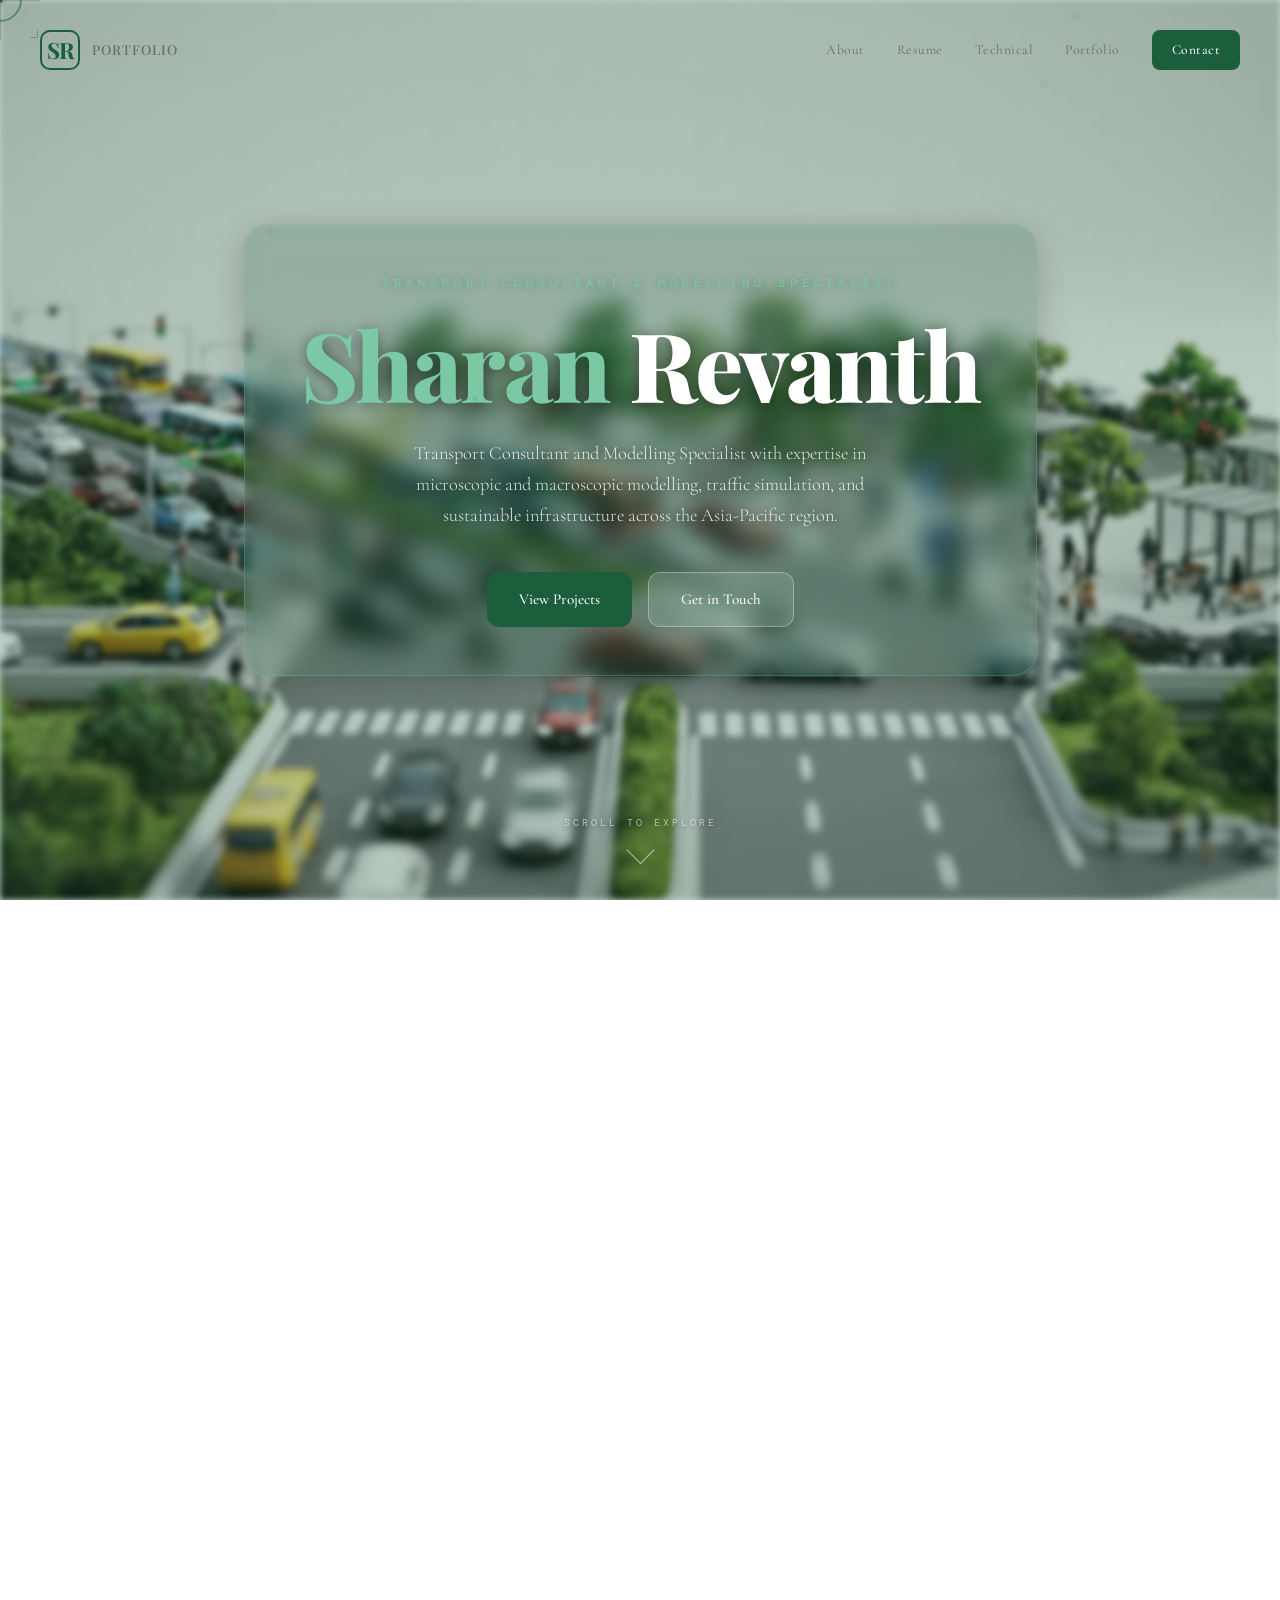
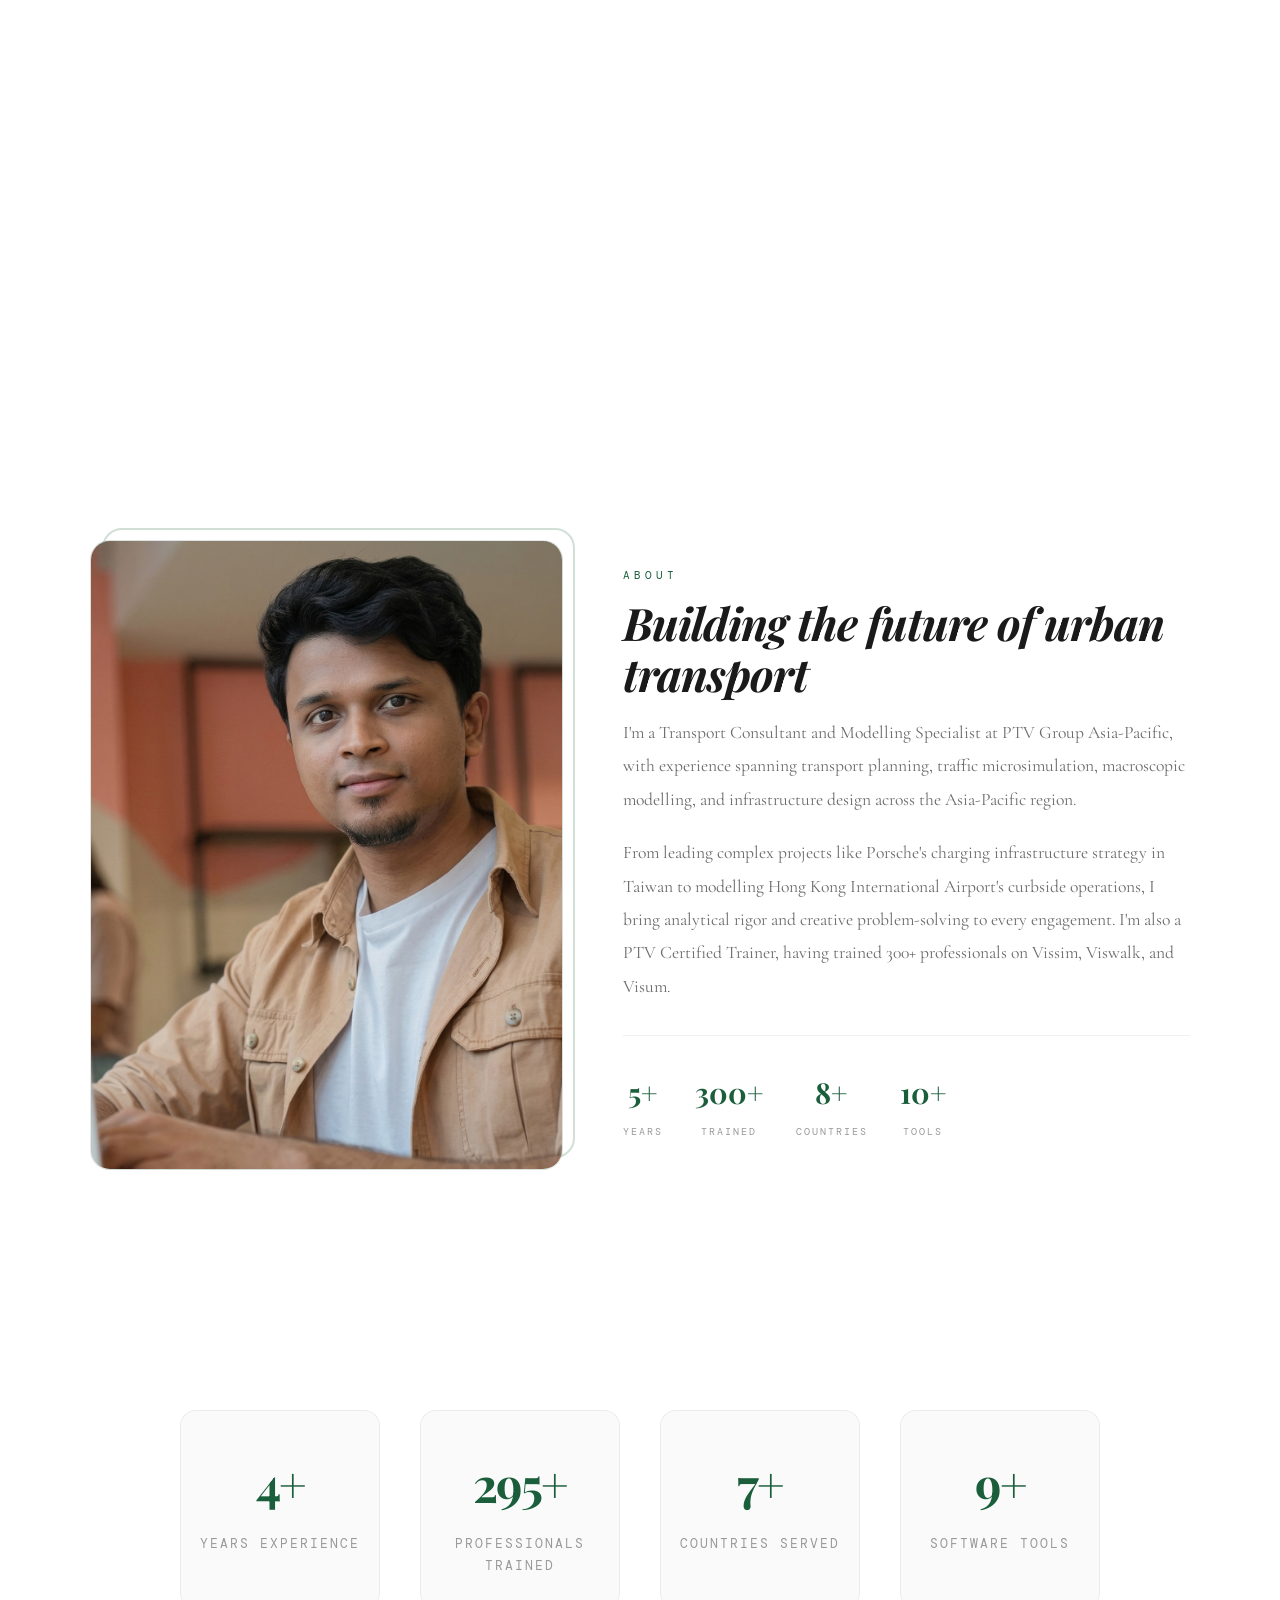
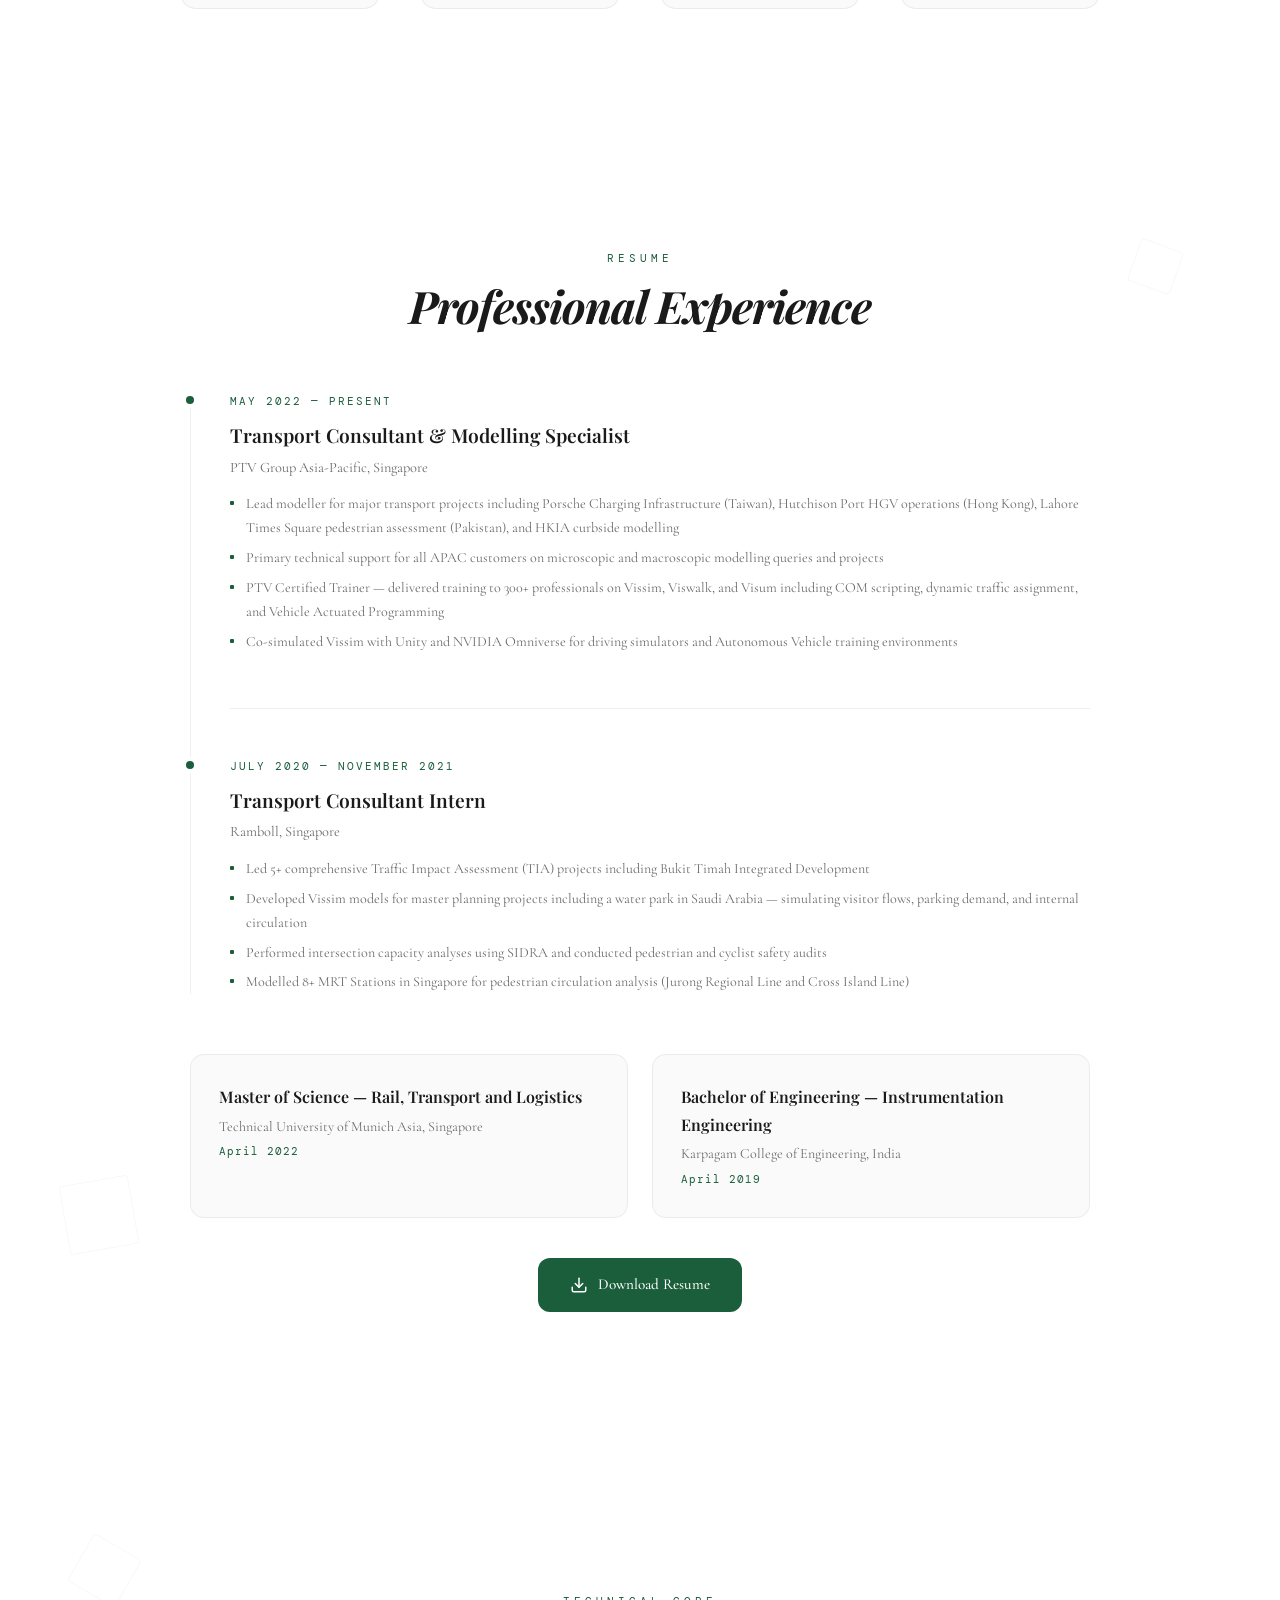
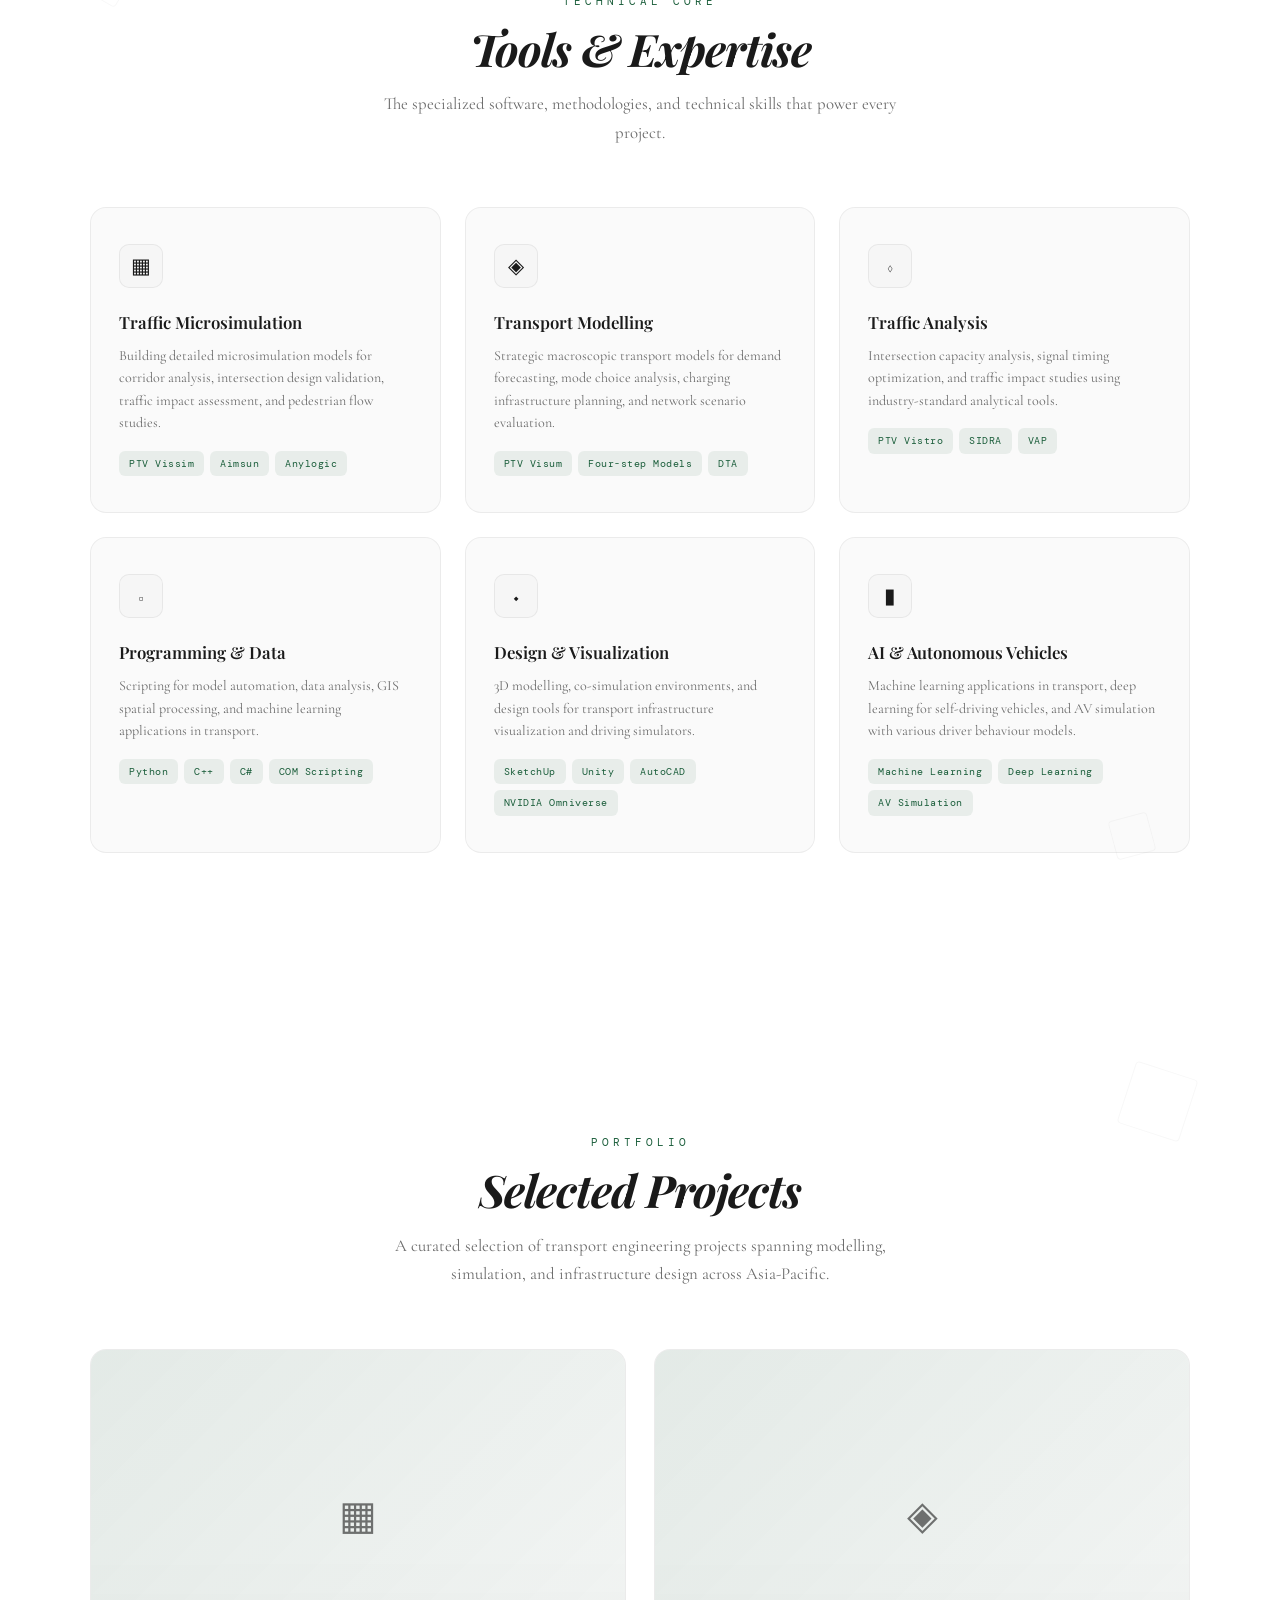
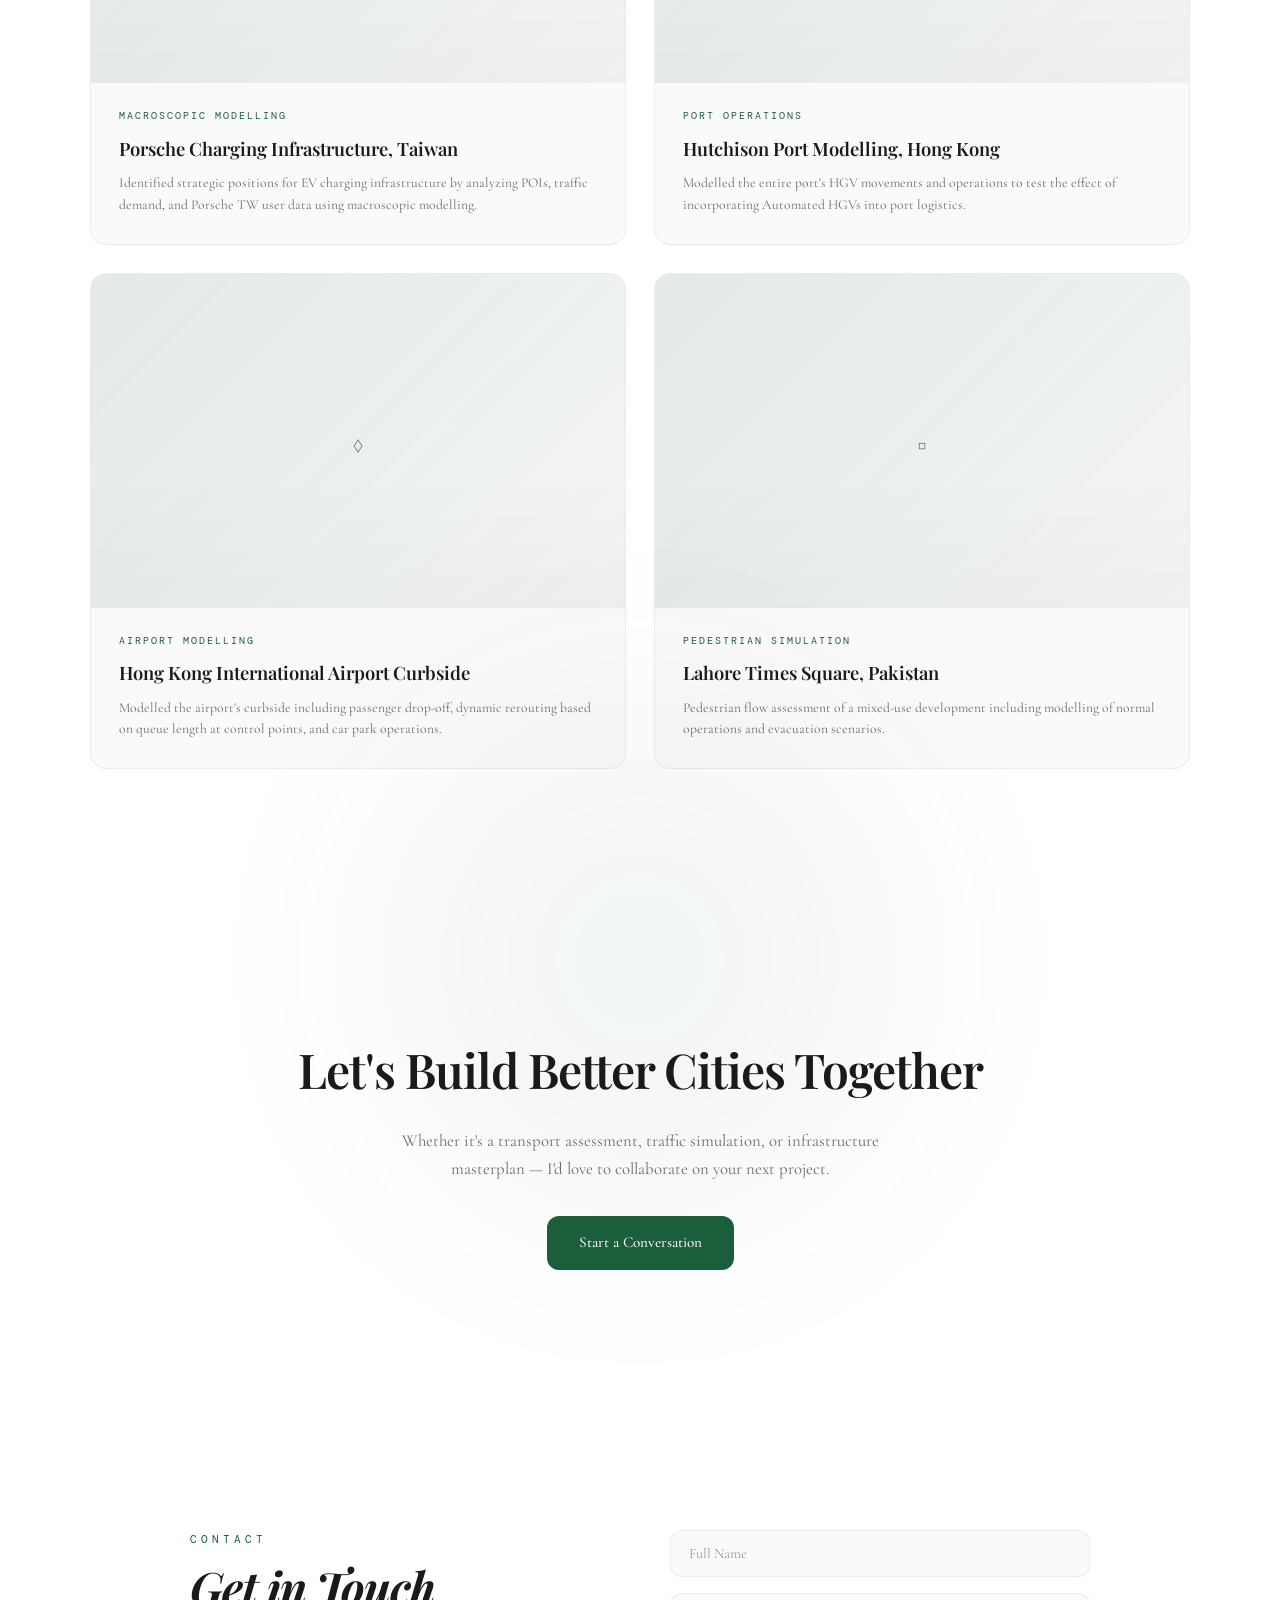
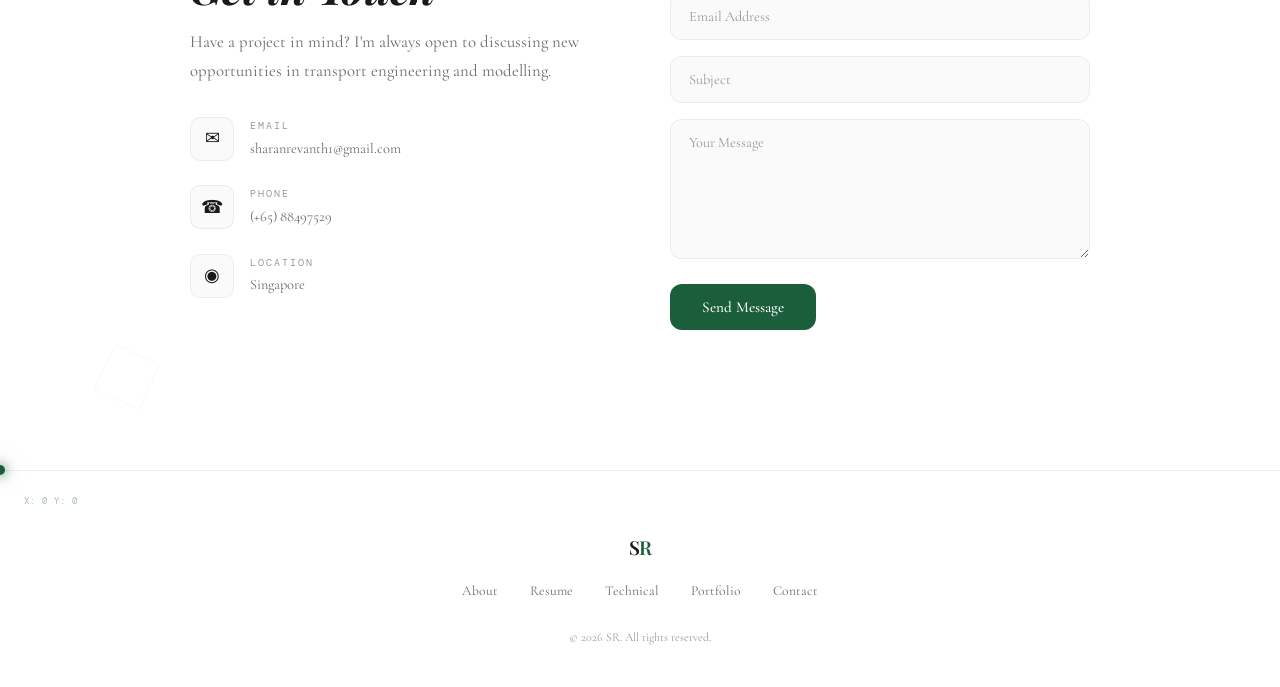
==== commit 4c028cb4: "Add profile photo to About section Replace placeholder SVG with actual consultant photo.  Co-Authore" ====
--- a/index.html
+++ b/index.html
@@ -1476,13 +1476,7 @@
   <div class="about-container">
     <div class="about-photo-wrapper reveal">
       <div class="about-photo">
-        <div class="about-photo-placeholder">
-          <svg viewBox="0 0 24 24" fill="none" stroke="currentColor" stroke-width="1">
-            <path d="M20 21v-2a4 4 0 0 0-4-4H8a4 4 0 0 0-4 4v2"></path>
-            <circle cx="12" cy="7" r="4"></circle>
-          </svg>
-          <span style="font-family:var(--font-mono);font-size:0.65rem;letter-spacing:2px;text-transform:uppercase;">Consultant Photo</span>
-        </div>
+        <img src="Portfolio_image.png" alt="Sharan Revanth — Transport Consultant">
       </div>
       <div class="about-photo-frame"></div>
     </div>
